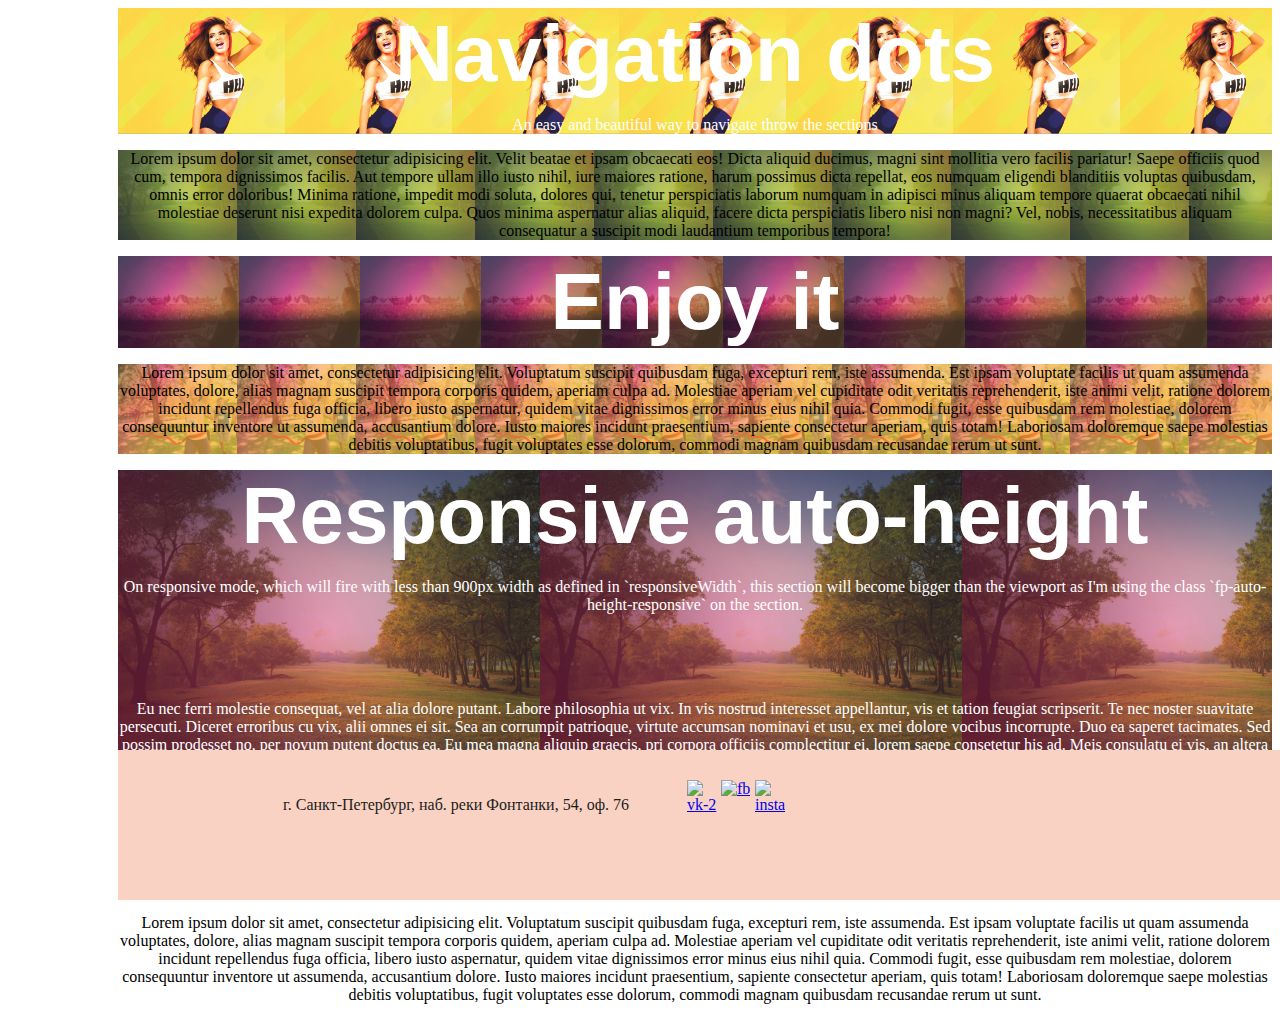
==== app/index2.html @ b0e47bbb "поменял картинки" ====
<!DOCTYPE html>
<html xmlns="http://www.w3.org/1999/xhtml">

<head>
	<meta http-equiv="Content-Type" content="text/html; charset=utf-8" />
	<title>Horizontal navigation dots - fullPage.js</title>
	<meta name="author" content="Alvaro Trigo Lopez" />
	<meta name="description" content="fullPage full-screen navigation and sections control menu." />
	<meta name="keywords"  content="fullpage,jquery,demo,screen,fullscreen,navigation,control arrows, dots" />
	<meta name="Resource-type" content="Document" />


	<link rel="stylesheet" type="text/css" href="../jquery.fullPage.css" />
	
	<style>

	/* Style for our header texts
	* --------------------------------------- */
	h1{
		font-size: 5em;
		font-family: arial,helvetica;
		color: #fff;
		margin:0;
	}
	.intro p{
		color: #fff;
	}

	/* Centered texts in each section
	* --------------------------------------- */
	.section{
		max-width: 100%;
		height: auto;
		text-align:center;
		margin-left: 110px;
	}
	#section0 {		
		background: url(img/bg1.jpg);
		-webkit-background-size: contain;
		background-size: contain;
	}
	#section1 {
		background: url(img/bg2.jpg);
		-webkit-background-size: contain;
		background-size: contain;
	}
	#section2 {
		background: url(img/bg3.jpg);
		-webkit-background-size: contain;
		background-size: contain;
	}
	#section3 {
		background: url(img/bg4.jpg);
		-webkit-background-size: contain;
		background-size: contain;
	}
	#section4 {
		background: url(img/bg5.jpg);
		-webkit-background-size: contain;
		background-size: contain;
	}
	#section5 {
		background: url(img/bg6.jpg);
		-webkit-background-size: contain;
		background-size: contain;
	}
	#section6 {
		background: #fff;		
	}
	#section7 {
		background: url(img/bg8.jpg);
		-webkit-background-size: contain;
		background-size: contain;
	}
	
	/* Overwriting styles for control arrows for slides
	* --------------------------------------- */
	.controlArrow.prev {
		left: 50px;
	}
	.controlArrow.next{
		right: 50px;
	}
	#fp-nav {
		top: 50%;
	}
	#fp-nav ul li, 
	.fp-slidesNav ul li {
		margin-bottom: 25px;
		margin-left: 25px;
	}
	#fp-nav ul li a span, 
	.fp-slidesNav ul li a span {
		width: 14px;
		height: 14px;
		background: transparent;
		border: 1px solid #e72473;
	}
	#fp-nav ul li:hover a span, 
	.fp-slidesNav ul li:hover a span {
		width: 14px;
		height: 14px;
		background: #e72473;
		border: 1px solid #e72473;
		margin: -2px 0 0 -2px;
	}
	#fp-nav ul li a.active span, 
	.fp-slidesNav ul li a.active span, 
	#fp-nav ul li:hover a.active span, 
	.fp-slidesNav ul li:hover a.active span {
		width: 14px;
		height: 14px;
		background: #e72473;
		border: 1px solid #e72473;
		margin: -2px 0 0 -2px;
	}
	#footer{
		position: absolute;
		-ms-text-align-last: auto;
		text-align: left;
		height: 150px;
		display:block;
		width: 100%;
		background: #f9d2c3;
		z-index:9;		
		color: #1d1d1b;
		padding: 0;
		bottom:0px;
	}
	.main-footer ul {
		padding: 0;
		margin: 0;
	}
	.main-footer ul li {
		list-style-type: none;
		display: inline-block;
		vertical-align: middle;
		width: 30px;
		height: 30px;
		padding-top: 30px;
	}
	.main-footer ul li:first-child {
		max-width: 400px;
		width: 100%;
		margin-left: 165px;
	}
	.main-footer ul li a {
		width: 30px;
		height: 30px;
		overflow: hidden;
	}
	.main-footer ul li a img {
		max-width: 100%;
	}
	/* Bottom menu
	* --------------------------------------- */
	#infoMenu li a {
		color: #fff;
	}
	</style>

	<!--[if IE]>
		<script type="text/javascript">
			 var console = { log: function() {} };
		</script>
	<![endif]-->

	<script src="http://ajax.googleapis.com/ajax/libs/jquery/1.9.1/jquery.min.js"></script>
	<script src="http://ajax.googleapis.com/ajax/libs/jqueryui/1.9.1/jquery-ui.min.js"></script>

	<script type="text/javascript" src="../vendors/scrolloverflow.js"></script>

	<script type="text/javascript" src="../jquery.fullPage.js"></script>
	

	<script type="text/javascript">
		$(document).ready(function() {
			$('#fullpage').fullpage({
				navigation: true,
				css3: true,
				navigationPosition: 'left',
				navigationTooltips: false,
				responsiveWidth: 768,				
				scrollingSpeed: 1700,				
				afterResponsive: function(isResponsive){
					
				}
			});
		});
	</script>

</head>
<body>

<div id="fullpage">
	<div class="section fp-auto-height-responsive" id="section0">
		<div class="intro">
			<h1>Navigation dots</h1>
			<p>An easy and beautiful way to navigate throw the sections</p>
		</div>
	</div>
	<div class="section" id="section1">

	    <p>Lorem ipsum dolor sit amet, consectetur adipisicing elit. Velit beatae et ipsam obcaecati eos! Dicta aliquid ducimus, magni sint mollitia vero facilis pariatur! Saepe officiis quod cum, tempora dignissimos facilis. Aut tempore ullam illo iusto nihil, iure maiores ratione, harum possimus dicta repellat, eos numquam eligendi blanditiis voluptas quibusdam, omnis error doloribus! Minima ratione, impedit modi soluta, dolores qui, tenetur perspiciatis laborum numquam in adipisci minus aliquam tempore quaerat obcaecati nihil molestiae deserunt nisi expedita dolorem culpa. Quos minima aspernatur alias aliquid, facere dicta perspiciatis libero nisi non magni? Vel, nobis, necessitatibus aliquam consequatur a suscipit modi laudantium temporibus tempora!</p>

	</div>
	<div class="section" id="section2">
		<div class="intro">
			<h1>Enjoy it</h1>
		</div>
	</div>
	<div class="section" id="section3">

	    <p>Lorem ipsum dolor sit amet, consectetur adipisicing elit. Voluptatum suscipit quibusdam fuga, excepturi rem, iste assumenda. Est ipsam voluptate facilis ut quam assumenda voluptates, dolore, alias magnam suscipit tempora corporis quidem, aperiam culpa ad. Molestiae aperiam vel cupiditate odit veritatis reprehenderit, iste animi velit, ratione dolorem incidunt repellendus fuga officia, libero iusto aspernatur, quidem vitae dignissimos error minus eius nihil quia. Commodi fugit, esse quibusdam rem molestiae, dolorem consequuntur inventore ut assumenda, accusantium dolore. Iusto maiores incidunt praesentium, sapiente consectetur aperiam, quis totam! Laboriosam doloremque saepe molestias debitis voluptatibus, fugit voluptates esse dolorum, commodi magnam quibusdam recusandae rerum ut sunt.</p>
	</div>
	<div class="section" id="section4">
		<div class="intro">
			<h1>Responsive auto-height</h1>
			<p>On responsive mode, which will fire with less than 900px width as defined in `responsiveWidth`, this section will become bigger than the viewport as I'm using the class `fp-auto-height-responsive` on the section.</p>
			<br>
			<br>
			<br>
			<p>
			Eu nec ferri molestie consequat, vel at alia dolore putant. Labore philosophia ut vix. In vis nostrud interesset appellantur, vis et tation feugiat scripserit. Te nec noster suavitate persecuti. Diceret erroribus cu vix, alii omnes ei sit. Sea an corrumpit patrioque, virtute accumsan nominavi et usu, ex mei dolore vocibus incorrupte. Duo ea saperet tacimates. Sed possim prodesset no, per novum putent doctus ea. Eu mea magna aliquip graecis, pri corpora officiis complectitur ei, lorem saepe consetetur his ad. Meis consulatu ei vis, an altera ocurreret interesset qui. Eu ponderum comprehensam his, case antiopam pri te. Mel ne partem consequat instructior. Ad dicunt malorum sea, ex qui omnes invenire gubergren. Ius cu autem aliquando, pri vide ornatus perpetua an, no has epicuri 


			</p>
		</div>
	</div>
	<div class="section" id="section5">
		<div class="intro">
			<h1>Keep it simple!</h1>
		</div>		
	</div>
	<div class="section" id="section6">

	    <p>Lorem ipsum dolor sit amet, consectetur adipisicing elit. Voluptatum suscipit quibusdam fuga, excepturi rem, iste assumenda. Est ipsam voluptate facilis ut quam assumenda voluptates, dolore, alias magnam suscipit tempora corporis quidem, aperiam culpa ad. Molestiae aperiam vel cupiditate odit veritatis reprehenderit, iste animi velit, ratione dolorem incidunt repellendus fuga officia, libero iusto aspernatur, quidem vitae dignissimos error minus eius nihil quia. Commodi fugit, esse quibusdam rem molestiae, dolorem consequuntur inventore ut assumenda, accusantium dolore. Iusto maiores incidunt praesentium, sapiente consectetur aperiam, quis totam! Laboriosam doloremque saepe molestias debitis voluptatibus, fugit voluptates esse dolorum, commodi magnam quibusdam recusandae rerum ut sunt.</p>
	</div>	
	<div class="section" id="section7">
		<div class="intro">
			
		</div>
		<div id="footer">
			<div class="main-footer">
				<ul>
					<li>
						<p>г. Санкт-Петербург, наб. реки Фонтанки, 54, оф. 76</p>
					</li>
					<li>
						<a href="#"><img src="imgs/vk-2.svg" alt="vk-2"></a>
					</li>
					<li>
						<a href="#"><img src="imgs/fb-2.svg" alt="fb"></a>
					</li>
					<li>
						<a href="#"><img src="imgs/insta-2.svg" alt="insta"></a>
					</li>
					<li></li>
				</ul>
			</div>
		</div>
	</div>
</div>


</body>
</html>
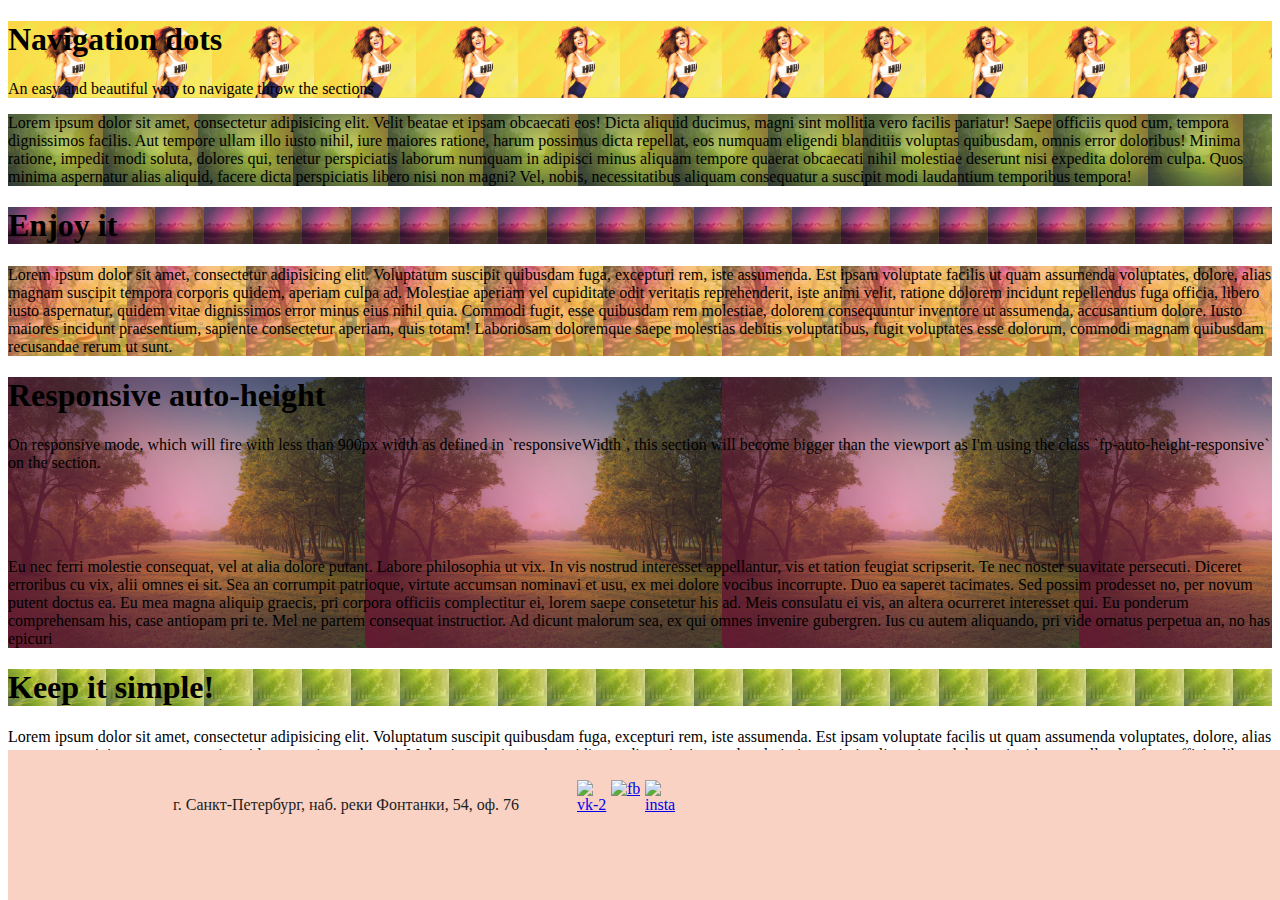
==== commit b9693568: "внесены правки в основной проект" ====
--- a/app/index2.html
+++ b/app/index2.html
@@ -14,26 +14,6 @@
 	
 	<style>
 
-	/* Style for our header texts
-	* --------------------------------------- */
-	h1{
-		font-size: 5em;
-		font-family: arial,helvetica;
-		color: #fff;
-		margin:0;
-	}
-	.intro p{
-		color: #fff;
-	}
-
-	/* Centered texts in each section
-	* --------------------------------------- */
-	.section{
-		max-width: 100%;
-		height: auto;
-		text-align:center;
-		margin-left: 110px;
-	}
 	#section0 {		
 		background: url(img/bg1.jpg);
 		-webkit-background-size: contain;
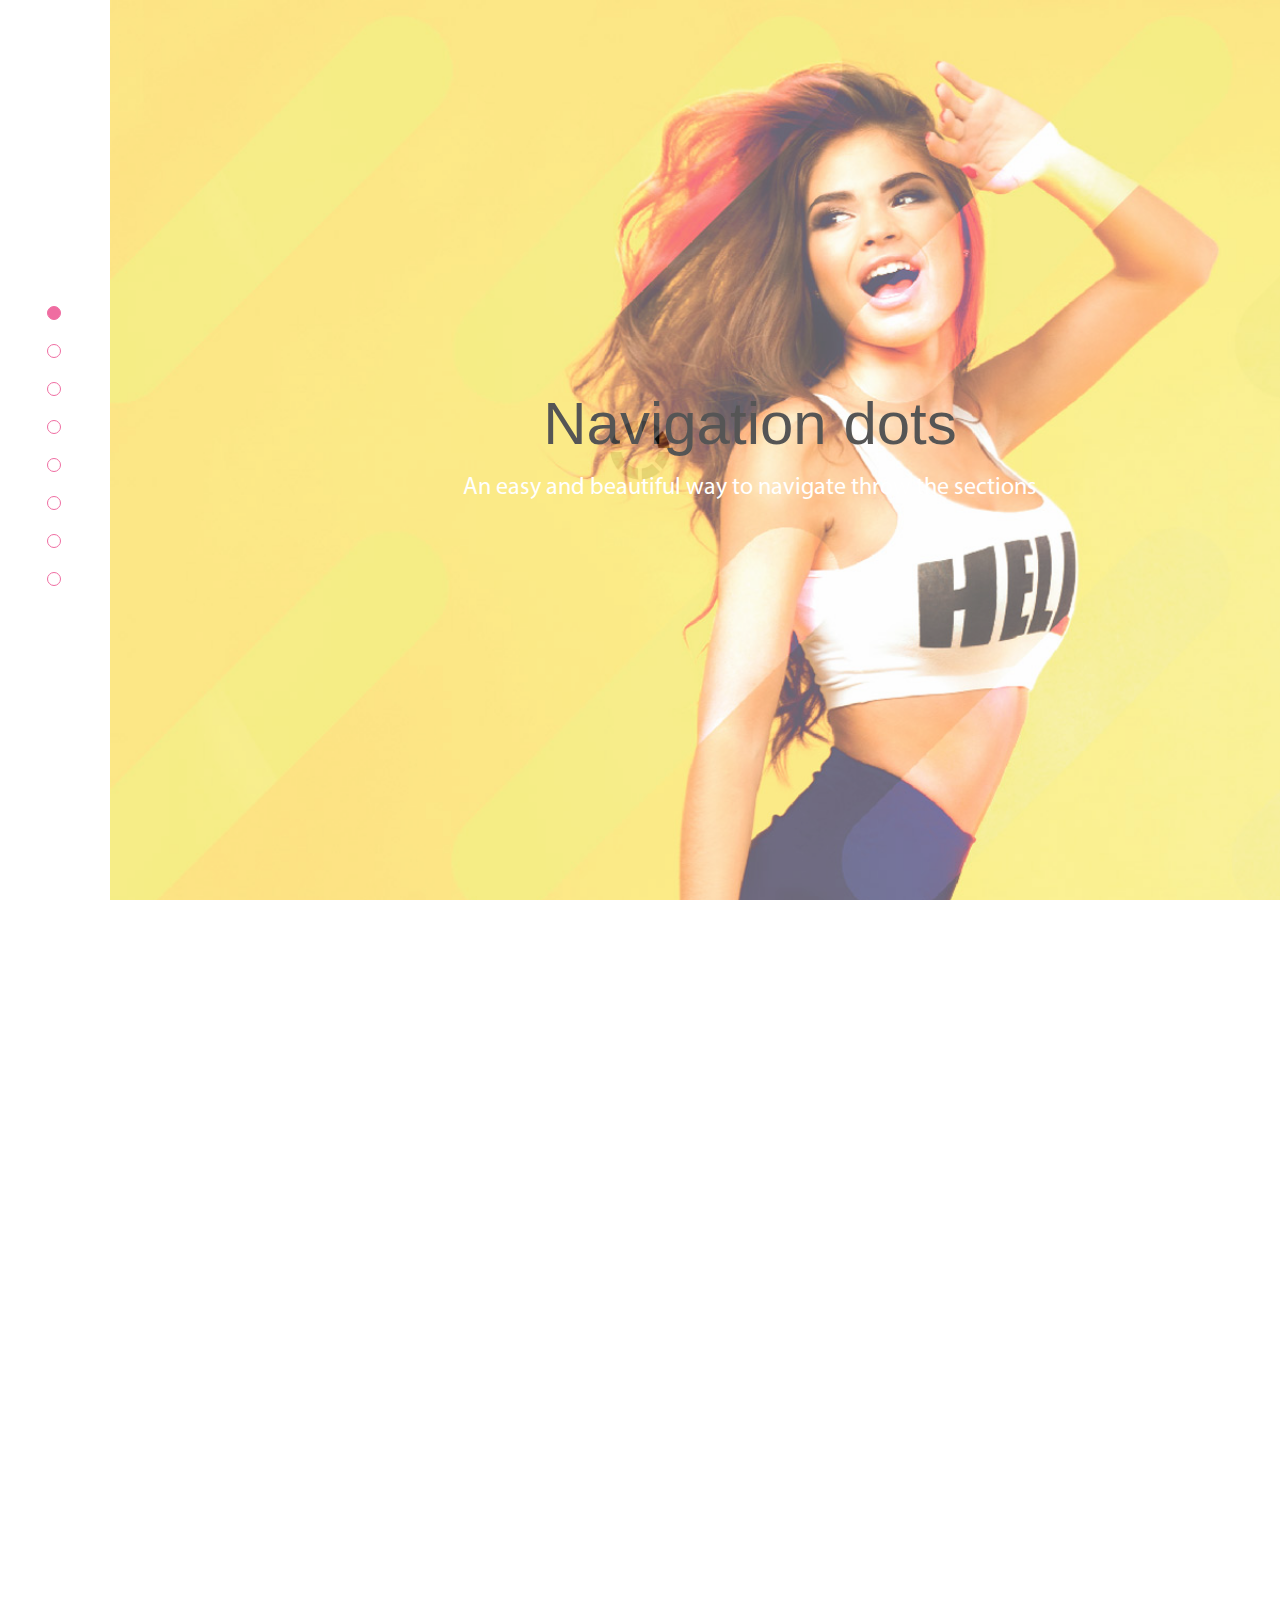
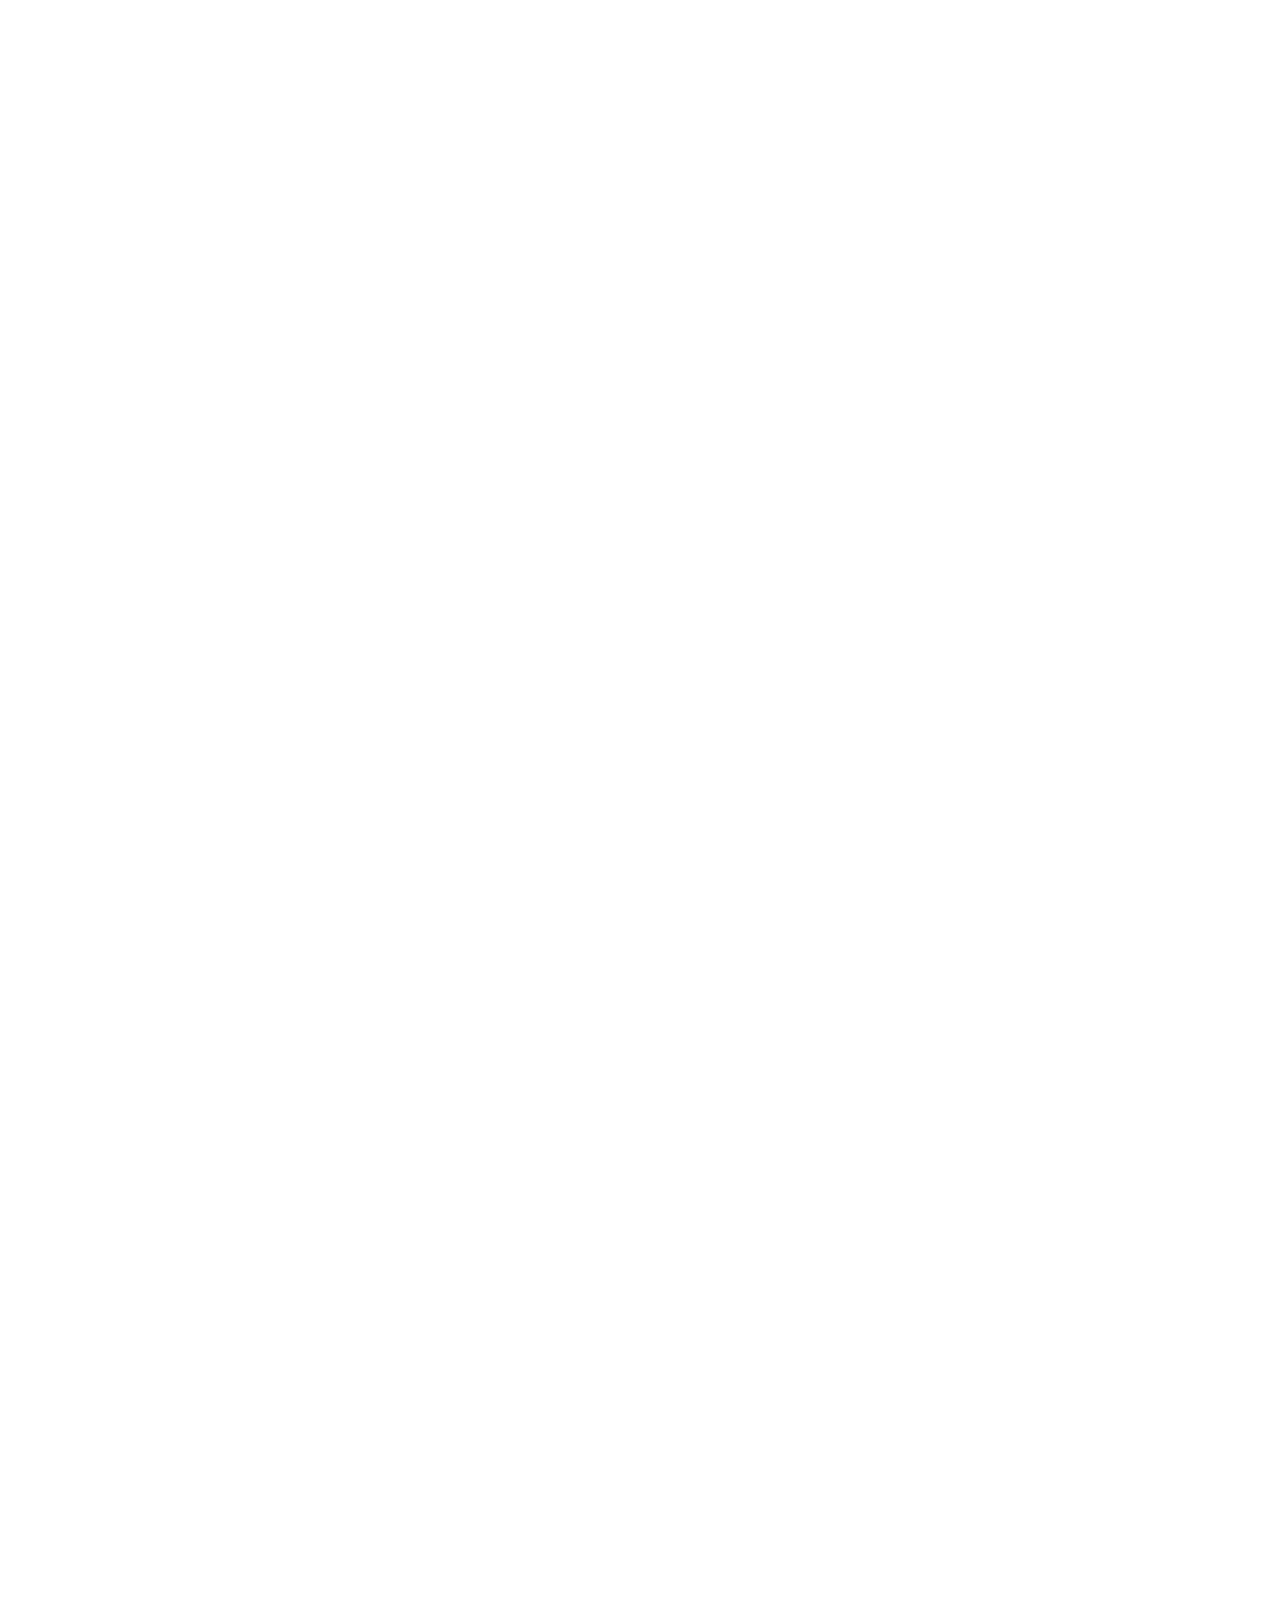
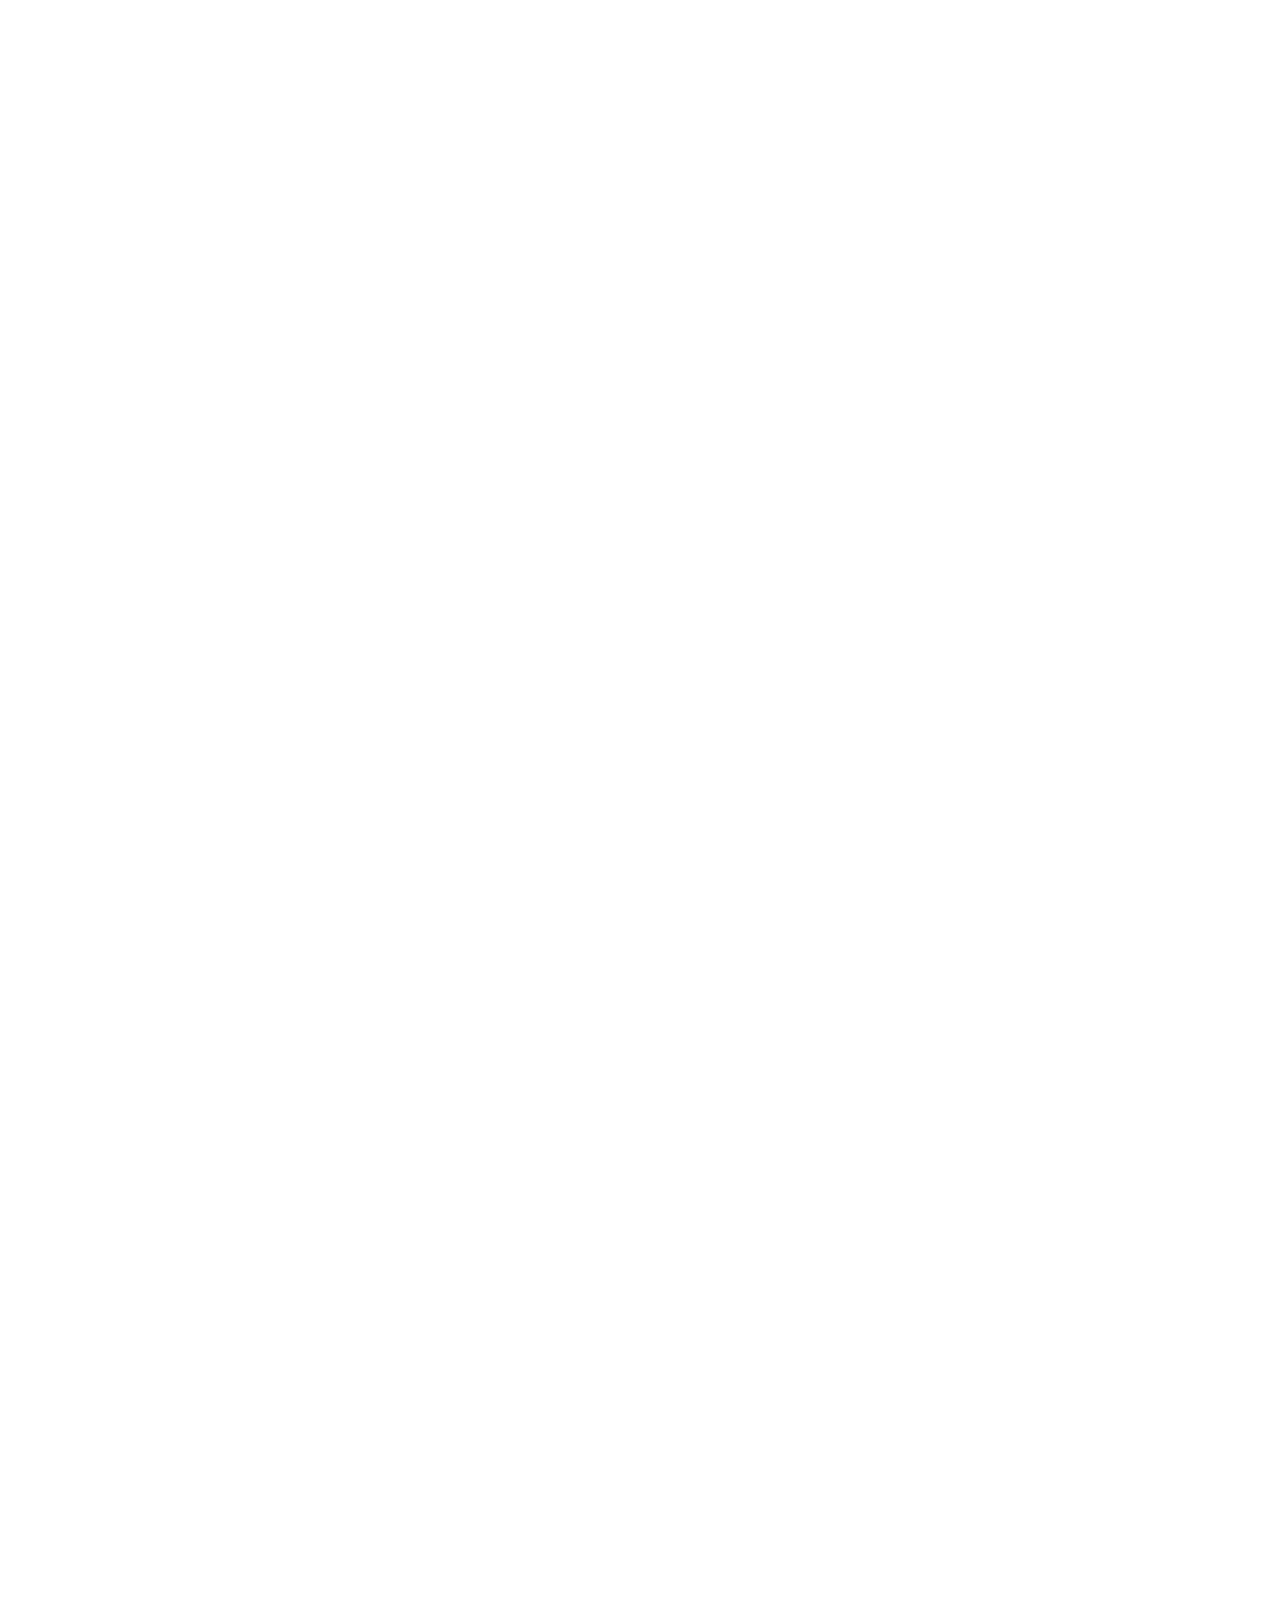
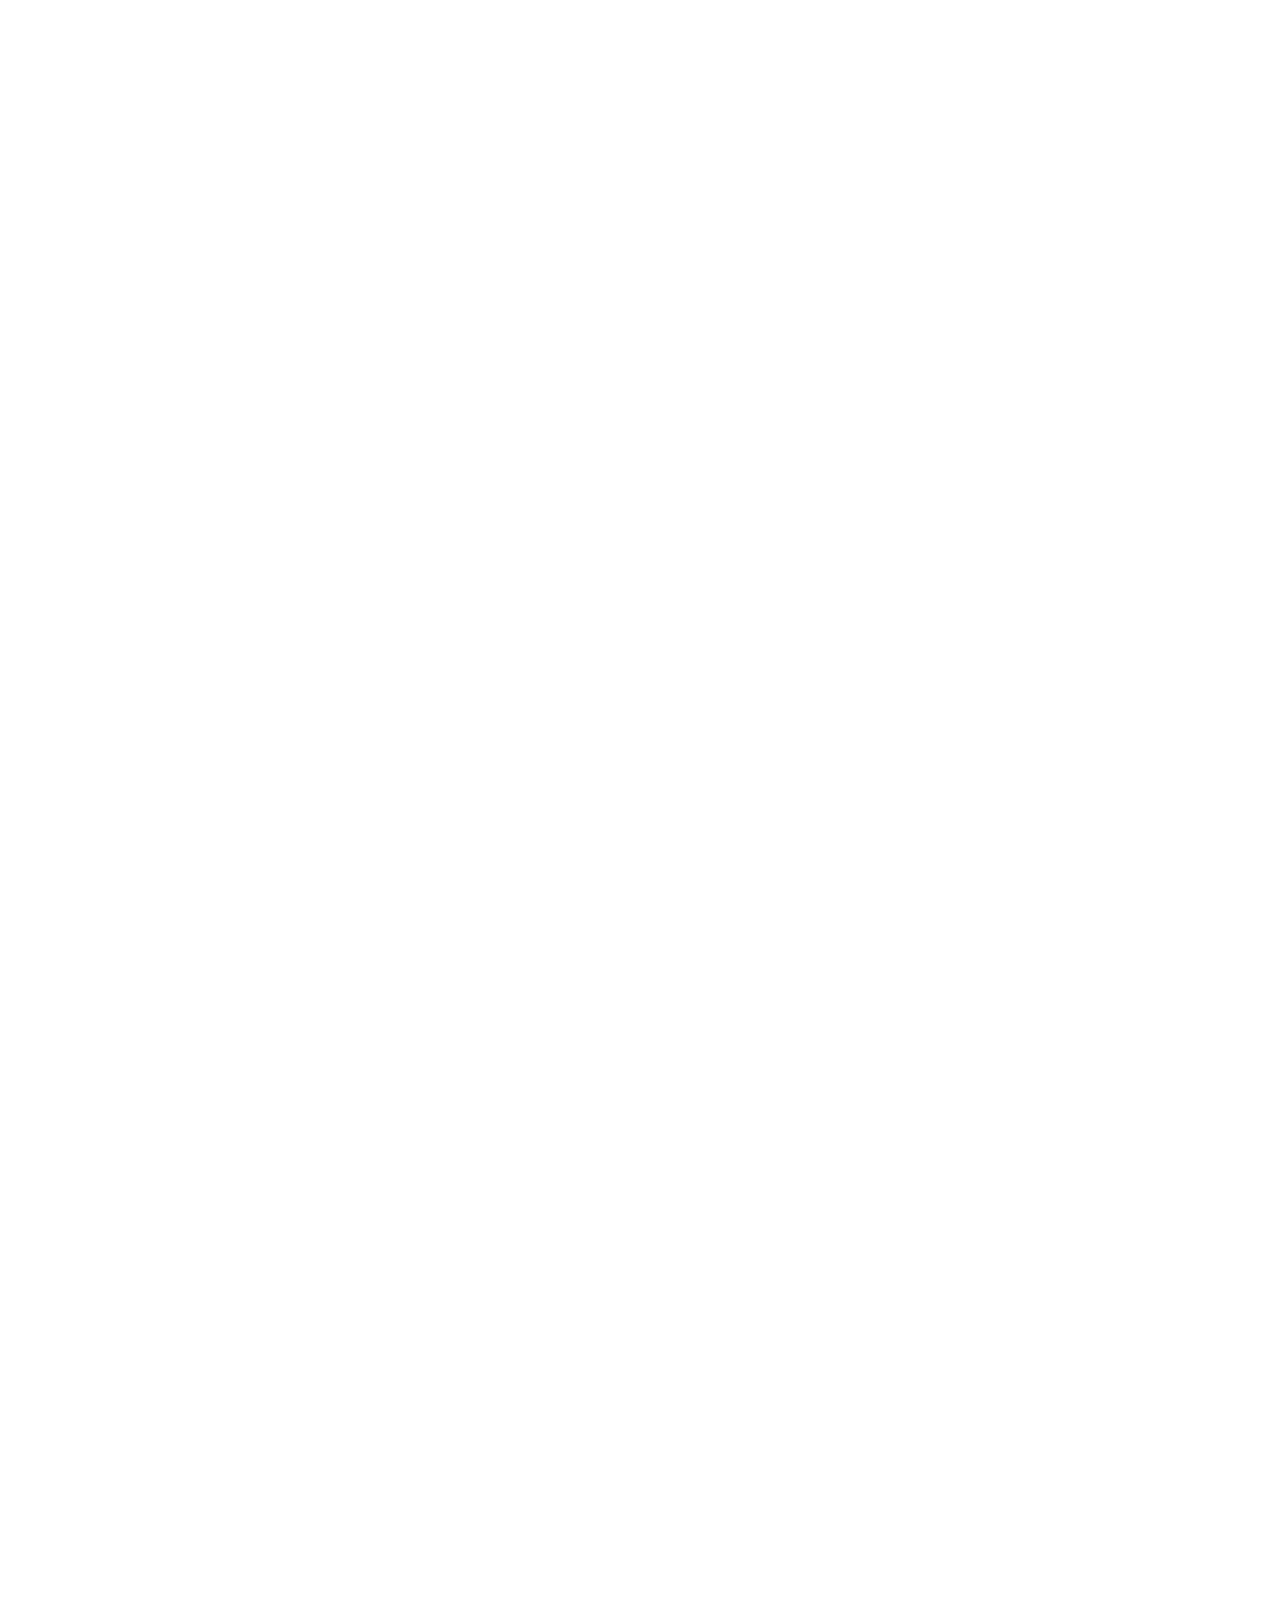
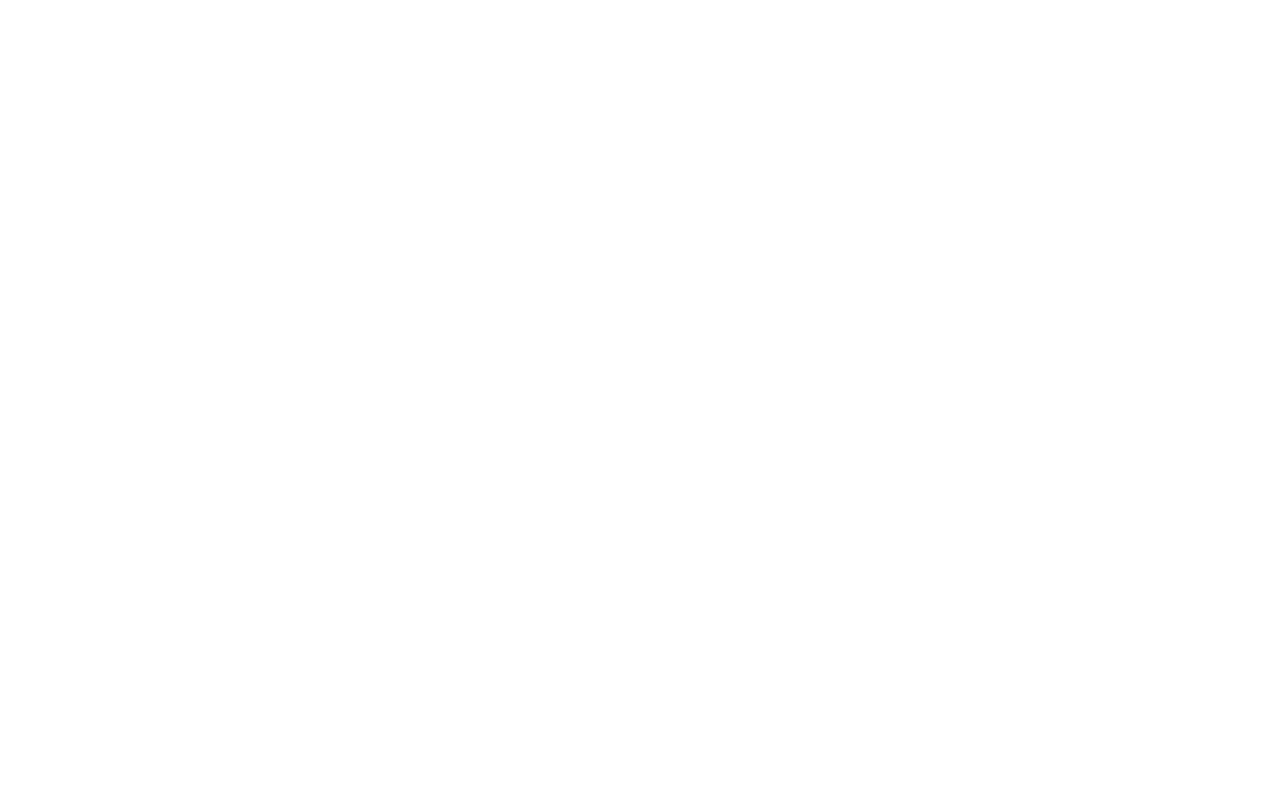
==== commit 7727561c: "Перенес стили из html в less" ====
--- a/app/index2.html
+++ b/app/index2.html
@@ -1,246 +1,240 @@
 <!DOCTYPE html>
-<html xmlns="http://www.w3.org/1999/xhtml">
-
+<!--[if lt IE 7]><html lang="ru" class="lt-ie9 lt-ie8 lt-ie7"><![endif]-->
+<!--[if IE 7]><html lang="ru" class="lt-ie9 lt-ie8"><![endif]-->
+<!--[if IE 8]><html lang="ru" class="lt-ie9"><![endif]-->
+<!--[if gt IE 8]><!-->
+<html lang="ru">
+<!--<![endif]-->
 <head>
-	<meta http-equiv="Content-Type" content="text/html; charset=utf-8" />
-	<title>Horizontal navigation dots - fullPage.js</title>
-	<meta name="author" content="Alvaro Trigo Lopez" />
-	<meta name="description" content="fullPage full-screen navigation and sections control menu." />
-	<meta name="keywords"  content="fullpage,jquery,demo,screen,fullscreen,navigation,control arrows, dots" />
-	<meta name="Resource-type" content="Document" />
-
-
-	<link rel="stylesheet" type="text/css" href="../jquery.fullPage.css" />
+
+	<meta charset="utf-8">
+
+	<title>Fitness festival</title>
+	<meta name="description" content="">
 	
+	<!-- Bootstrap v3.3.4 Grid Styles -->
+	<style>html{font-family:sans-serif;-ms-text-size-adjust:100%;-webkit-text-size-adjust:100%}body{margin:0}article,aside,details,figcaption,figure,footer,header,hgroup,main,menu,nav,section,summary{display:block}audio,canvas,progress,video{display:inline-block;vertical-align:baseline}audio:not([controls]){display:none;height:0}[hidden],template{display:none}a{background-color:transparent}a:active,a:hover{outline:0}abbr[title]{border-bottom:1px dotted}b,strong{font-weight:bold}dfn{font-style:italic}h1{font-size:2em;margin:0.67em 0}mark{background:#ff0;color:#000}small{font-size:80%}sub,sup{font-size:75%;line-height:0;position:relative;vertical-align:baseline}sup{top:-0.5em}sub{bottom:-0.25em}img{border:0}svg:not(:root){overflow:hidden}figure{margin:1em 40px}hr{-moz-box-sizing:content-box;-webkit-box-sizing:content-box;box-sizing:content-box;height:0}pre{overflow:auto}code,kbd,pre,samp{font-family:monospace, monospace;font-size:1em}button,input,optgroup,select,textarea{color:inherit;font:inherit;margin:0}button{overflow:visible}button,select{text-transform:none}button,html input[type="button"],input[type="reset"],input[type="submit"]{-webkit-appearance:button;cursor:pointer}button[disabled],html input[disabled]{cursor:default}button::-moz-focus-inner,input::-moz-focus-inner{border:0;padding:0}input{line-height:normal}input[type="checkbox"],input[type="radio"]{-webkit-box-sizing:border-box;-moz-box-sizing:border-box;box-sizing:border-box;padding:0}input[type="number"]::-webkit-inner-spin-button,input[type="number"]::-webkit-outer-spin-button{height:auto}input[type="search"]{-webkit-appearance:textfield;-moz-box-sizing:content-box;-webkit-box-sizing:content-box;box-sizing:content-box}input[type="search"]::-webkit-search-cancel-button,input[type="search"]::-webkit-search-decoration{-webkit-appearance:none}fieldset{border:1px solid #c0c0c0;margin:0 2px;padding:0.35em 0.625em 0.75em}legend{border:0;padding:0}textarea{overflow:auto}optgroup{font-weight:bold}table{border-collapse:collapse;border-spacing:0}td,th{padding:0}*{-webkit-box-sizing:border-box;-moz-box-sizing:border-box;box-sizing:border-box}*:before,*:after{-webkit-box-sizing:border-box;-moz-box-sizing:border-box;box-sizing:border-box}html{font-size:10px;-webkit-tap-highlight-color:rgba(0,0,0,0)}body{background-color:#fff}input,button,select,textarea{font-family:inherit;font-size:inherit;line-height:inherit}a{text-decoration:none}a:hover,a:focus{text-decoration:none}figure{margin:0}img{vertical-align:middle}.img-responsive{display:block;max-width:100%;height:auto}.img-rounded{border-radius:6px}.img-thumbnail{padding:4px;line-height:1.42857143;background-color:#fff;border:1px solid #ddd;border-radius:4px;-webkit-transition:all .2s ease-in-out;-o-transition:all .2s ease-in-out;transition:all .2s ease-in-out;display:inline-block;max-width:100%;height:auto}.img-circle{border-radius:50%}hr{margin-top:20px;margin-bottom:20px;border:0;border-top:1px solid #eee}.sr-only{position:absolute;width:1px;height:1px;margin:-1px;padding:0;overflow:hidden;clip:rect(0, 0, 0, 0);border:0}.sr-only-focusable:active,.sr-only-focusable:focus{position:static;width:auto;height:auto;margin:0;overflow:visible;clip:auto}[role="button"]{cursor:pointer}.container{margin-right:auto;margin-left:auto;padding-left:15px;padding-right:15px}@media (min-width:768px){.container{width:750px}}@media (min-width:992px){.container{width:970px}}@media (min-width:1200px){.container{width:1100px}}.container-fluid{margin-right:auto;margin-left:auto;padding-left:15px;padding-right:15px}.row{margin-left:-15px;margin-right:-15px}.col-xs-1, .col-sm-1, .col-md-1, .col-lg-1, .col-xs-2, .col-sm-2, .col-md-2, .col-lg-2, .col-xs-3, .col-sm-3, .col-md-3, .col-lg-3, .col-xs-4, .col-sm-4, .col-md-4, .col-lg-4, .col-xs-5, .col-sm-5, .col-md-5, .col-lg-5, .col-xs-6, .col-sm-6, .col-md-6, .col-lg-6, .col-xs-7, .col-sm-7, .col-md-7, .col-lg-7, .col-xs-8, .col-sm-8, .col-md-8, .col-lg-8, .col-xs-9, .col-sm-9, .col-md-9, .col-lg-9, .col-xs-10, .col-sm-10, .col-md-10, .col-lg-10, .col-xs-11, .col-sm-11, .col-md-11, .col-lg-11, .col-xs-12, .col-sm-12, .col-md-12, .col-lg-12{position:relative;min-height:1px;padding-left:15px;padding-right:15px}.col-xs-1, .col-xs-2, .col-xs-3, .col-xs-4, .col-xs-5, .col-xs-6, .col-xs-7, .col-xs-8, .col-xs-9, .col-xs-10, .col-xs-11, .col-xs-12{float:left}.col-xs-12{width:100%}.col-xs-11{width:91.66666667%}.col-xs-10{width:83.33333333%}.col-xs-9{width:75%}.col-xs-8{width:66.66666667%}.col-xs-7{width:58.33333333%}.col-xs-6{width:50%}.col-xs-5{width:41.66666667%}.col-xs-4{width:33.33333333%}.col-xs-3{width:25%}.col-xs-2{width:16.66666667%}.col-xs-1{width:8.33333333%}.col-xs-pull-12{right:100%}.col-xs-pull-11{right:91.66666667%}.col-xs-pull-10{right:83.33333333%}.col-xs-pull-9{right:75%}.col-xs-pull-8{right:66.66666667%}.col-xs-pull-7{right:58.33333333%}.col-xs-pull-6{right:50%}.col-xs-pull-5{right:41.66666667%}.col-xs-pull-4{right:33.33333333%}.col-xs-pull-3{right:25%}.col-xs-pull-2{right:16.66666667%}.col-xs-pull-1{right:8.33333333%}.col-xs-pull-0{right:auto}.col-xs-push-12{left:100%}.col-xs-push-11{left:91.66666667%}.col-xs-push-10{left:83.33333333%}.col-xs-push-9{left:75%}.col-xs-push-8{left:66.66666667%}.col-xs-push-7{left:58.33333333%}.col-xs-push-6{left:50%}.col-xs-push-5{left:41.66666667%}.col-xs-push-4{left:33.33333333%}.col-xs-push-3{left:25%}.col-xs-push-2{left:16.66666667%}.col-xs-push-1{left:8.33333333%}.col-xs-push-0{left:auto}.col-xs-offset-12{margin-left:100%}.col-xs-offset-11{margin-left:91.66666667%}.col-xs-offset-10{margin-left:83.33333333%}.col-xs-offset-9{margin-left:75%}.col-xs-offset-8{margin-left:66.66666667%}.col-xs-offset-7{margin-left:58.33333333%}.col-xs-offset-6{margin-left:50%}.col-xs-offset-5{margin-left:41.66666667%}.col-xs-offset-4{margin-left:33.33333333%}.col-xs-offset-3{margin-left:25%}.col-xs-offset-2{margin-left:16.66666667%}.col-xs-offset-1{margin-left:8.33333333%}.col-xs-offset-0{margin-left:0}@media (min-width:768px){.col-sm-1, .col-sm-2, .col-sm-3, .col-sm-4, .col-sm-5, .col-sm-6, .col-sm-7, .col-sm-8, .col-sm-9, .col-sm-10, .col-sm-11, .col-sm-12{float:left}.col-sm-12{width:100%}.col-sm-11{width:91.66666667%}.col-sm-10{width:83.33333333%}.col-sm-9{width:75%}.col-sm-8{width:66.66666667%}.col-sm-7{width:58.33333333%}.col-sm-6{width:50%}.col-sm-5{width:41.66666667%}.col-sm-4{width:33.33333333%}.col-sm-3{width:25%}.col-sm-2{width:16.66666667%}.col-sm-1{width:8.33333333%}.col-sm-pull-12{right:100%}.col-sm-pull-11{right:91.66666667%}.col-sm-pull-10{right:83.33333333%}.col-sm-pull-9{right:75%}.col-sm-pull-8{right:66.66666667%}.col-sm-pull-7{right:58.33333333%}.col-sm-pull-6{right:50%}.col-sm-pull-5{right:41.66666667%}.col-sm-pull-4{right:33.33333333%}.col-sm-pull-3{right:25%}.col-sm-pull-2{right:16.66666667%}.col-sm-pull-1{right:8.33333333%}.col-sm-pull-0{right:auto}.col-sm-push-12{left:100%}.col-sm-push-11{left:91.66666667%}.col-sm-push-10{left:83.33333333%}.col-sm-push-9{left:75%}.col-sm-push-8{left:66.66666667%}.col-sm-push-7{left:58.33333333%}.col-sm-push-6{left:50%}.col-sm-push-5{left:41.66666667%}.col-sm-push-4{left:33.33333333%}.col-sm-push-3{left:25%}.col-sm-push-2{left:16.66666667%}.col-sm-push-1{left:8.33333333%}.col-sm-push-0{left:auto}.col-sm-offset-12{margin-left:100%}.col-sm-offset-11{margin-left:91.66666667%}.col-sm-offset-10{margin-left:83.33333333%}.col-sm-offset-9{margin-left:75%}.col-sm-offset-8{margin-left:66.66666667%}.col-sm-offset-7{margin-left:58.33333333%}.col-sm-offset-6{margin-left:50%}.col-sm-offset-5{margin-left:41.66666667%}.col-sm-offset-4{margin-left:33.33333333%}.col-sm-offset-3{margin-left:25%}.col-sm-offset-2{margin-left:16.66666667%}.col-sm-offset-1{margin-left:8.33333333%}.col-sm-offset-0{margin-left:0}}@media (min-width:992px){.col-md-1, .col-md-2, .col-md-3, .col-md-4, .col-md-5, .col-md-6, .col-md-7, .col-md-8, .col-md-9, .col-md-10, .col-md-11, .col-md-12{float:left}.col-md-12{width:100%}.col-md-11{width:91.66666667%}.col-md-10{width:83.33333333%}.col-md-9{width:75%}.col-md-8{width:66.66666667%}.col-md-7{width:58.33333333%}.col-md-6{width:50%}.col-md-5{width:41.66666667%}.col-md-4{width:33.33333333%}.col-md-3{width:25%}.col-md-2{width:16.66666667%}.col-md-1{width:8.33333333%}.col-md-pull-12{right:100%}.col-md-pull-11{right:91.66666667%}.col-md-pull-10{right:83.33333333%}.col-md-pull-9{right:75%}.col-md-pull-8{right:66.66666667%}.col-md-pull-7{right:58.33333333%}.col-md-pull-6{right:50%}.col-md-pull-5{right:41.66666667%}.col-md-pull-4{right:33.33333333%}.col-md-pull-3{right:25%}.col-md-pull-2{right:16.66666667%}.col-md-pull-1{right:8.33333333%}.col-md-pull-0{right:auto}.col-md-push-12{left:100%}.col-md-push-11{left:91.66666667%}.col-md-push-10{left:83.33333333%}.col-md-push-9{left:75%}.col-md-push-8{left:66.66666667%}.col-md-push-7{left:58.33333333%}.col-md-push-6{left:50%}.col-md-push-5{left:41.66666667%}.col-md-push-4{left:33.33333333%}.col-md-push-3{left:25%}.col-md-push-2{left:16.66666667%}.col-md-push-1{left:8.33333333%}.col-md-push-0{left:auto}.col-md-offset-12{margin-left:100%}.col-md-offset-11{margin-left:91.66666667%}.col-md-offset-10{margin-left:83.33333333%}.col-md-offset-9{margin-left:75%}.col-md-offset-8{margin-left:66.66666667%}.col-md-offset-7{margin-left:58.33333333%}.col-md-offset-6{margin-left:50%}.col-md-offset-5{margin-left:41.66666667%}.col-md-offset-4{margin-left:33.33333333%}.col-md-offset-3{margin-left:25%}.col-md-offset-2{margin-left:16.66666667%}.col-md-offset-1{margin-left:8.33333333%}.col-md-offset-0{margin-left:0}}@media (min-width:1200px){.col-lg-1, .col-lg-2, .col-lg-3, .col-lg-4, .col-lg-5, .col-lg-6, .col-lg-7, .col-lg-8, .col-lg-9, .col-lg-10, .col-lg-11, .col-lg-12{float:left}.col-lg-12{width:100%}.col-lg-11{width:91.66666667%}.col-lg-10{width:83.33333333%}.col-lg-9{width:75%}.col-lg-8{width:66.66666667%}.col-lg-7{width:58.33333333%}.col-lg-6{width:50%}.col-lg-5{width:41.66666667%}.col-lg-4{width:33.33333333%}.col-lg-3{width:25%}.col-lg-2{width:16.66666667%}.col-lg-1{width:8.33333333%}.col-lg-pull-12{right:100%}.col-lg-pull-11{right:91.66666667%}.col-lg-pull-10{right:83.33333333%}.col-lg-pull-9{right:75%}.col-lg-pull-8{right:66.66666667%}.col-lg-pull-7{right:58.33333333%}.col-lg-pull-6{right:50%}.col-lg-pull-5{right:41.66666667%}.col-lg-pull-4{right:33.33333333%}.col-lg-pull-3{right:25%}.col-lg-pull-2{right:16.66666667%}.col-lg-pull-1{right:8.33333333%}.col-lg-pull-0{right:auto}.col-lg-push-12{left:100%}.col-lg-push-11{left:91.66666667%}.col-lg-push-10{left:83.33333333%}.col-lg-push-9{left:75%}.col-lg-push-8{left:66.66666667%}.col-lg-push-7{left:58.33333333%}.col-lg-push-6{left:50%}.col-lg-push-5{left:41.66666667%}.col-lg-push-4{left:33.33333333%}.col-lg-push-3{left:25%}.col-lg-push-2{left:16.66666667%}.col-lg-push-1{left:8.33333333%}.col-lg-push-0{left:auto}.col-lg-offset-12{margin-left:100%}.col-lg-offset-11{margin-left:91.66666667%}.col-lg-offset-10{margin-left:83.33333333%}.col-lg-offset-9{margin-left:75%}.col-lg-offset-8{margin-left:66.66666667%}.col-lg-offset-7{margin-left:58.33333333%}.col-lg-offset-6{margin-left:50%}.col-lg-offset-5{margin-left:41.66666667%}.col-lg-offset-4{margin-left:33.33333333%}.col-lg-offset-3{margin-left:25%}.col-lg-offset-2{margin-left:16.66666667%}.col-lg-offset-1{margin-left:8.33333333%}.col-lg-offset-0{margin-left:0}}.clearfix:before,.clearfix:after,.container:before,.container:after,.container-fluid:before,.container-fluid:after,.row:before,.row:after{content:" ";display:table}.clearfix:after,.container:after,.container-fluid:after,.row:after{clear:both}.center-block{display:block;margin-left:auto;margin-right:auto}.pull-right{float:right !important}.pull-left{float:left !important}.hide{display:none !important}.show{display:block !important}.invisible{visibility:hidden}.text-hide{font:0/0 a;color:transparent;text-shadow:none;background-color:transparent;border:0}.hidden{display:none !important}.affix{position:fixed}@-ms-viewport{width:device-width}.visible-xs,.visible-sm,.visible-md,.visible-lg{display:none !important}.visible-xs-block,.visible-xs-inline,.visible-xs-inline-block,.visible-sm-block,.visible-sm-inline,.visible-sm-inline-block,.visible-md-block,.visible-md-inline,.visible-md-inline-block,.visible-lg-block,.visible-lg-inline,.visible-lg-inline-block{display:none !important}@media (max-width:767px){.visible-xs{display:block !important}table.visible-xs{display:table}tr.visible-xs{display:table-row !important}th.visible-xs,td.visible-xs{display:table-cell !important}}@media (max-width:767px){.visible-xs-block{display:block !important}}@media (max-width:767px){.visible-xs-inline{display:inline !important}}@media (max-width:767px){.visible-xs-inline-block{display:inline-block !important}}@media (min-width:768px) and (max-width:991px){.visible-sm{display:block !important}table.visible-sm{display:table}tr.visible-sm{display:table-row !important}th.visible-sm,td.visible-sm{display:table-cell !important}}@media (min-width:768px) and (max-width:991px){.visible-sm-block{display:block !important}}@media (min-width:768px) and (max-width:991px){.visible-sm-inline{display:inline !important}}@media (min-width:768px) and (max-width:991px){.visible-sm-inline-block{display:inline-block !important}}@media (min-width:992px) and (max-width:1199px){.visible-md{display:block !important}table.visible-md{display:table}tr.visible-md{display:table-row !important}th.visible-md,td.visible-md{display:table-cell !important}}@media (min-width:992px) and (max-width:1199px){.visible-md-block{display:block !important}}@media (min-width:992px) and (max-width:1199px){.visible-md-inline{display:inline !important}}@media (min-width:992px) and (max-width:1199px){.visible-md-inline-block{display:inline-block !important}}@media (min-width:1200px){.visible-lg{display:block !important}table.visible-lg{display:table}tr.visible-lg{display:table-row !important}th.visible-lg,td.visible-lg{display:table-cell !important}}@media (min-width:1200px){.visible-lg-block{display:block !important}}@media (min-width:1200px){.visible-lg-inline{display:inline !important}}@media (min-width:1200px){.visible-lg-inline-block{display:inline-block !important}}@media (max-width:767px){.hidden-xs{display:none !important}}@media (min-width:768px) and (max-width:991px){.hidden-sm{display:none !important}}@media (min-width:992px) and (max-width:1199px){.hidden-md{display:none !important}}@media (min-width:1200px){.hidden-lg{display:none !important}}.visible-print{display:none !important}@media print{.visible-print{display:block !important}table.visible-print{display:table}tr.visible-print{display:table-row !important}th.visible-print,td.visible-print{display:table-cell !important}}.visible-print-block{display:none !important}@media print{.visible-print-block{display:block !important}}.visible-print-inline{display:none !important}@media print{.visible-print-inline{display:inline !important}}.visible-print-inline-block{display:none !important}@media print{.visible-print-inline-block{display:inline-block !important}}@media print{.hidden-print{display:none !important}}</style>
+	<!-- Header CSS (First Sections of Website: compress & paste after release from _header.css here) -->
 	<style>
-
-	#section0 {		
-		background: url(img/bg1.jpg);
-		-webkit-background-size: contain;
-		background-size: contain;
-	}
-	#section1 {
-		background: url(img/bg2.jpg);
-		-webkit-background-size: contain;
-		background-size: contain;
-	}
-	#section2 {
-		background: url(img/bg3.jpg);
-		-webkit-background-size: contain;
-		background-size: contain;
-	}
-	#section3 {
-		background: url(img/bg4.jpg);
-		-webkit-background-size: contain;
-		background-size: contain;
-	}
-	#section4 {
-		background: url(img/bg5.jpg);
-		-webkit-background-size: contain;
-		background-size: contain;
-	}
-	#section5 {
-		background: url(img/bg6.jpg);
-		-webkit-background-size: contain;
-		background-size: contain;
-	}
-	#section6 {
-		background: #fff;		
-	}
-	#section7 {
-		background: url(img/bg8.jpg);
-		-webkit-background-size: contain;
-		background-size: contain;
-	}
-	
-	/* Overwriting styles for control arrows for slides
-	* --------------------------------------- */
-	.controlArrow.prev {
-		left: 50px;
-	}
-	.controlArrow.next{
-		right: 50px;
-	}
-	#fp-nav {
-		top: 50%;
-	}
-	#fp-nav ul li, 
-	.fp-slidesNav ul li {
-		margin-bottom: 25px;
-		margin-left: 25px;
-	}
-	#fp-nav ul li a span, 
-	.fp-slidesNav ul li a span {
-		width: 14px;
-		height: 14px;
-		background: transparent;
-		border: 1px solid #e72473;
-	}
-	#fp-nav ul li:hover a span, 
-	.fp-slidesNav ul li:hover a span {
-		width: 14px;
-		height: 14px;
-		background: #e72473;
-		border: 1px solid #e72473;
-		margin: -2px 0 0 -2px;
-	}
-	#fp-nav ul li a.active span, 
-	.fp-slidesNav ul li a.active span, 
-	#fp-nav ul li:hover a.active span, 
-	.fp-slidesNav ul li:hover a.active span {
-		width: 14px;
-		height: 14px;
-		background: #e72473;
-		border: 1px solid #e72473;
-		margin: -2px 0 0 -2px;
-	}
-	#footer{
-		position: absolute;
-		-ms-text-align-last: auto;
-		text-align: left;
-		height: 150px;
-		display:block;
-		width: 100%;
-		background: #f9d2c3;
-		z-index:9;		
-		color: #1d1d1b;
-		padding: 0;
-		bottom:0px;
-	}
-	.main-footer ul {
-		padding: 0;
-		margin: 0;
-	}
-	.main-footer ul li {
-		list-style-type: none;
-		display: inline-block;
-		vertical-align: middle;
-		width: 30px;
-		height: 30px;
-		padding-top: 30px;
-	}
-	.main-footer ul li:first-child {
-		max-width: 400px;
-		width: 100%;
-		margin-left: 165px;
-	}
-	.main-footer ul li a {
-		width: 30px;
-		height: 30px;
-		overflow: hidden;
-	}
-	.main-footer ul li a img {
-		max-width: 100%;
-	}
-	/* Bottom menu
-	* --------------------------------------- */
-	#infoMenu li a {
-		color: #fff;
-	}
-	</style>
+		.loader{background:none repeat scroll 0 0 #fff;bottom:0;height:100%;left:0;position:fixed;right:0;top:0;width:100%;z-index:9999}.loader_inner{background-image:url("img/preloader.gif");background-size:cover;background-repeat:no-repeat;background-position:center center;background-color:#fff;height:60px;width:60px;margin-top:-30px;margin-left:-30px;left:50%;top:50%;position:absolute}
+	</style>	
 
 	<!--[if IE]>
 		<script type="text/javascript">
 			 var console = { log: function() {} };
 		</script>
-	<![endif]-->
-
-	<script src="http://ajax.googleapis.com/ajax/libs/jquery/1.9.1/jquery.min.js"></script>
-	<script src="http://ajax.googleapis.com/ajax/libs/jqueryui/1.9.1/jquery-ui.min.js"></script>
-
-	<script type="text/javascript" src="../vendors/scrolloverflow.js"></script>
-
-	<script type="text/javascript" src="../jquery.fullPage.js"></script>
-	
-
-	<script type="text/javascript">
-		$(document).ready(function() {
-			$('#fullpage').fullpage({
-				navigation: true,
-				css3: true,
-				navigationPosition: 'left',
-				navigationTooltips: false,
-				responsiveWidth: 768,				
-				scrollingSpeed: 1700,				
-				afterResponsive: function(isResponsive){
-					
-				}
-			});
-		});
-	</script>
-
-</head>
-<body>
-
-<div id="fullpage">
-	<div class="section fp-auto-height-responsive" id="section0">
-		<div class="intro">
-			<h1>Navigation dots</h1>
-			<p>An easy and beautiful way to navigate throw the sections</p>
-		</div>
+		<![endif]-->
+
+		<!-- Fonts Loader from _fonts.css (HTML5 LocalStorage) -->
+		<script>!function(){function e(e,t,n){e.addEventListener?e.addEventListener(t,n,!1):e.attachEvent&&e.attachEvent("on"+t,n)}function t(e){return window.localStorage&&localStorage.font_css_cache&&localStorage.font_css_cache_file===e}function n(){if(window.localStorage&&window.XMLHttpRequest)if(t(o))a(localStorage.font_css_cache);else{var n=new XMLHttpRequest;n.open("GET",o,!0),e(n,"load",function(){4===n.readyState&&(a(n.responseText),localStorage.font_css_cache=n.responseText,localStorage.font_css_cache_file=o)}),n.send()}else{var c=document.createElement("link");c.href=o,c.rel="stylesheet",c.type="text/css",document.getElementsByTagName("head")[0].appendChild(c),document.cookie="font_css_cache"}}function a(e){var t=document.createElement("style");t.innerHTML=e,document.getElementsByTagName("head")[0].appendChild(t)}var o="_fonts.css";window.localStorage&&localStorage.font_css_cache||document.cookie.indexOf("font_css_cache")>-1?n():e(window,"load",n)}();</script>
+
+		<!-- Load CSS Compilled without JS -->
+		<noscript><link rel="stylesheet" href="style.min.css"></noscript>
+
+		<meta http-equiv="X-UA-Compatible" content="IE=edge">
+		<meta name="viewport" content="width=device-width, initial-scale=1, maximum-scale=1">
+
+		<link rel="shortcut icon" href="img/favicon/favicon.ico" type="image/x-icon">
+		<link rel="apple-touch-icon" href="img/favicon/apple-touch-icon.png">
+		<link rel="apple-touch-icon" sizes="72x72" href="img/favicon/apple-touch-icon-72x72.png">
+		<link rel="apple-touch-icon" sizes="114x114" href="img/favicon/apple-touch-icon-114x114.png">
+
+
+	</head>
+
+	<body>
+
+
+
+	<div class="remodal-bg">
+		<div class="loader">
+			<div class="loader_inner"></div>
+		</div>
+		<div id="fullpage">
+			<div class="section fp-auto-height-responsive" id="section0">
+				<div class="intro">
+					<h1>Navigation dots</h1>
+					<p>An easy and beautiful way to navigate throw the sections</p>
+				</div>
+			</div>
+			<div class="section" id="section1">
+
+				<p>Lorem ipsum dolor sit amet, consectetur adipisicing elit. Velit beatae et ipsam obcaecati eos! Dicta aliquid ducimus, magni sint mollitia vero facilis pariatur! Saepe officiis quod cum, tempora dignissimos facilis. Aut tempore ullam illo iusto nihil, iure maiores ratione, harum possimus dicta repellat, eos numquam eligendi blanditiis voluptas quibusdam, omnis error doloribus! Minima ratione, impedit modi soluta, dolores qui, tenetur perspiciatis laborum numquam in adipisci minus aliquam tempore quaerat obcaecati nihil molestiae deserunt nisi expedita dolorem culpa. Quos minima aspernatur alias aliquid, facere dicta perspiciatis libero nisi non magni? Vel, nobis, necessitatibus aliquam consequatur a suscipit modi laudantium temporibus tempora!</p>
+
+			</div>
+			<div class="section" id="section2">
+				<div class="intro">
+					<h1>Enjoy it</h1>
+				</div>
+			</div>
+			<div class="section" id="section3">
+
+				<p>Lorem ipsum dolor sit amet, consectetur adipisicing elit. Voluptatum suscipit quibusdam fuga, excepturi rem, iste assumenda. Est ipsam voluptate facilis ut quam assumenda voluptates, dolore, alias magnam suscipit tempora corporis quidem, aperiam culpa ad. Molestiae aperiam vel cupiditate odit veritatis reprehenderit, iste animi velit, ratione dolorem incidunt repellendus fuga officia, libero iusto aspernatur, quidem vitae dignissimos error minus eius nihil quia. Commodi fugit, esse quibusdam rem molestiae, dolorem consequuntur inventore ut assumenda, accusantium dolore. Iusto maiores incidunt praesentium, sapiente consectetur aperiam, quis totam! Laboriosam doloremque saepe molestias debitis voluptatibus, fugit voluptates esse dolorum, commodi magnam quibusdam recusandae rerum ut sunt.</p>
+			</div>
+			<div class="section" id="section4">
+				<div class="intro">
+					<h1>Responsive auto-height</h1>
+					<p>On responsive mode, which will fire with less than 900px width as defined in `responsiveWidth`, this section will become bigger than the viewport as I'm using the class `fp-auto-height-responsive` on the section.</p>
+					<br>
+					<br>
+					<br>
+					<p>
+						Eu nec ferri molestie consequat, vel at alia dolore putant. Labore philosophia ut vix. In vis nostrud interesset appellantur, vis et tation feugiat scripserit. Te nec noster suavitate persecuti. Diceret erroribus cu vix, alii omnes ei sit. Sea an corrumpit patrioque, virtute accumsan nominavi et usu, ex mei dolore vocibus incorrupte. Duo ea saperet tacimates. Sed possim prodesset no, per novum putent doctus ea. Eu mea magna aliquip graecis, pri corpora officiis complectitur ei, lorem saepe consetetur his ad. Meis consulatu ei vis, an altera ocurreret interesset qui. Eu ponderum comprehensam his, case antiopam pri te. Mel ne partem consequat instructior. Ad dicunt malorum sea, ex qui omnes invenire gubergren. Ius cu autem aliquando, pri vide ornatus perpetua an, no has epicuri 
+
+
+					</p>
+				</div>
+			</div>
+			<div class="section" id="section5">
+				<div class="intro">
+					<h1>Keep it simple!</h1>
+				</div>		
+			</div>
+			<div class="section" id="section6">
+
+				<p>Lorem ipsum dolor sit amet, consectetur adipisicing elit. Voluptatum suscipit quibusdam fuga, excepturi rem, iste assumenda. Est ipsam voluptate facilis ut quam assumenda voluptates, dolore, alias magnam suscipit tempora corporis quidem, aperiam culpa ad. Molestiae aperiam vel cupiditate odit veritatis reprehenderit, iste animi velit, ratione dolorem incidunt repellendus fuga officia, libero iusto aspernatur, quidem vitae dignissimos error minus eius nihil quia. Commodi fugit, esse quibusdam rem molestiae, dolorem consequuntur inventore ut assumenda, accusantium dolore. Iusto maiores incidunt praesentium, sapiente consectetur aperiam, quis totam! Laboriosam doloremque saepe molestias debitis voluptatibus, fugit voluptates esse dolorum, commodi magnam quibusdam recusandae rerum ut sunt.</p>
+			</div>	
+			<div class="section" id="section7">
+				<div class="intro">
+
+				</div>
+			</div>
+			<div id="footer">
+				<div class="main-footer">
+					<ul>
+						<li>
+							<p>г. Санкт-Петербург, наб. реки Фонтанки, 54, оф. 76</p>
+						</li>
+						<li>
+							<a href="#"><img src="img/vk-2.svg" alt="vk-2"></a>
+						</li>
+						<li>
+							<a href="#"><img src="img/fb-2.svg" alt="fb"></a>
+						</li>
+						<li>
+							<a href="#"><img src="img/insta-2.svg" alt="insta"></a>
+						</li>
+						<li></li>
+					</ul>
+				</div>
+			</div>
+		</div>
+	</div>	
+	<!-- Модальное окно -->
+	<div class="remodal" data-remodal-id="modal" role="dialog">
+		<button data-remodal-action="close" class="remodal-close" aria-label="Close"></button>
+		<div>
+			<h2>Заполните форму</h2>
+			<p>и наш специалист свяжется с Вами в течение 15 минут</p>
+			<form action="form-control/mail.php" method="post" class="main-form" id="modal-form" name="main-form">
+				<!-- Hidden Required Fields -->
+				<input type="hidden" name="project_name" value="vilar-agro">
+				<input type="hidden" name="admin_email" value="vilaragro@gmail.com">
+				<input type="hidden" name="form_subject" value="Заявка с сайта «Вилар-Агро»">
+				<!-- END Hidden Required Fields -->
+				<div class="input-group">
+					<input type="text"  name="name" placeholder="Ваше имя" required>
+				</div>
+				<div class="input-group">
+					<input type="email"  name="email" placeholder="Ваш e-mail" required>
+				</div>
+				<div class="input-group">
+					<input class="phone" type="text"  name="phone" placeholder="Ваш телефон" required>
+				</div>
+				<input type="hidden"  name="s_formi" value="Получить консультацию">
+				<button type="submit" name="submit" class="btn btn-blue modal-btn">Получить консультацию</button>
+			</form>
+		</div>
+		<br>
 	</div>
-	<div class="section" id="section1">
-
-	    <p>Lorem ipsum dolor sit amet, consectetur adipisicing elit. Velit beatae et ipsam obcaecati eos! Dicta aliquid ducimus, magni sint mollitia vero facilis pariatur! Saepe officiis quod cum, tempora dignissimos facilis. Aut tempore ullam illo iusto nihil, iure maiores ratione, harum possimus dicta repellat, eos numquam eligendi blanditiis voluptas quibusdam, omnis error doloribus! Minima ratione, impedit modi soluta, dolores qui, tenetur perspiciatis laborum numquam in adipisci minus aliquam tempore quaerat obcaecati nihil molestiae deserunt nisi expedita dolorem culpa. Quos minima aspernatur alias aliquid, facere dicta perspiciatis libero nisi non magni? Vel, nobis, necessitatibus aliquam consequatur a suscipit modi laudantium temporibus tempora!</p>
-
+	<!-- Конец Модальное окно  -->
+	<!--  модальное окно политика конфиденциальности -->
+	<div class="remodal policy-conf" data-remodal-id="modal-2" role="dialog">
+		<button data-remodal-action="close" class="remodal-close" aria-label="Close"></button>
+		<div id="policy" class="mfp-hide white-popup-block">
+			<div class="policy-confidential">
+				<h1>ПОЛИТИКА КОНФИДЕНЦИАЛЬНОСТИ</h1>
+				<p>Ваша конфиденциальность очень важна для нас. Мы хотим, чтобы Ваша работа в Интернет по возможности была максимально приятной и полезной, и Вы совершенно спокойно использовали широчайший спектр информации, инструментов и возможностей, которые предлагает Интернет.</p>
+				<p>Личная информация Членов, собранная при регистрации (или в любое другое время) преимущественно используется для подготовки Продуктов или Услуг в соответствии с Вашими потребностями. Ваша информация не будет передана или продана третьим сторонам. Однако мы можем частично раскрывать личную информацию в особых случаях, описанных в "Согласии с рассылкой"</p>
+				<h2>Какие данные собираются на сайте</h2>
+				<p>При добровольной регистрации Вы отправляете свое Имя, телефон и E-mail через форму регистрации.</p>
+				<h2>С какой целью собираются эти данные</h2>
+				<p>Имя используется для обращения лично к Вам, а ваш e-mail и телефон для отправки Вам писем рассылок, новостей, полезных материалов, коммерческих предложений.</p>
+				<p>Ваши имя, телефон и e-mail не передаются третьим лицам, ни при каких условиях кроме случаев, связанных с исполнением требований законодательства. Ваше имя, телефон и e-mail на защищенных серверах сервиса getresponse.com и используются в соответствии с его политикой конфиденциальности.</p>
+				<p>Вы можете отказаться от получения писем рассылки и удалить из базы данных свои контактные данные в любой момент, кликнув на ссылку для отписки, присутствующую в каждом письме.</p>
+				<h2>Как эти данные используются</h2>
+				<p>На сайте www.hodi.com.ua используются куки (Cookies) и данные о посетителях сервиса Google Analytics.</p>
+				<p>При помощи этих данных собирается информация о действиях посетителей на сайте с целью улучшения его содержания, улучшения функциональных возможностей сайта и, как следствие, создания качественного контента и сервисов для посетителей.</p>
+				<p>Вы можете в любой момент изменить настройки своего браузера так, чтобы браузер блокировал все файлы cookie или оповещал об отправке этих файлов. Учтите при этом, что некоторые функции и сервисы не смогут работать должным образом.</p>
+				<h2>Как эти данные защищаются</h2>
+				<p>Для защиты Вашей личной информации мы используем разнообразные административные, управленческие и технические меры безопасности. Наша Компания придерживается различных международных стандартов контроля, направленных на операции с личной информацией, которые включают определенные меры контроля по защите информации, собранной в Интернет.</p>
+				<p>Наших сотрудников обучают понимать и выполнять эти меры контроля, они ознакомлены с нашим Уведомлением о конфиденциальности, нормами и инструкциями. Тем не менее, несмотря на то, что мы стремимся обезопасить Вашу личную информацию, Вы тоже должны принимать меры, чтобы защитить ее.</p>
+				<p>Мы настоятельно рекомендуем Вам принимать все возможные меры предосторожности во время пребывания в Интернете. Организованные нами услуги и веб-сайты предусматривают меры по защите от утечки, несанкционированного использования и изменения информации, которую мы контролируем. Несмотря на то, что мы делаем все возможное, чтобы обеспечить целостность и безопасность своей сети и систем, мы не можем гарантировать, что наши меры безопасности предотвратят незаконный доступ к этой информации хакеров сторонних организаций.</p>
+				<p>В случае изменения данной политики конфиденциальности Вы сможете прочитать об этих изменениях на этой странице или, в особых случаях, получить уведомление на свой e-mail.</p>
+				<p>Для связи с администратором сайта по любым вопросам Вы можете написать письмо на e-mail: hodi.legko@gmail.com</p>
+			</div>
+		</div>
 	</div>
-	<div class="section" id="section2">
-		<div class="intro">
-			<h1>Enjoy it</h1>
-		</div>
-	</div>
-	<div class="section" id="section3">
-
-	    <p>Lorem ipsum dolor sit amet, consectetur adipisicing elit. Voluptatum suscipit quibusdam fuga, excepturi rem, iste assumenda. Est ipsam voluptate facilis ut quam assumenda voluptates, dolore, alias magnam suscipit tempora corporis quidem, aperiam culpa ad. Molestiae aperiam vel cupiditate odit veritatis reprehenderit, iste animi velit, ratione dolorem incidunt repellendus fuga officia, libero iusto aspernatur, quidem vitae dignissimos error minus eius nihil quia. Commodi fugit, esse quibusdam rem molestiae, dolorem consequuntur inventore ut assumenda, accusantium dolore. Iusto maiores incidunt praesentium, sapiente consectetur aperiam, quis totam! Laboriosam doloremque saepe molestias debitis voluptatibus, fugit voluptates esse dolorum, commodi magnam quibusdam recusandae rerum ut sunt.</p>
-	</div>
-	<div class="section" id="section4">
-		<div class="intro">
-			<h1>Responsive auto-height</h1>
-			<p>On responsive mode, which will fire with less than 900px width as defined in `responsiveWidth`, this section will become bigger than the viewport as I'm using the class `fp-auto-height-responsive` on the section.</p>
-			<br>
-			<br>
-			<br>
-			<p>
-			Eu nec ferri molestie consequat, vel at alia dolore putant. Labore philosophia ut vix. In vis nostrud interesset appellantur, vis et tation feugiat scripserit. Te nec noster suavitate persecuti. Diceret erroribus cu vix, alii omnes ei sit. Sea an corrumpit patrioque, virtute accumsan nominavi et usu, ex mei dolore vocibus incorrupte. Duo ea saperet tacimates. Sed possim prodesset no, per novum putent doctus ea. Eu mea magna aliquip graecis, pri corpora officiis complectitur ei, lorem saepe consetetur his ad. Meis consulatu ei vis, an altera ocurreret interesset qui. Eu ponderum comprehensam his, case antiopam pri te. Mel ne partem consequat instructior. Ad dicunt malorum sea, ex qui omnes invenire gubergren. Ius cu autem aliquando, pri vide ornatus perpetua an, no has epicuri 
-
-
-			</p>
-		</div>
-	</div>
-	<div class="section" id="section5">
-		<div class="intro">
-			<h1>Keep it simple!</h1>
-		</div>		
-	</div>
-	<div class="section" id="section6">
-
-	    <p>Lorem ipsum dolor sit amet, consectetur adipisicing elit. Voluptatum suscipit quibusdam fuga, excepturi rem, iste assumenda. Est ipsam voluptate facilis ut quam assumenda voluptates, dolore, alias magnam suscipit tempora corporis quidem, aperiam culpa ad. Molestiae aperiam vel cupiditate odit veritatis reprehenderit, iste animi velit, ratione dolorem incidunt repellendus fuga officia, libero iusto aspernatur, quidem vitae dignissimos error minus eius nihil quia. Commodi fugit, esse quibusdam rem molestiae, dolorem consequuntur inventore ut assumenda, accusantium dolore. Iusto maiores incidunt praesentium, sapiente consectetur aperiam, quis totam! Laboriosam doloremque saepe molestias debitis voluptatibus, fugit voluptates esse dolorum, commodi magnam quibusdam recusandae rerum ut sunt.</p>
-	</div>	
-	<div class="section" id="section7">
-		<div class="intro">
-			
-		</div>
-		<div id="footer">
-			<div class="main-footer">
-				<ul>
-					<li>
-						<p>г. Санкт-Петербург, наб. реки Фонтанки, 54, оф. 76</p>
-					</li>
-					<li>
-						<a href="#"><img src="imgs/vk-2.svg" alt="vk-2"></a>
-					</li>
-					<li>
-						<a href="#"><img src="imgs/fb-2.svg" alt="fb"></a>
-					</li>
-					<li>
-						<a href="#"><img src="imgs/insta-2.svg" alt="insta"></a>
-					</li>
-					<li></li>
-				</ul>
-			</div>
-		</div>
-	</div>
-</div>
+	<!-- /форма модальное окно политика конфиденциальности-->
+
+	<script src="libs/jquery/jquery-1.11.2.min.js"></script>
+
+<!--[if lt IE 9]>
+<script src="libs/html5shiv/es5-shim.min.js"></script>
+<script src="libs/html5shiv/html5shiv.min.js"></script>
+<script src="libs/html5shiv/html5shiv-printshiv.min.js"></script>
+<script src="libs/respond/respond.min.js"></script>
+<![endif]-->
+
+<!-- Load CSS -->
+<script>
+	function loadCSS(hf) {
+		var ms=document.createElement("link");ms.rel="stylesheet";
+		ms.href=hf;document.getElementsByTagName("head")[0].appendChild(ms);
+	}
+	loadCSS("_fonts.css"); //Load Libs CSS: Animate CSS
+	loadCSS("libs/owlcarousel/owl.carousel.min.css"); //Load Libs CSS: OwlCarousel CSS
+	loadCSS("libs/owlcarousel/owl.theme.default.min.css"); //Load Libs CSS: OwlCarousel CSS
+	loadCSS("libs/animate/animate.css"); //Load Libs CSS: Animate CSS
+	loadCSS("libs/fullPage/jquery.fullPage.css"); //Load Libs CSS: fullPage CSS
+	loadCSS("libs/remodal/remodal.css"); //Load Libs CSS: Remodal CSS
+	loadCSS("libs/remodal/remodal-default-theme.css"); //Load Libs CSS: Remodal CSS
+	loadCSS("header-css/_header.css");   //Header Styles (compress & paste to header after release)
+	loadCSS("css/style.css");            //User Styles: Main
+	loadCSS("css/_media.css");           //User Styles: Media
+</script>
+
+<!-- Load CSS compiled without Bootstrap & Header styles (after release) -->
+<script>var ms=document.createElement("link");ms.rel="stylesheet";
+// ms.href="style.min.css";document.getElementsByTagName("head")[0].appendChild(ms);
+</script>
+
+
+
+<!-- Load Scripts -->
+<script>var scr = {"scripts":[
+	{"src" : "libs/modernizr/modernizr.js", "async" : false},
+	{"src" : "libs/animate/wow.js", "async" : false},
+	{"src" : "libs/plugins-scroll/plugins-scroll.js", "async" : false},
+	{"src" : "libs/owlcarousel/owl.carousel.min.js", "async" : false},
+	{"src" : "libs/vendors/scrolloverflow.min.js", "async" : false},
+	{"src" : "libs/fullPage/jquery.fullPage.min.js", "async" : false},
+	{"src" : "libs/remodal/remodal.min.js", "async" : false},
+	{"src" : "libs/validate/jquery.validate.min.js", "async" : false},
+	{"src" : "libs/validate/messages_ru.min.js", "async" : false},
+	{"src" : "js/common.js", "async" : false}
+	]};!function(t,n,r){"use strict";var c=function(t){if("[object Array]"!==Object.prototype.toString.call(t))return!1;for(var r=0;r<t.length;r++){var c=n.createElement("script"),e=t[r];c.src=e.src,c.async=e.async,n.body.appendChild(c)}return!0};t.addEventListener?t.addEventListener("load",function(){c(r.scripts);},!1):t.attachEvent?t.attachEvent("onload",function(){c(r.scripts)}):t.onload=function(){c(r.scripts)}}(window,document,scr);
+</script>
+<script>
+	$(window).load(function() {
+
+		$("#wrapper").fadeOut();
+		$(".loader").delay(400).fadeOut("slow");
+
+	});
+</script>
+
+
 
 
 </body>
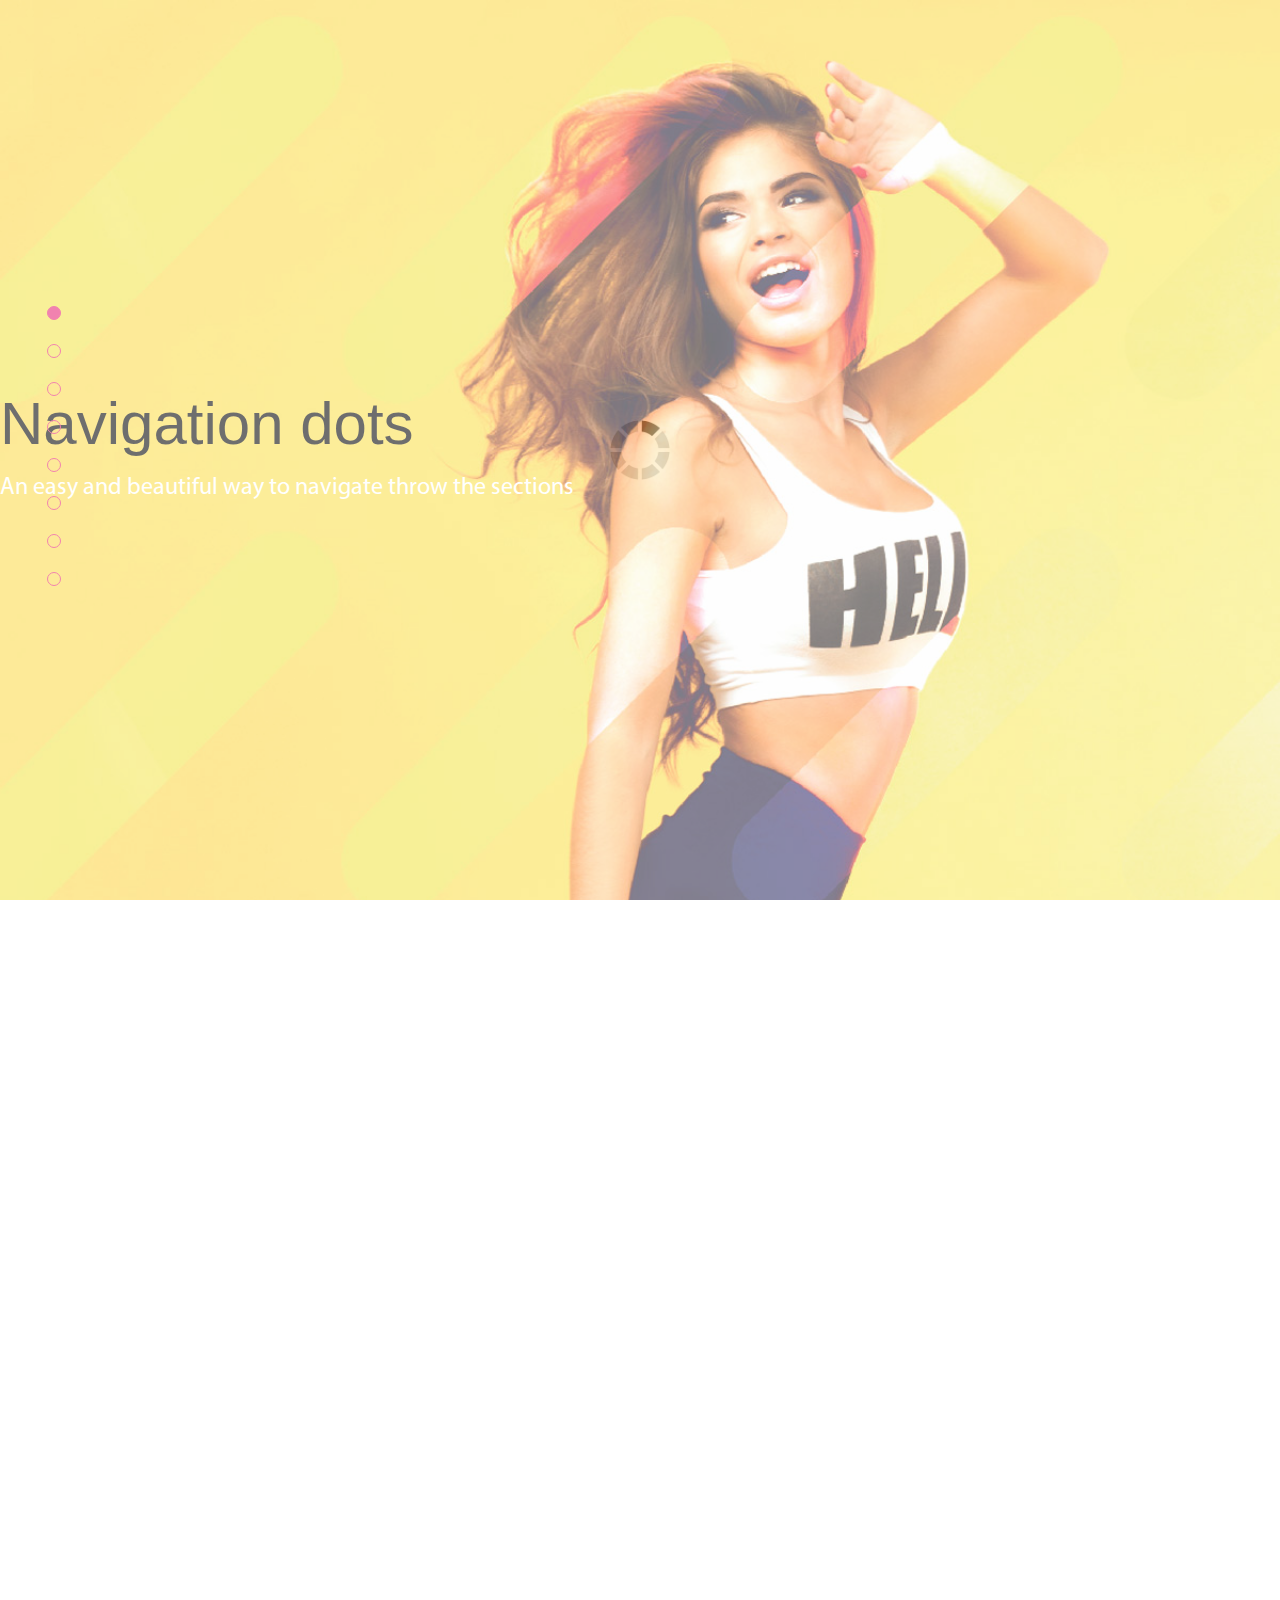
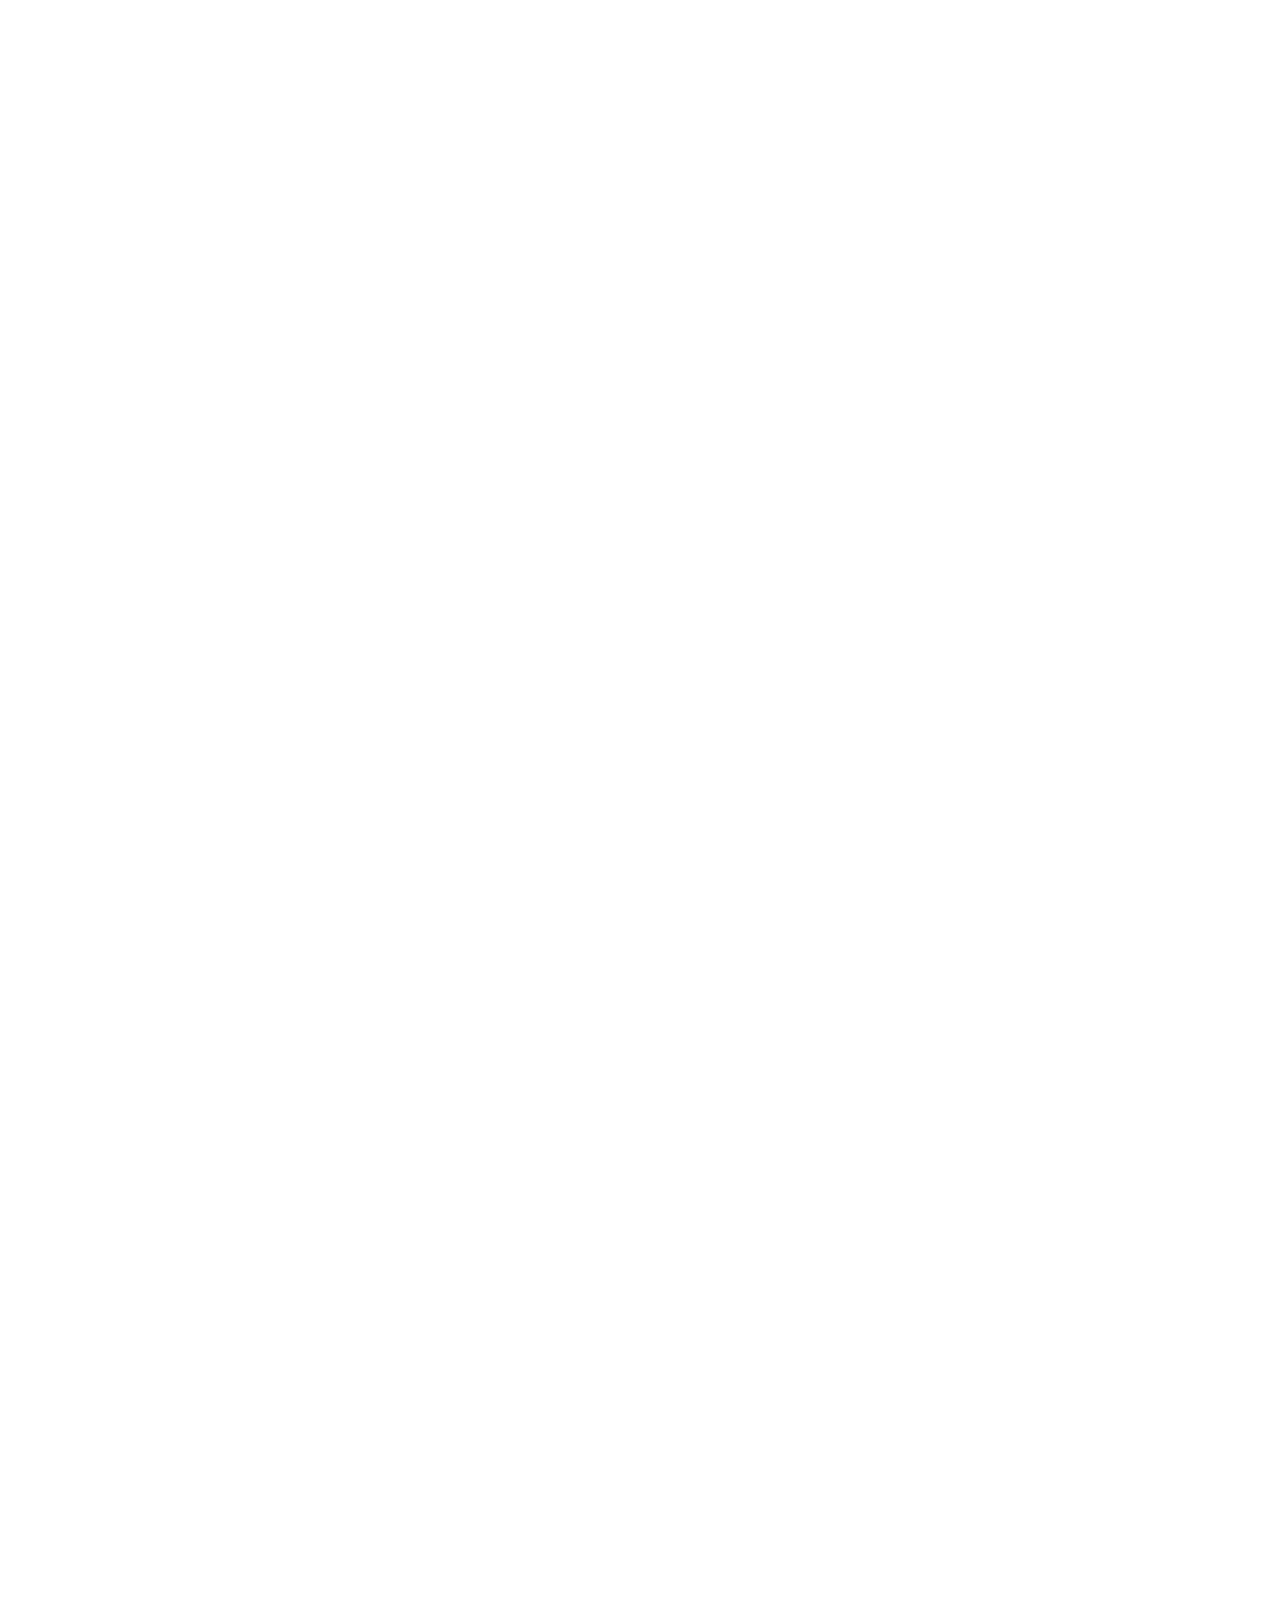
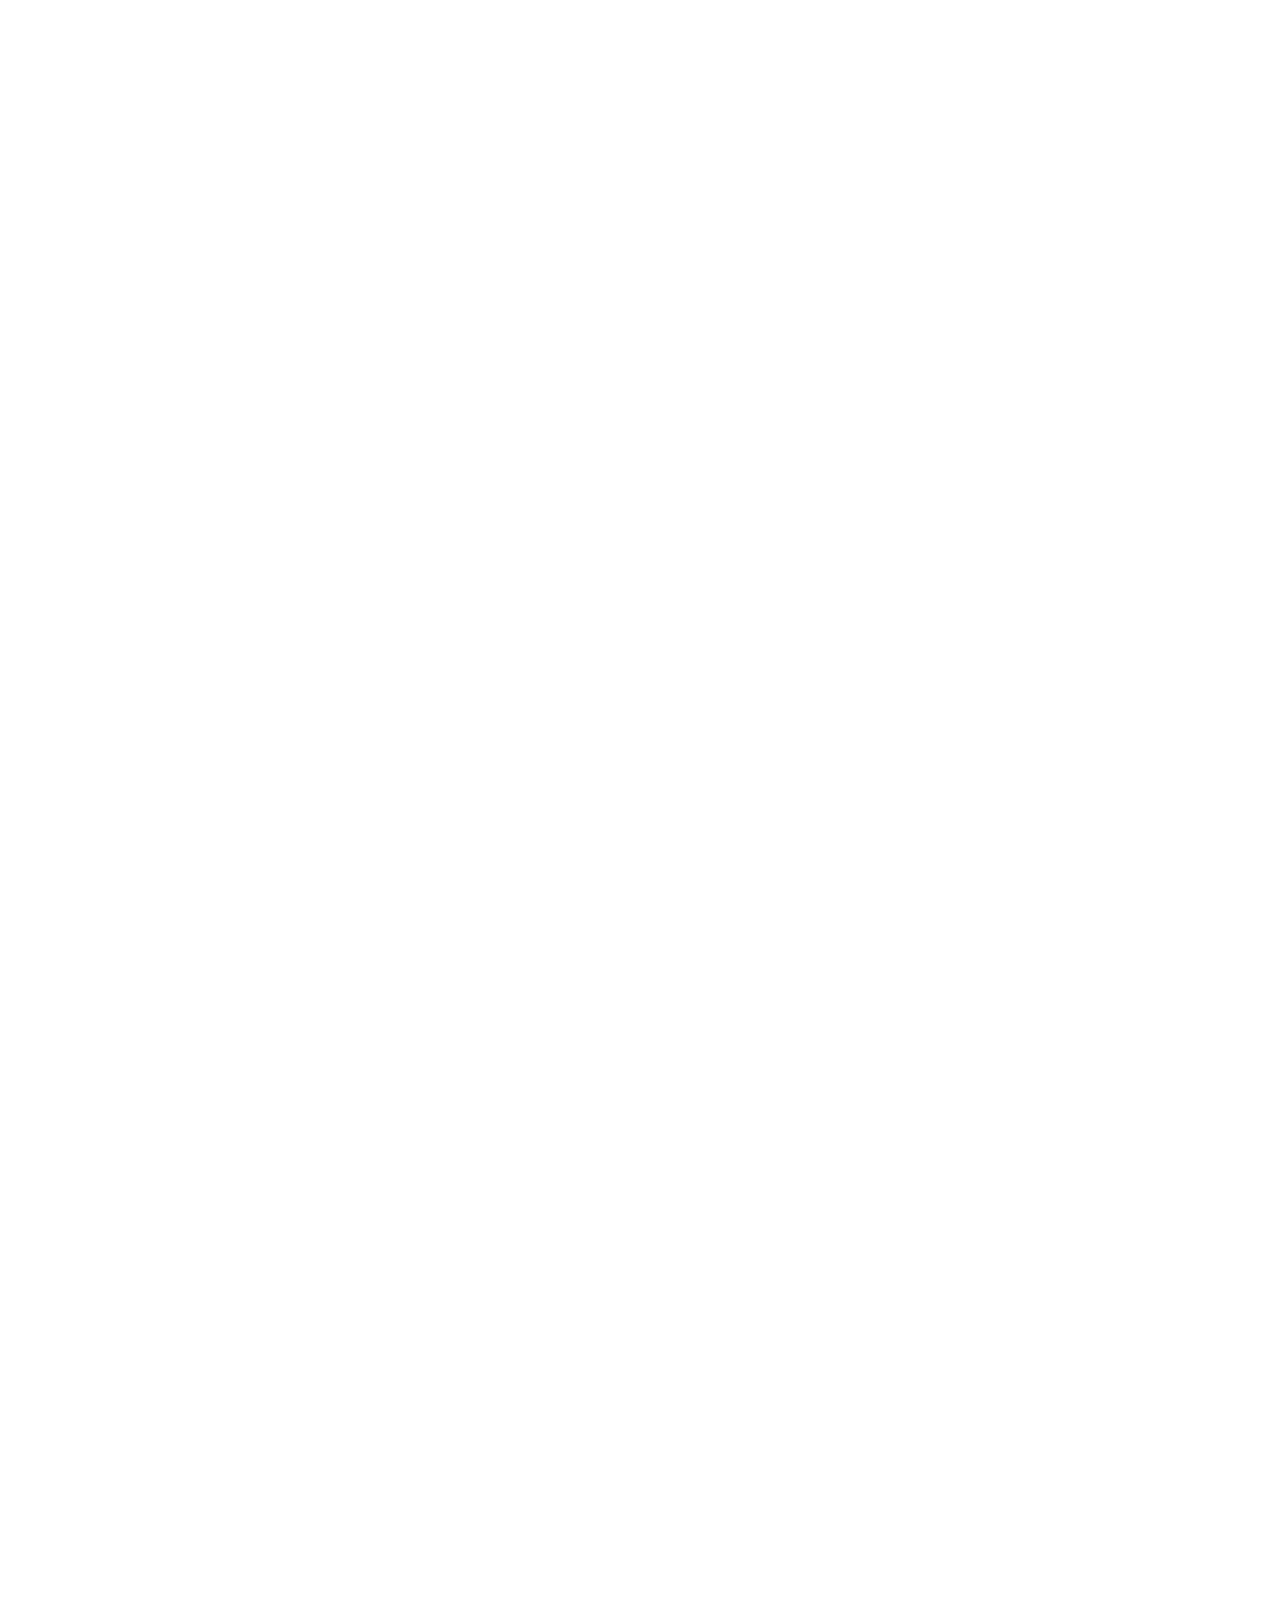
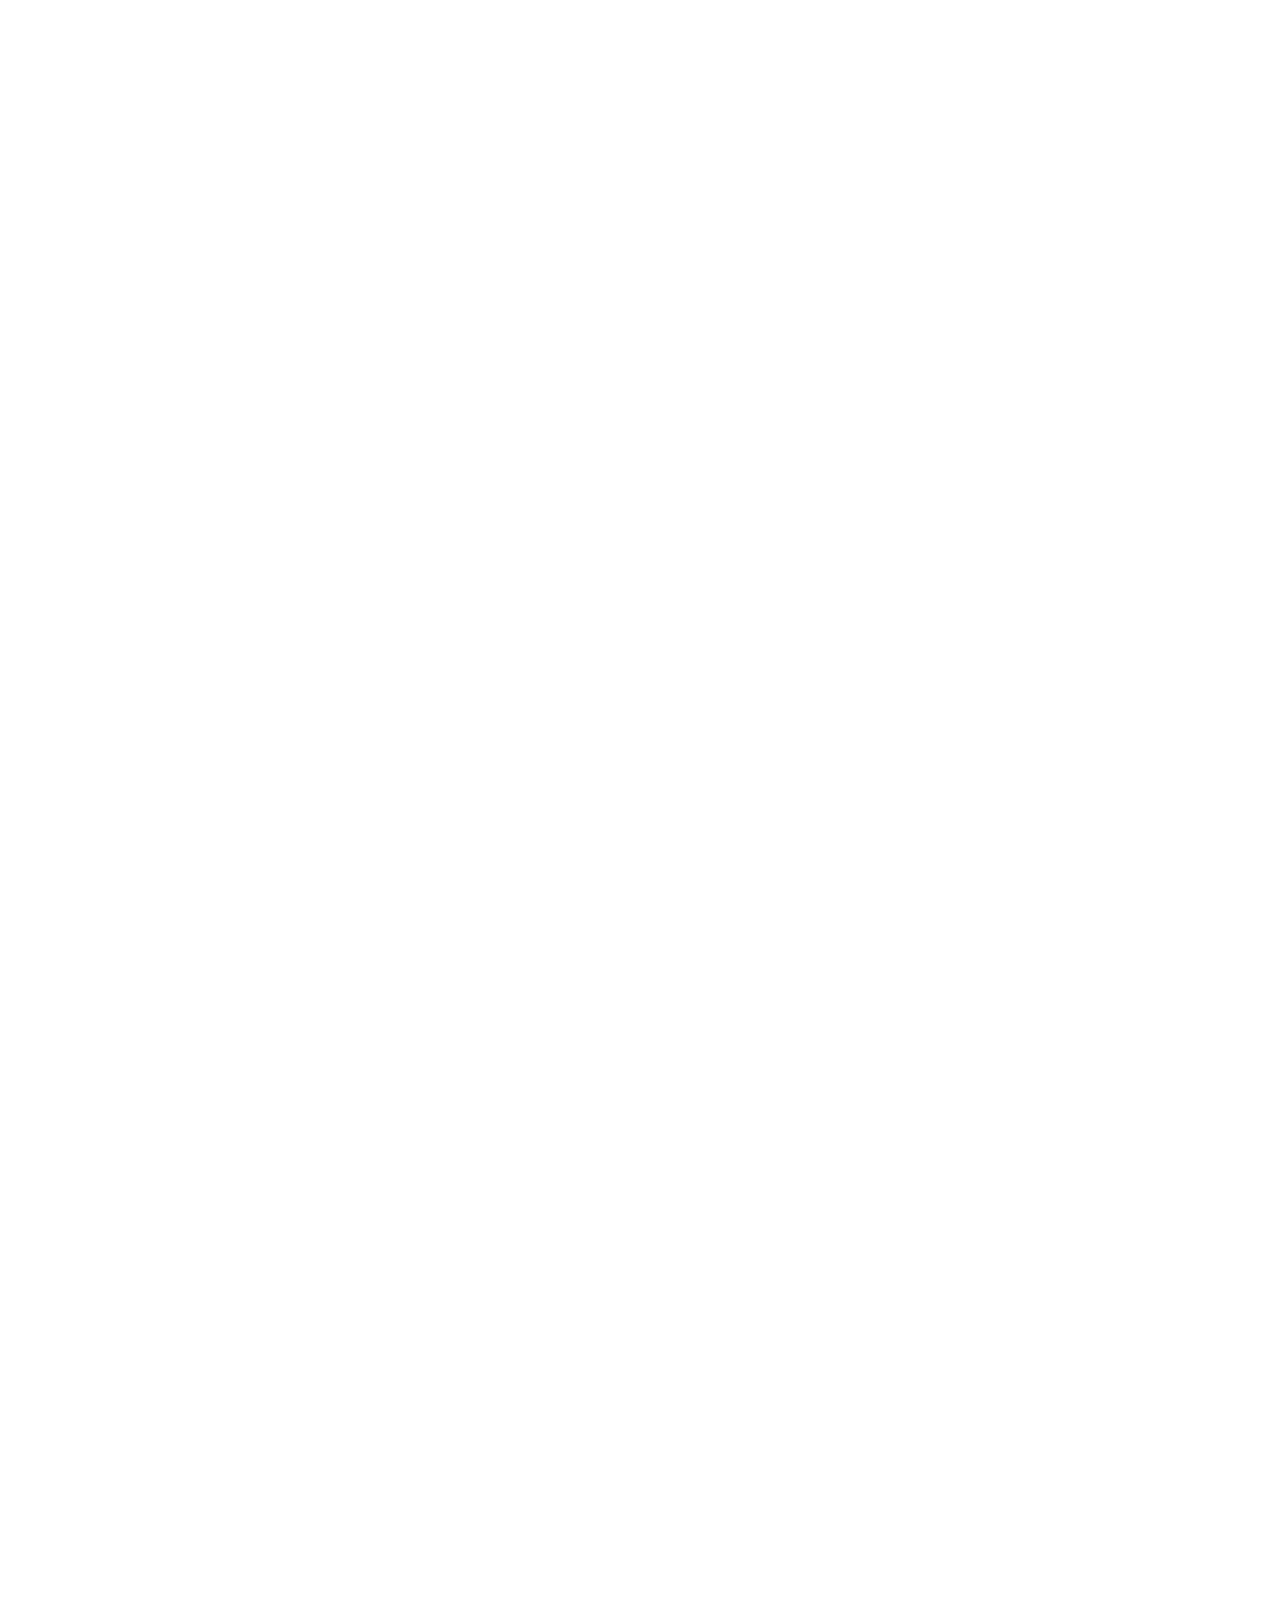
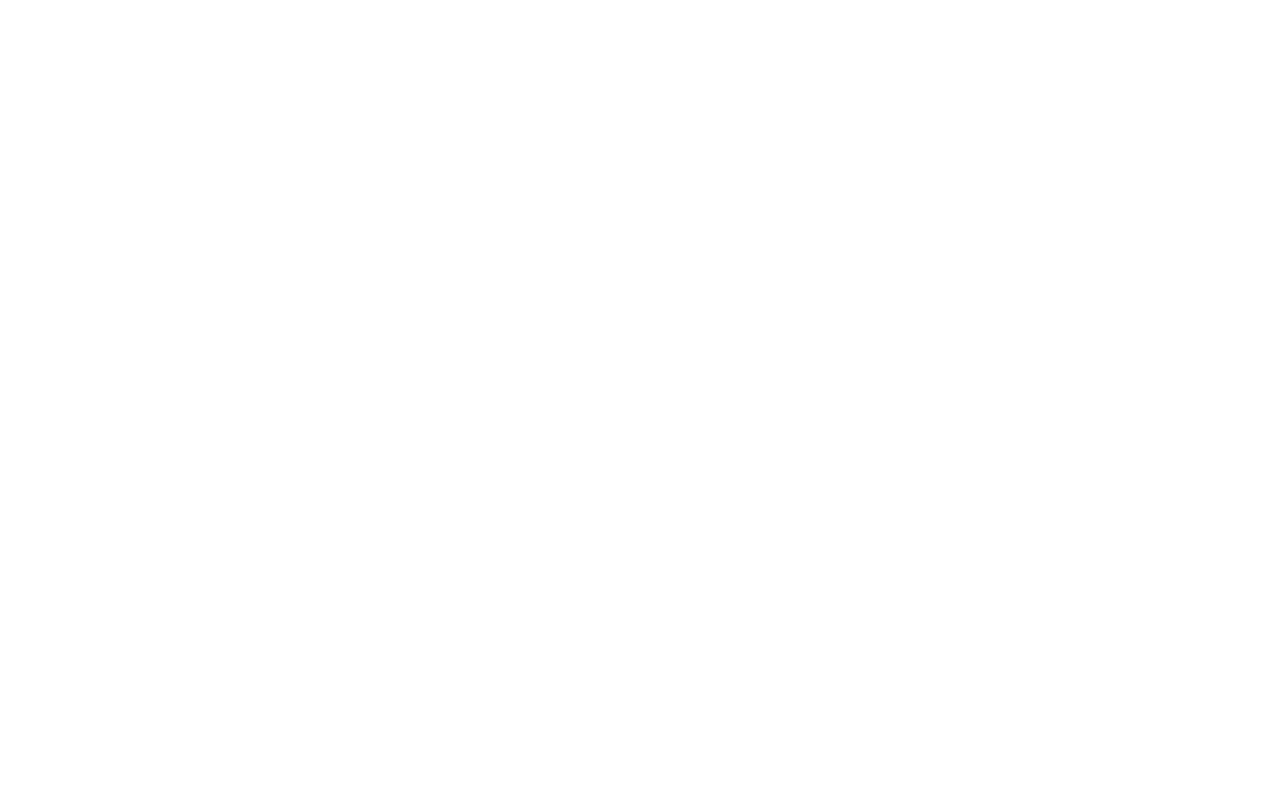
==== commit 9e01b13a: "подогнал сетку" ====
--- a/app/index2.html
+++ b/app/index2.html
@@ -11,9 +11,9 @@
 
 	<title>Fitness festival</title>
 	<meta name="description" content="">
-	
+
 	<!-- Bootstrap v3.3.4 Grid Styles -->
-	<style>html{font-family:sans-serif;-ms-text-size-adjust:100%;-webkit-text-size-adjust:100%}body{margin:0}article,aside,details,figcaption,figure,footer,header,hgroup,main,menu,nav,section,summary{display:block}audio,canvas,progress,video{display:inline-block;vertical-align:baseline}audio:not([controls]){display:none;height:0}[hidden],template{display:none}a{background-color:transparent}a:active,a:hover{outline:0}abbr[title]{border-bottom:1px dotted}b,strong{font-weight:bold}dfn{font-style:italic}h1{font-size:2em;margin:0.67em 0}mark{background:#ff0;color:#000}small{font-size:80%}sub,sup{font-size:75%;line-height:0;position:relative;vertical-align:baseline}sup{top:-0.5em}sub{bottom:-0.25em}img{border:0}svg:not(:root){overflow:hidden}figure{margin:1em 40px}hr{-moz-box-sizing:content-box;-webkit-box-sizing:content-box;box-sizing:content-box;height:0}pre{overflow:auto}code,kbd,pre,samp{font-family:monospace, monospace;font-size:1em}button,input,optgroup,select,textarea{color:inherit;font:inherit;margin:0}button{overflow:visible}button,select{text-transform:none}button,html input[type="button"],input[type="reset"],input[type="submit"]{-webkit-appearance:button;cursor:pointer}button[disabled],html input[disabled]{cursor:default}button::-moz-focus-inner,input::-moz-focus-inner{border:0;padding:0}input{line-height:normal}input[type="checkbox"],input[type="radio"]{-webkit-box-sizing:border-box;-moz-box-sizing:border-box;box-sizing:border-box;padding:0}input[type="number"]::-webkit-inner-spin-button,input[type="number"]::-webkit-outer-spin-button{height:auto}input[type="search"]{-webkit-appearance:textfield;-moz-box-sizing:content-box;-webkit-box-sizing:content-box;box-sizing:content-box}input[type="search"]::-webkit-search-cancel-button,input[type="search"]::-webkit-search-decoration{-webkit-appearance:none}fieldset{border:1px solid #c0c0c0;margin:0 2px;padding:0.35em 0.625em 0.75em}legend{border:0;padding:0}textarea{overflow:auto}optgroup{font-weight:bold}table{border-collapse:collapse;border-spacing:0}td,th{padding:0}*{-webkit-box-sizing:border-box;-moz-box-sizing:border-box;box-sizing:border-box}*:before,*:after{-webkit-box-sizing:border-box;-moz-box-sizing:border-box;box-sizing:border-box}html{font-size:10px;-webkit-tap-highlight-color:rgba(0,0,0,0)}body{background-color:#fff}input,button,select,textarea{font-family:inherit;font-size:inherit;line-height:inherit}a{text-decoration:none}a:hover,a:focus{text-decoration:none}figure{margin:0}img{vertical-align:middle}.img-responsive{display:block;max-width:100%;height:auto}.img-rounded{border-radius:6px}.img-thumbnail{padding:4px;line-height:1.42857143;background-color:#fff;border:1px solid #ddd;border-radius:4px;-webkit-transition:all .2s ease-in-out;-o-transition:all .2s ease-in-out;transition:all .2s ease-in-out;display:inline-block;max-width:100%;height:auto}.img-circle{border-radius:50%}hr{margin-top:20px;margin-bottom:20px;border:0;border-top:1px solid #eee}.sr-only{position:absolute;width:1px;height:1px;margin:-1px;padding:0;overflow:hidden;clip:rect(0, 0, 0, 0);border:0}.sr-only-focusable:active,.sr-only-focusable:focus{position:static;width:auto;height:auto;margin:0;overflow:visible;clip:auto}[role="button"]{cursor:pointer}.container{margin-right:auto;margin-left:auto;padding-left:15px;padding-right:15px}@media (min-width:768px){.container{width:750px}}@media (min-width:992px){.container{width:970px}}@media (min-width:1200px){.container{width:1100px}}.container-fluid{margin-right:auto;margin-left:auto;padding-left:15px;padding-right:15px}.row{margin-left:-15px;margin-right:-15px}.col-xs-1, .col-sm-1, .col-md-1, .col-lg-1, .col-xs-2, .col-sm-2, .col-md-2, .col-lg-2, .col-xs-3, .col-sm-3, .col-md-3, .col-lg-3, .col-xs-4, .col-sm-4, .col-md-4, .col-lg-4, .col-xs-5, .col-sm-5, .col-md-5, .col-lg-5, .col-xs-6, .col-sm-6, .col-md-6, .col-lg-6, .col-xs-7, .col-sm-7, .col-md-7, .col-lg-7, .col-xs-8, .col-sm-8, .col-md-8, .col-lg-8, .col-xs-9, .col-sm-9, .col-md-9, .col-lg-9, .col-xs-10, .col-sm-10, .col-md-10, .col-lg-10, .col-xs-11, .col-sm-11, .col-md-11, .col-lg-11, .col-xs-12, .col-sm-12, .col-md-12, .col-lg-12{position:relative;min-height:1px;padding-left:15px;padding-right:15px}.col-xs-1, .col-xs-2, .col-xs-3, .col-xs-4, .col-xs-5, .col-xs-6, .col-xs-7, .col-xs-8, .col-xs-9, .col-xs-10, .col-xs-11, .col-xs-12{float:left}.col-xs-12{width:100%}.col-xs-11{width:91.66666667%}.col-xs-10{width:83.33333333%}.col-xs-9{width:75%}.col-xs-8{width:66.66666667%}.col-xs-7{width:58.33333333%}.col-xs-6{width:50%}.col-xs-5{width:41.66666667%}.col-xs-4{width:33.33333333%}.col-xs-3{width:25%}.col-xs-2{width:16.66666667%}.col-xs-1{width:8.33333333%}.col-xs-pull-12{right:100%}.col-xs-pull-11{right:91.66666667%}.col-xs-pull-10{right:83.33333333%}.col-xs-pull-9{right:75%}.col-xs-pull-8{right:66.66666667%}.col-xs-pull-7{right:58.33333333%}.col-xs-pull-6{right:50%}.col-xs-pull-5{right:41.66666667%}.col-xs-pull-4{right:33.33333333%}.col-xs-pull-3{right:25%}.col-xs-pull-2{right:16.66666667%}.col-xs-pull-1{right:8.33333333%}.col-xs-pull-0{right:auto}.col-xs-push-12{left:100%}.col-xs-push-11{left:91.66666667%}.col-xs-push-10{left:83.33333333%}.col-xs-push-9{left:75%}.col-xs-push-8{left:66.66666667%}.col-xs-push-7{left:58.33333333%}.col-xs-push-6{left:50%}.col-xs-push-5{left:41.66666667%}.col-xs-push-4{left:33.33333333%}.col-xs-push-3{left:25%}.col-xs-push-2{left:16.66666667%}.col-xs-push-1{left:8.33333333%}.col-xs-push-0{left:auto}.col-xs-offset-12{margin-left:100%}.col-xs-offset-11{margin-left:91.66666667%}.col-xs-offset-10{margin-left:83.33333333%}.col-xs-offset-9{margin-left:75%}.col-xs-offset-8{margin-left:66.66666667%}.col-xs-offset-7{margin-left:58.33333333%}.col-xs-offset-6{margin-left:50%}.col-xs-offset-5{margin-left:41.66666667%}.col-xs-offset-4{margin-left:33.33333333%}.col-xs-offset-3{margin-left:25%}.col-xs-offset-2{margin-left:16.66666667%}.col-xs-offset-1{margin-left:8.33333333%}.col-xs-offset-0{margin-left:0}@media (min-width:768px){.col-sm-1, .col-sm-2, .col-sm-3, .col-sm-4, .col-sm-5, .col-sm-6, .col-sm-7, .col-sm-8, .col-sm-9, .col-sm-10, .col-sm-11, .col-sm-12{float:left}.col-sm-12{width:100%}.col-sm-11{width:91.66666667%}.col-sm-10{width:83.33333333%}.col-sm-9{width:75%}.col-sm-8{width:66.66666667%}.col-sm-7{width:58.33333333%}.col-sm-6{width:50%}.col-sm-5{width:41.66666667%}.col-sm-4{width:33.33333333%}.col-sm-3{width:25%}.col-sm-2{width:16.66666667%}.col-sm-1{width:8.33333333%}.col-sm-pull-12{right:100%}.col-sm-pull-11{right:91.66666667%}.col-sm-pull-10{right:83.33333333%}.col-sm-pull-9{right:75%}.col-sm-pull-8{right:66.66666667%}.col-sm-pull-7{right:58.33333333%}.col-sm-pull-6{right:50%}.col-sm-pull-5{right:41.66666667%}.col-sm-pull-4{right:33.33333333%}.col-sm-pull-3{right:25%}.col-sm-pull-2{right:16.66666667%}.col-sm-pull-1{right:8.33333333%}.col-sm-pull-0{right:auto}.col-sm-push-12{left:100%}.col-sm-push-11{left:91.66666667%}.col-sm-push-10{left:83.33333333%}.col-sm-push-9{left:75%}.col-sm-push-8{left:66.66666667%}.col-sm-push-7{left:58.33333333%}.col-sm-push-6{left:50%}.col-sm-push-5{left:41.66666667%}.col-sm-push-4{left:33.33333333%}.col-sm-push-3{left:25%}.col-sm-push-2{left:16.66666667%}.col-sm-push-1{left:8.33333333%}.col-sm-push-0{left:auto}.col-sm-offset-12{margin-left:100%}.col-sm-offset-11{margin-left:91.66666667%}.col-sm-offset-10{margin-left:83.33333333%}.col-sm-offset-9{margin-left:75%}.col-sm-offset-8{margin-left:66.66666667%}.col-sm-offset-7{margin-left:58.33333333%}.col-sm-offset-6{margin-left:50%}.col-sm-offset-5{margin-left:41.66666667%}.col-sm-offset-4{margin-left:33.33333333%}.col-sm-offset-3{margin-left:25%}.col-sm-offset-2{margin-left:16.66666667%}.col-sm-offset-1{margin-left:8.33333333%}.col-sm-offset-0{margin-left:0}}@media (min-width:992px){.col-md-1, .col-md-2, .col-md-3, .col-md-4, .col-md-5, .col-md-6, .col-md-7, .col-md-8, .col-md-9, .col-md-10, .col-md-11, .col-md-12{float:left}.col-md-12{width:100%}.col-md-11{width:91.66666667%}.col-md-10{width:83.33333333%}.col-md-9{width:75%}.col-md-8{width:66.66666667%}.col-md-7{width:58.33333333%}.col-md-6{width:50%}.col-md-5{width:41.66666667%}.col-md-4{width:33.33333333%}.col-md-3{width:25%}.col-md-2{width:16.66666667%}.col-md-1{width:8.33333333%}.col-md-pull-12{right:100%}.col-md-pull-11{right:91.66666667%}.col-md-pull-10{right:83.33333333%}.col-md-pull-9{right:75%}.col-md-pull-8{right:66.66666667%}.col-md-pull-7{right:58.33333333%}.col-md-pull-6{right:50%}.col-md-pull-5{right:41.66666667%}.col-md-pull-4{right:33.33333333%}.col-md-pull-3{right:25%}.col-md-pull-2{right:16.66666667%}.col-md-pull-1{right:8.33333333%}.col-md-pull-0{right:auto}.col-md-push-12{left:100%}.col-md-push-11{left:91.66666667%}.col-md-push-10{left:83.33333333%}.col-md-push-9{left:75%}.col-md-push-8{left:66.66666667%}.col-md-push-7{left:58.33333333%}.col-md-push-6{left:50%}.col-md-push-5{left:41.66666667%}.col-md-push-4{left:33.33333333%}.col-md-push-3{left:25%}.col-md-push-2{left:16.66666667%}.col-md-push-1{left:8.33333333%}.col-md-push-0{left:auto}.col-md-offset-12{margin-left:100%}.col-md-offset-11{margin-left:91.66666667%}.col-md-offset-10{margin-left:83.33333333%}.col-md-offset-9{margin-left:75%}.col-md-offset-8{margin-left:66.66666667%}.col-md-offset-7{margin-left:58.33333333%}.col-md-offset-6{margin-left:50%}.col-md-offset-5{margin-left:41.66666667%}.col-md-offset-4{margin-left:33.33333333%}.col-md-offset-3{margin-left:25%}.col-md-offset-2{margin-left:16.66666667%}.col-md-offset-1{margin-left:8.33333333%}.col-md-offset-0{margin-left:0}}@media (min-width:1200px){.col-lg-1, .col-lg-2, .col-lg-3, .col-lg-4, .col-lg-5, .col-lg-6, .col-lg-7, .col-lg-8, .col-lg-9, .col-lg-10, .col-lg-11, .col-lg-12{float:left}.col-lg-12{width:100%}.col-lg-11{width:91.66666667%}.col-lg-10{width:83.33333333%}.col-lg-9{width:75%}.col-lg-8{width:66.66666667%}.col-lg-7{width:58.33333333%}.col-lg-6{width:50%}.col-lg-5{width:41.66666667%}.col-lg-4{width:33.33333333%}.col-lg-3{width:25%}.col-lg-2{width:16.66666667%}.col-lg-1{width:8.33333333%}.col-lg-pull-12{right:100%}.col-lg-pull-11{right:91.66666667%}.col-lg-pull-10{right:83.33333333%}.col-lg-pull-9{right:75%}.col-lg-pull-8{right:66.66666667%}.col-lg-pull-7{right:58.33333333%}.col-lg-pull-6{right:50%}.col-lg-pull-5{right:41.66666667%}.col-lg-pull-4{right:33.33333333%}.col-lg-pull-3{right:25%}.col-lg-pull-2{right:16.66666667%}.col-lg-pull-1{right:8.33333333%}.col-lg-pull-0{right:auto}.col-lg-push-12{left:100%}.col-lg-push-11{left:91.66666667%}.col-lg-push-10{left:83.33333333%}.col-lg-push-9{left:75%}.col-lg-push-8{left:66.66666667%}.col-lg-push-7{left:58.33333333%}.col-lg-push-6{left:50%}.col-lg-push-5{left:41.66666667%}.col-lg-push-4{left:33.33333333%}.col-lg-push-3{left:25%}.col-lg-push-2{left:16.66666667%}.col-lg-push-1{left:8.33333333%}.col-lg-push-0{left:auto}.col-lg-offset-12{margin-left:100%}.col-lg-offset-11{margin-left:91.66666667%}.col-lg-offset-10{margin-left:83.33333333%}.col-lg-offset-9{margin-left:75%}.col-lg-offset-8{margin-left:66.66666667%}.col-lg-offset-7{margin-left:58.33333333%}.col-lg-offset-6{margin-left:50%}.col-lg-offset-5{margin-left:41.66666667%}.col-lg-offset-4{margin-left:33.33333333%}.col-lg-offset-3{margin-left:25%}.col-lg-offset-2{margin-left:16.66666667%}.col-lg-offset-1{margin-left:8.33333333%}.col-lg-offset-0{margin-left:0}}.clearfix:before,.clearfix:after,.container:before,.container:after,.container-fluid:before,.container-fluid:after,.row:before,.row:after{content:" ";display:table}.clearfix:after,.container:after,.container-fluid:after,.row:after{clear:both}.center-block{display:block;margin-left:auto;margin-right:auto}.pull-right{float:right !important}.pull-left{float:left !important}.hide{display:none !important}.show{display:block !important}.invisible{visibility:hidden}.text-hide{font:0/0 a;color:transparent;text-shadow:none;background-color:transparent;border:0}.hidden{display:none !important}.affix{position:fixed}@-ms-viewport{width:device-width}.visible-xs,.visible-sm,.visible-md,.visible-lg{display:none !important}.visible-xs-block,.visible-xs-inline,.visible-xs-inline-block,.visible-sm-block,.visible-sm-inline,.visible-sm-inline-block,.visible-md-block,.visible-md-inline,.visible-md-inline-block,.visible-lg-block,.visible-lg-inline,.visible-lg-inline-block{display:none !important}@media (max-width:767px){.visible-xs{display:block !important}table.visible-xs{display:table}tr.visible-xs{display:table-row !important}th.visible-xs,td.visible-xs{display:table-cell !important}}@media (max-width:767px){.visible-xs-block{display:block !important}}@media (max-width:767px){.visible-xs-inline{display:inline !important}}@media (max-width:767px){.visible-xs-inline-block{display:inline-block !important}}@media (min-width:768px) and (max-width:991px){.visible-sm{display:block !important}table.visible-sm{display:table}tr.visible-sm{display:table-row !important}th.visible-sm,td.visible-sm{display:table-cell !important}}@media (min-width:768px) and (max-width:991px){.visible-sm-block{display:block !important}}@media (min-width:768px) and (max-width:991px){.visible-sm-inline{display:inline !important}}@media (min-width:768px) and (max-width:991px){.visible-sm-inline-block{display:inline-block !important}}@media (min-width:992px) and (max-width:1199px){.visible-md{display:block !important}table.visible-md{display:table}tr.visible-md{display:table-row !important}th.visible-md,td.visible-md{display:table-cell !important}}@media (min-width:992px) and (max-width:1199px){.visible-md-block{display:block !important}}@media (min-width:992px) and (max-width:1199px){.visible-md-inline{display:inline !important}}@media (min-width:992px) and (max-width:1199px){.visible-md-inline-block{display:inline-block !important}}@media (min-width:1200px){.visible-lg{display:block !important}table.visible-lg{display:table}tr.visible-lg{display:table-row !important}th.visible-lg,td.visible-lg{display:table-cell !important}}@media (min-width:1200px){.visible-lg-block{display:block !important}}@media (min-width:1200px){.visible-lg-inline{display:inline !important}}@media (min-width:1200px){.visible-lg-inline-block{display:inline-block !important}}@media (max-width:767px){.hidden-xs{display:none !important}}@media (min-width:768px) and (max-width:991px){.hidden-sm{display:none !important}}@media (min-width:992px) and (max-width:1199px){.hidden-md{display:none !important}}@media (min-width:1200px){.hidden-lg{display:none !important}}.visible-print{display:none !important}@media print{.visible-print{display:block !important}table.visible-print{display:table}tr.visible-print{display:table-row !important}th.visible-print,td.visible-print{display:table-cell !important}}.visible-print-block{display:none !important}@media print{.visible-print-block{display:block !important}}.visible-print-inline{display:none !important}@media print{.visible-print-inline{display:inline !important}}.visible-print-inline-block{display:none !important}@media print{.visible-print-inline-block{display:inline-block !important}}@media print{.hidden-print{display:none !important}}</style>
+	<style>html{font-family:sans-serif;-ms-text-size-adjust:100%;-webkit-text-size-adjust:100%}body{margin:0}article,aside,details,figcaption,figure,footer,header,hgroup,main,menu,nav,section,summary{display:block}audio,canvas,progress,video{display:inline-block;vertical-align:baseline}audio:not([controls]){display:none;height:0}[hidden],template{display:none}a{background-color:transparent}a:active,a:hover{outline:0}abbr[title]{border-bottom:1px dotted}b,strong{font-weight:bold}dfn{font-style:italic}h1{font-size:2em;margin:0.67em 0}mark{background:#ff0;color:#000}small{font-size:80%}sub,sup{font-size:75%;line-height:0;position:relative;vertical-align:baseline}sup{top:-0.5em}sub{bottom:-0.25em}img{border:0}svg:not(:root){overflow:hidden}figure{margin:1em 40px}hr{-moz-box-sizing:content-box;-webkit-box-sizing:content-box;box-sizing:content-box;height:0}pre{overflow:auto}code,kbd,pre,samp{font-family:monospace, monospace;font-size:1em}button,input,optgroup,select,textarea{color:inherit;font:inherit;margin:0}button{overflow:visible}button,select{text-transform:none}button,html input[type="button"],input[type="reset"],input[type="submit"]{-webkit-appearance:button;cursor:pointer}button[disabled],html input[disabled]{cursor:default}button::-moz-focus-inner,input::-moz-focus-inner{border:0;padding:0}input{line-height:normal}input[type="checkbox"],input[type="radio"]{-webkit-box-sizing:border-box;-moz-box-sizing:border-box;box-sizing:border-box;padding:0}input[type="number"]::-webkit-inner-spin-button,input[type="number"]::-webkit-outer-spin-button{height:auto}input[type="search"]{-webkit-appearance:textfield;-moz-box-sizing:content-box;-webkit-box-sizing:content-box;box-sizing:content-box}input[type="search"]::-webkit-search-cancel-button,input[type="search"]::-webkit-search-decoration{-webkit-appearance:none}fieldset{border:1px solid #c0c0c0;margin:0 2px;padding:0.35em 0.625em 0.75em}legend{border:0;padding:0}textarea{overflow:auto}optgroup{font-weight:bold}table{border-collapse:collapse;border-spacing:0}td,th{padding:0}*{-webkit-box-sizing:border-box;-moz-box-sizing:border-box;box-sizing:border-box}*:before,*:after{-webkit-box-sizing:border-box;-moz-box-sizing:border-box;box-sizing:border-box}html{font-size:10px;-webkit-tap-highlight-color:rgba(0,0,0,0)}body{background-color:#fff}input,button,select,textarea{font-family:inherit;font-size:inherit;line-height:inherit}a{text-decoration:none}a:hover,a:focus{text-decoration:none}figure{margin:0}img{vertical-align:middle}.img-responsive{display:block;max-width:100%;height:auto}.img-rounded{border-radius:6px}.img-thumbnail{padding:4px;line-height:1.42857143;background-color:#fff;border:1px solid #ddd;border-radius:4px;-webkit-transition:all .2s ease-in-out;-o-transition:all .2s ease-in-out;transition:all .2s ease-in-out;display:inline-block;max-width:100%;height:auto}.img-circle{border-radius:50%}hr{margin-top:20px;margin-bottom:20px;border:0;border-top:1px solid #eee}.sr-only{position:absolute;width:1px;height:1px;margin:-1px;padding:0;overflow:hidden;clip:rect(0, 0, 0, 0);border:0}.sr-only-focusable:active,.sr-only-focusable:focus{position:static;width:auto;height:auto;margin:0;overflow:visible;clip:auto}[role="button"]{cursor:pointer}.container{margin-right:auto;margin-left:auto;padding-left:10px;padding-right:10px}@media (min-width:768px){.container{width:750px}}@media (min-width:992px){.container{width:970px}}@media (min-width:1200px){.container{width:1035px}}.container-fluid{margin-right:auto;margin-left:auto;padding-left:10px;padding-right:10px}.row{margin-left:-10px;margin-right:-10px}.col-xs-1, .col-sm-1, .col-md-1, .col-lg-1, .col-xs-2, .col-sm-2, .col-md-2, .col-lg-2, .col-xs-3, .col-sm-3, .col-md-3, .col-lg-3, .col-xs-4, .col-sm-4, .col-md-4, .col-lg-4, .col-xs-5, .col-sm-5, .col-md-5, .col-lg-5, .col-xs-6, .col-sm-6, .col-md-6, .col-lg-6, .col-xs-7, .col-sm-7, .col-md-7, .col-lg-7, .col-xs-8, .col-sm-8, .col-md-8, .col-lg-8, .col-xs-9, .col-sm-9, .col-md-9, .col-lg-9, .col-xs-10, .col-sm-10, .col-md-10, .col-lg-10, .col-xs-11, .col-sm-11, .col-md-11, .col-lg-11, .col-xs-12, .col-sm-12, .col-md-12, .col-lg-12{position:relative;min-height:1px;padding-left:10px;padding-right:10px}.col-xs-1, .col-xs-2, .col-xs-3, .col-xs-4, .col-xs-5, .col-xs-6, .col-xs-7, .col-xs-8, .col-xs-9, .col-xs-10, .col-xs-11, .col-xs-12{float:left}.col-xs-12{width:100%}.col-xs-11{width:91.66666667%}.col-xs-10{width:83.33333333%}.col-xs-9{width:75%}.col-xs-8{width:66.66666667%}.col-xs-7{width:58.33333333%}.col-xs-6{width:50%}.col-xs-5{width:41.66666667%}.col-xs-4{width:33.33333333%}.col-xs-3{width:25%}.col-xs-2{width:16.66666667%}.col-xs-1{width:8.33333333%}.col-xs-pull-12{right:100%}.col-xs-pull-11{right:91.66666667%}.col-xs-pull-10{right:83.33333333%}.col-xs-pull-9{right:75%}.col-xs-pull-8{right:66.66666667%}.col-xs-pull-7{right:58.33333333%}.col-xs-pull-6{right:50%}.col-xs-pull-5{right:41.66666667%}.col-xs-pull-4{right:33.33333333%}.col-xs-pull-3{right:25%}.col-xs-pull-2{right:16.66666667%}.col-xs-pull-1{right:8.33333333%}.col-xs-pull-0{right:auto}.col-xs-push-12{left:100%}.col-xs-push-11{left:91.66666667%}.col-xs-push-10{left:83.33333333%}.col-xs-push-9{left:75%}.col-xs-push-8{left:66.66666667%}.col-xs-push-7{left:58.33333333%}.col-xs-push-6{left:50%}.col-xs-push-5{left:41.66666667%}.col-xs-push-4{left:33.33333333%}.col-xs-push-3{left:25%}.col-xs-push-2{left:16.66666667%}.col-xs-push-1{left:8.33333333%}.col-xs-push-0{left:auto}.col-xs-offset-12{margin-left:100%}.col-xs-offset-11{margin-left:91.66666667%}.col-xs-offset-10{margin-left:83.33333333%}.col-xs-offset-9{margin-left:75%}.col-xs-offset-8{margin-left:66.66666667%}.col-xs-offset-7{margin-left:58.33333333%}.col-xs-offset-6{margin-left:50%}.col-xs-offset-5{margin-left:41.66666667%}.col-xs-offset-4{margin-left:33.33333333%}.col-xs-offset-3{margin-left:25%}.col-xs-offset-2{margin-left:16.66666667%}.col-xs-offset-1{margin-left:8.33333333%}.col-xs-offset-0{margin-left:0}@media (min-width:768px){.col-sm-1, .col-sm-2, .col-sm-3, .col-sm-4, .col-sm-5, .col-sm-6, .col-sm-7, .col-sm-8, .col-sm-9, .col-sm-10, .col-sm-11, .col-sm-12{float:left}.col-sm-12{width:100%}.col-sm-11{width:91.66666667%}.col-sm-10{width:83.33333333%}.col-sm-9{width:75%}.col-sm-8{width:66.66666667%}.col-sm-7{width:58.33333333%}.col-sm-6{width:50%}.col-sm-5{width:41.66666667%}.col-sm-4{width:33.33333333%}.col-sm-3{width:25%}.col-sm-2{width:16.66666667%}.col-sm-1{width:8.33333333%}.col-sm-pull-12{right:100%}.col-sm-pull-11{right:91.66666667%}.col-sm-pull-10{right:83.33333333%}.col-sm-pull-9{right:75%}.col-sm-pull-8{right:66.66666667%}.col-sm-pull-7{right:58.33333333%}.col-sm-pull-6{right:50%}.col-sm-pull-5{right:41.66666667%}.col-sm-pull-4{right:33.33333333%}.col-sm-pull-3{right:25%}.col-sm-pull-2{right:16.66666667%}.col-sm-pull-1{right:8.33333333%}.col-sm-pull-0{right:auto}.col-sm-push-12{left:100%}.col-sm-push-11{left:91.66666667%}.col-sm-push-10{left:83.33333333%}.col-sm-push-9{left:75%}.col-sm-push-8{left:66.66666667%}.col-sm-push-7{left:58.33333333%}.col-sm-push-6{left:50%}.col-sm-push-5{left:41.66666667%}.col-sm-push-4{left:33.33333333%}.col-sm-push-3{left:25%}.col-sm-push-2{left:16.66666667%}.col-sm-push-1{left:8.33333333%}.col-sm-push-0{left:auto}.col-sm-offset-12{margin-left:100%}.col-sm-offset-11{margin-left:91.66666667%}.col-sm-offset-10{margin-left:83.33333333%}.col-sm-offset-9{margin-left:75%}.col-sm-offset-8{margin-left:66.66666667%}.col-sm-offset-7{margin-left:58.33333333%}.col-sm-offset-6{margin-left:50%}.col-sm-offset-5{margin-left:41.66666667%}.col-sm-offset-4{margin-left:33.33333333%}.col-sm-offset-3{margin-left:25%}.col-sm-offset-2{margin-left:16.66666667%}.col-sm-offset-1{margin-left:8.33333333%}.col-sm-offset-0{margin-left:0}}@media (min-width:992px){.col-md-1, .col-md-2, .col-md-3, .col-md-4, .col-md-5, .col-md-6, .col-md-7, .col-md-8, .col-md-9, .col-md-10, .col-md-11, .col-md-12{float:left}.col-md-12{width:100%}.col-md-11{width:91.66666667%}.col-md-10{width:83.33333333%}.col-md-9{width:75%}.col-md-8{width:66.66666667%}.col-md-7{width:58.33333333%}.col-md-6{width:50%}.col-md-5{width:41.66666667%}.col-md-4{width:33.33333333%}.col-md-3{width:25%}.col-md-2{width:16.66666667%}.col-md-1{width:8.33333333%}.col-md-pull-12{right:100%}.col-md-pull-11{right:91.66666667%}.col-md-pull-10{right:83.33333333%}.col-md-pull-9{right:75%}.col-md-pull-8{right:66.66666667%}.col-md-pull-7{right:58.33333333%}.col-md-pull-6{right:50%}.col-md-pull-5{right:41.66666667%}.col-md-pull-4{right:33.33333333%}.col-md-pull-3{right:25%}.col-md-pull-2{right:16.66666667%}.col-md-pull-1{right:8.33333333%}.col-md-pull-0{right:auto}.col-md-push-12{left:100%}.col-md-push-11{left:91.66666667%}.col-md-push-10{left:83.33333333%}.col-md-push-9{left:75%}.col-md-push-8{left:66.66666667%}.col-md-push-7{left:58.33333333%}.col-md-push-6{left:50%}.col-md-push-5{left:41.66666667%}.col-md-push-4{left:33.33333333%}.col-md-push-3{left:25%}.col-md-push-2{left:16.66666667%}.col-md-push-1{left:8.33333333%}.col-md-push-0{left:auto}.col-md-offset-12{margin-left:100%}.col-md-offset-11{margin-left:91.66666667%}.col-md-offset-10{margin-left:83.33333333%}.col-md-offset-9{margin-left:75%}.col-md-offset-8{margin-left:66.66666667%}.col-md-offset-7{margin-left:58.33333333%}.col-md-offset-6{margin-left:50%}.col-md-offset-5{margin-left:41.66666667%}.col-md-offset-4{margin-left:33.33333333%}.col-md-offset-3{margin-left:25%}.col-md-offset-2{margin-left:16.66666667%}.col-md-offset-1{margin-left:8.33333333%}.col-md-offset-0{margin-left:0}}@media (min-width:1200px){.col-lg-1, .col-lg-2, .col-lg-3, .col-lg-4, .col-lg-5, .col-lg-6, .col-lg-7, .col-lg-8, .col-lg-9, .col-lg-10, .col-lg-11, .col-lg-12{float:left}.col-lg-12{width:100%}.col-lg-11{width:91.66666667%}.col-lg-10{width:83.33333333%}.col-lg-9{width:75%}.col-lg-8{width:66.66666667%}.col-lg-7{width:58.33333333%}.col-lg-6{width:50%}.col-lg-5{width:41.66666667%}.col-lg-4{width:33.33333333%}.col-lg-3{width:25%}.col-lg-2{width:16.66666667%}.col-lg-1{width:8.33333333%}.col-lg-pull-12{right:100%}.col-lg-pull-11{right:91.66666667%}.col-lg-pull-10{right:83.33333333%}.col-lg-pull-9{right:75%}.col-lg-pull-8{right:66.66666667%}.col-lg-pull-7{right:58.33333333%}.col-lg-pull-6{right:50%}.col-lg-pull-5{right:41.66666667%}.col-lg-pull-4{right:33.33333333%}.col-lg-pull-3{right:25%}.col-lg-pull-2{right:16.66666667%}.col-lg-pull-1{right:8.33333333%}.col-lg-pull-0{right:auto}.col-lg-push-12{left:100%}.col-lg-push-11{left:91.66666667%}.col-lg-push-10{left:83.33333333%}.col-lg-push-9{left:75%}.col-lg-push-8{left:66.66666667%}.col-lg-push-7{left:58.33333333%}.col-lg-push-6{left:50%}.col-lg-push-5{left:41.66666667%}.col-lg-push-4{left:33.33333333%}.col-lg-push-3{left:25%}.col-lg-push-2{left:16.66666667%}.col-lg-push-1{left:8.33333333%}.col-lg-push-0{left:auto}.col-lg-offset-12{margin-left:100%}.col-lg-offset-11{margin-left:91.66666667%}.col-lg-offset-10{margin-left:83.33333333%}.col-lg-offset-9{margin-left:75%}.col-lg-offset-8{margin-left:66.66666667%}.col-lg-offset-7{margin-left:58.33333333%}.col-lg-offset-6{margin-left:50%}.col-lg-offset-5{margin-left:41.66666667%}.col-lg-offset-4{margin-left:33.33333333%}.col-lg-offset-3{margin-left:25%}.col-lg-offset-2{margin-left:16.66666667%}.col-lg-offset-1{margin-left:8.33333333%}.col-lg-offset-0{margin-left:0}}.clearfix:before,.clearfix:after,.container:before,.container:after,.container-fluid:before,.container-fluid:after,.row:before,.row:after{content:" ";display:table}.clearfix:after,.container:after,.container-fluid:after,.row:after{clear:both}.center-block{display:block;margin-left:auto;margin-right:auto}.pull-right{float:right !important}.pull-left{float:left !important}.hide{display:none !important}.show{display:block !important}.invisible{visibility:hidden}.text-hide{font:0/0 a;color:transparent;text-shadow:none;background-color:transparent;border:0}.hidden{display:none !important}.affix{position:fixed}@-ms-viewport{width:device-width}.visible-xs,.visible-sm,.visible-md,.visible-lg{display:none !important}.visible-xs-block,.visible-xs-inline,.visible-xs-inline-block,.visible-sm-block,.visible-sm-inline,.visible-sm-inline-block,.visible-md-block,.visible-md-inline,.visible-md-inline-block,.visible-lg-block,.visible-lg-inline,.visible-lg-inline-block{display:none !important}@media (max-width:767px){.visible-xs{display:block !important}table.visible-xs{display:table}tr.visible-xs{display:table-row !important}th.visible-xs,td.visible-xs{display:table-cell !important}}@media (max-width:767px){.visible-xs-block{display:block !important}}@media (max-width:767px){.visible-xs-inline{display:inline !important}}@media (max-width:767px){.visible-xs-inline-block{display:inline-block !important}}@media (min-width:768px) and (max-width:991px){.visible-sm{display:block !important}table.visible-sm{display:table}tr.visible-sm{display:table-row !important}th.visible-sm,td.visible-sm{display:table-cell !important}}@media (min-width:768px) and (max-width:991px){.visible-sm-block{display:block !important}}@media (min-width:768px) and (max-width:991px){.visible-sm-inline{display:inline !important}}@media (min-width:768px) and (max-width:991px){.visible-sm-inline-block{display:inline-block !important}}@media (min-width:992px) and (max-width:1199px){.visible-md{display:block !important}table.visible-md{display:table}tr.visible-md{display:table-row !important}th.visible-md,td.visible-md{display:table-cell !important}}@media (min-width:992px) and (max-width:1199px){.visible-md-block{display:block !important}}@media (min-width:992px) and (max-width:1199px){.visible-md-inline{display:inline !important}}@media (min-width:992px) and (max-width:1199px){.visible-md-inline-block{display:inline-block !important}}@media (min-width:1200px){.visible-lg{display:block !important}table.visible-lg{display:table}tr.visible-lg{display:table-row !important}th.visible-lg,td.visible-lg{display:table-cell !important}}@media (min-width:1200px){.visible-lg-block{display:block !important}}@media (min-width:1200px){.visible-lg-inline{display:inline !important}}@media (min-width:1200px){.visible-lg-inline-block{display:inline-block !important}}@media (max-width:767px){.hidden-xs{display:none !important}}@media (min-width:768px) and (max-width:991px){.hidden-sm{display:none !important}}@media (min-width:992px) and (max-width:1199px){.hidden-md{display:none !important}}@media (min-width:1200px){.hidden-lg{display:none !important}}.visible-print{display:none !important}@media print{.visible-print{display:block !important}table.visible-print{display:table}tr.visible-print{display:table-row !important}th.visible-print,td.visible-print{display:table-cell !important}}.visible-print-block{display:none !important}@media print{.visible-print-block{display:block !important}}.visible-print-inline{display:none !important}@media print{.visible-print-inline{display:inline !important}}.visible-print-inline-block{display:none !important}@media print{.visible-print-inline-block{display:inline-block !important}}@media print{.hidden-print{display:none !important}}</style>
 	<!-- Header CSS (First Sections of Website: compress & paste after release from _header.css here) -->
 	<style>
 		.loader{background:none repeat scroll 0 0 #fff;bottom:0;height:100%;left:0;position:fixed;right:0;top:0;width:100%;z-index:9999}.loader_inner{background-image:url("img/preloader.gif");background-size:cover;background-repeat:no-repeat;background-position:center center;background-color:#fff;height:60px;width:60px;margin-top:-30px;margin-left:-30px;left:50%;top:50%;position:absolute}
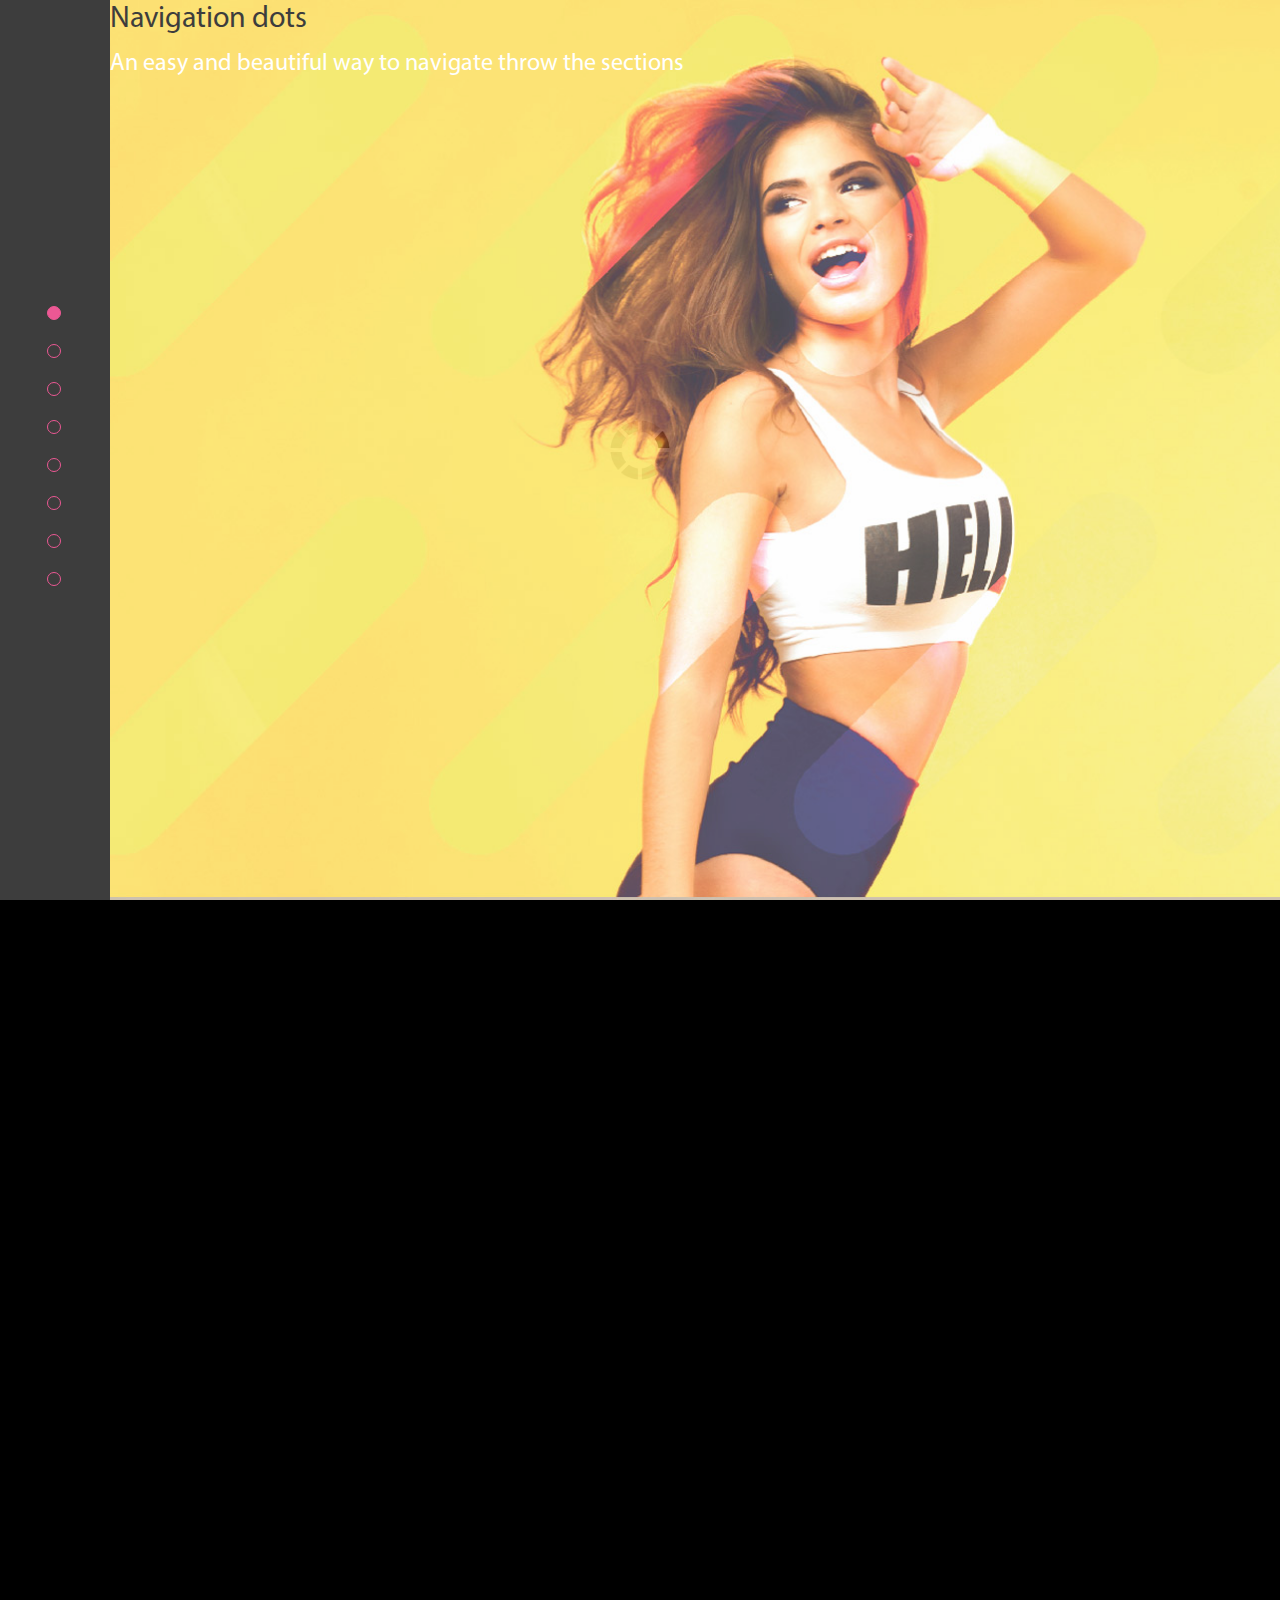
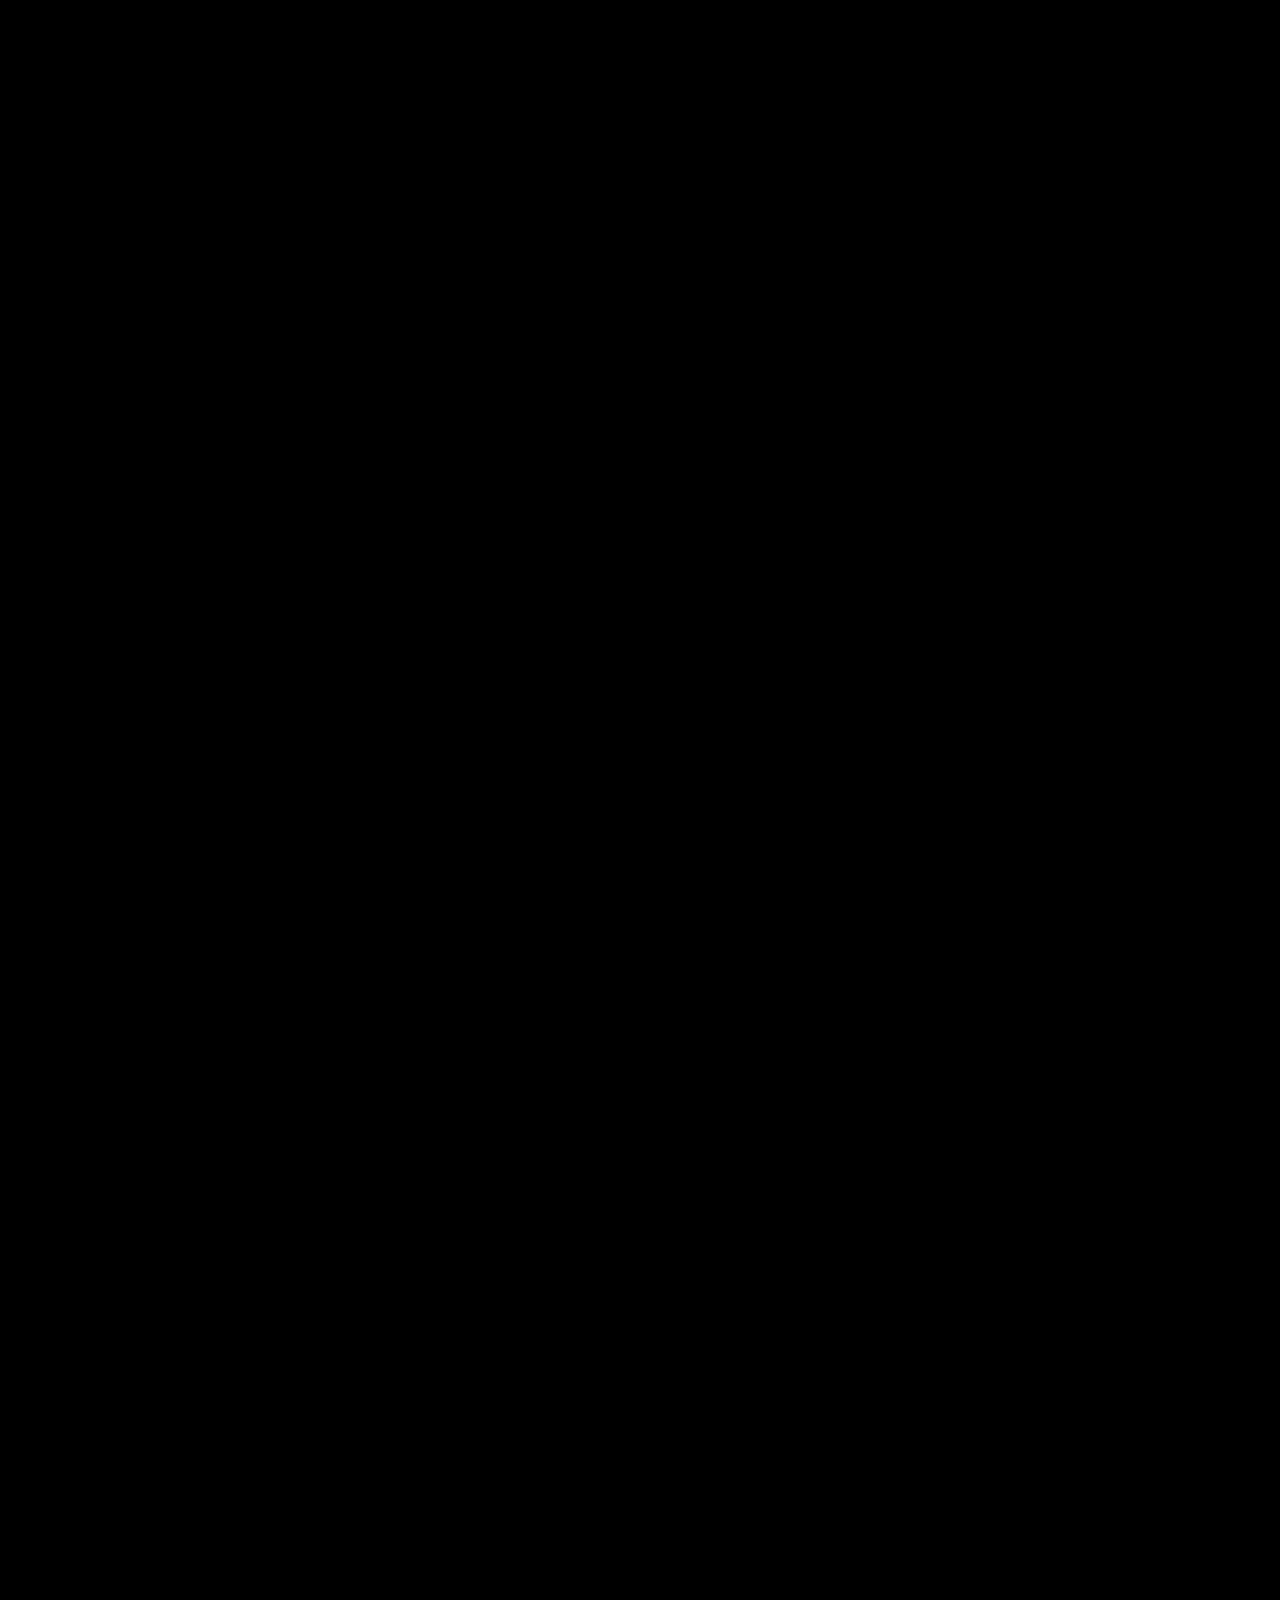
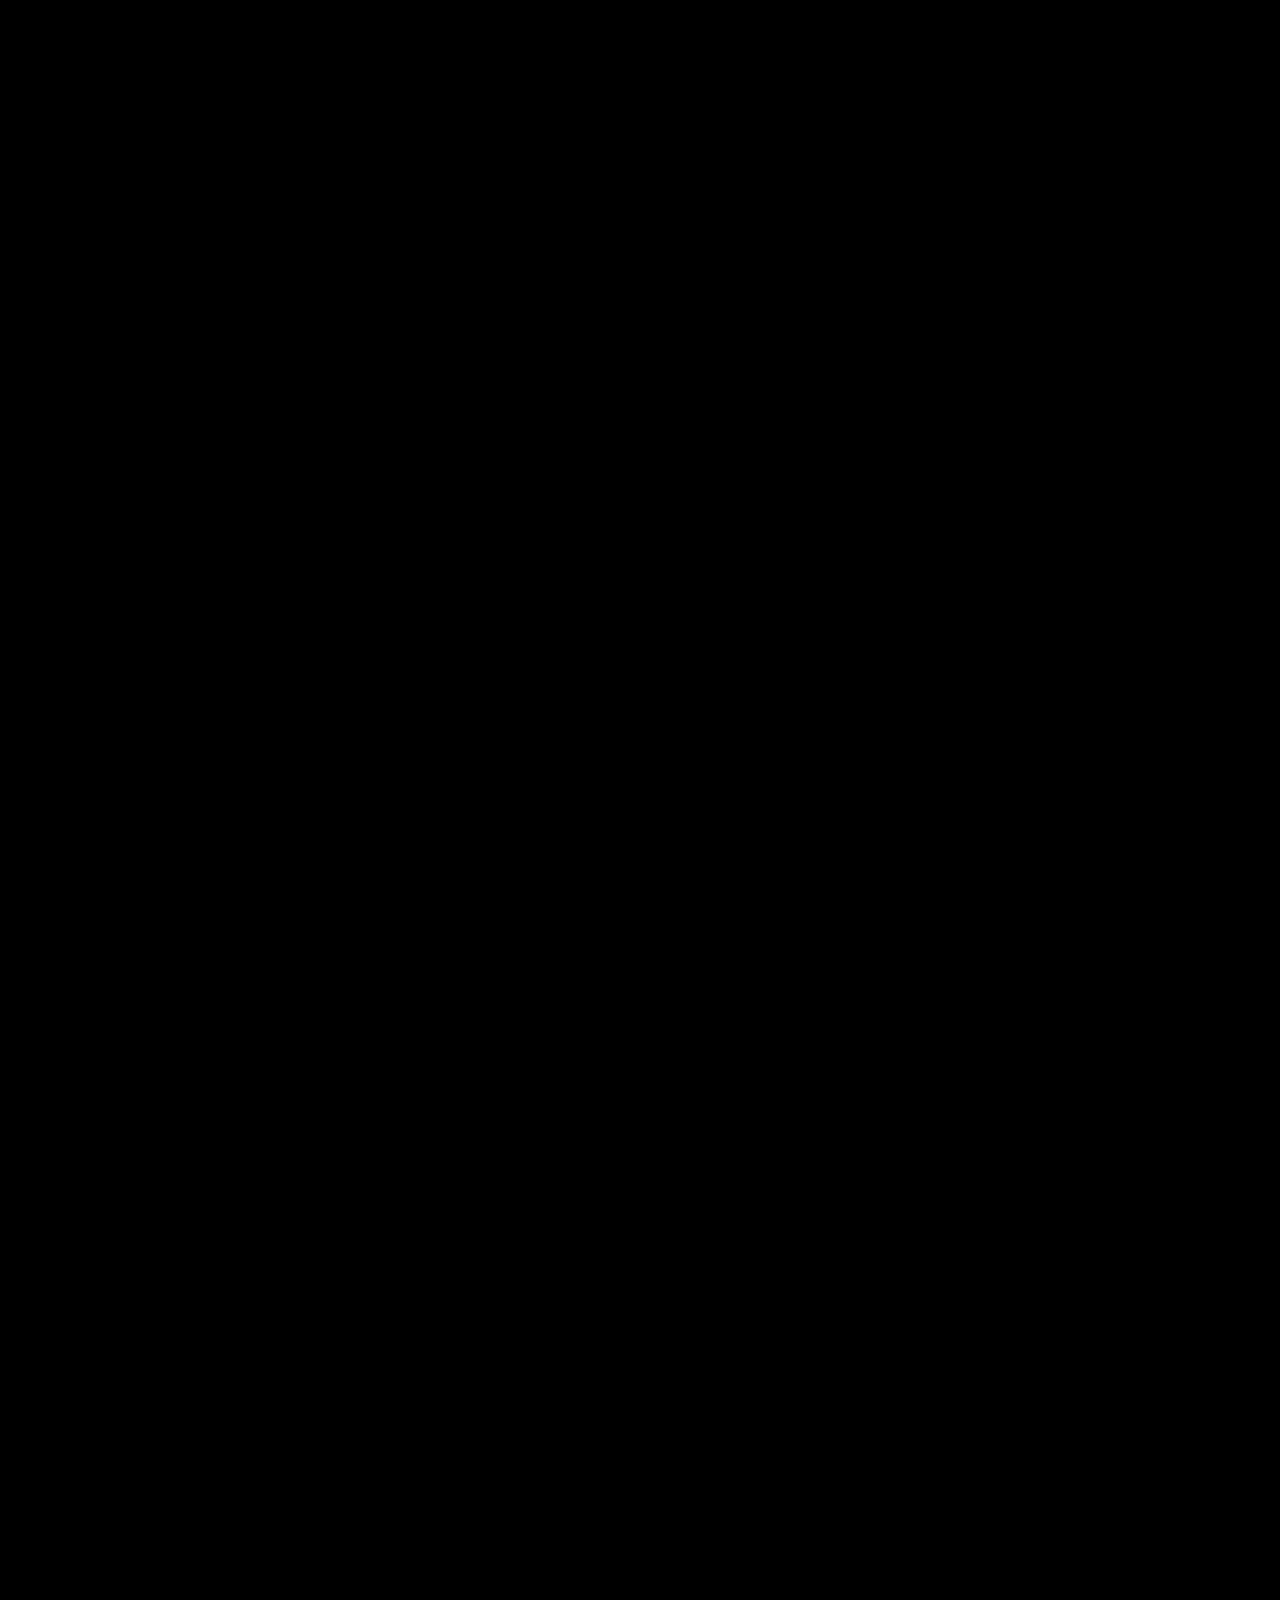
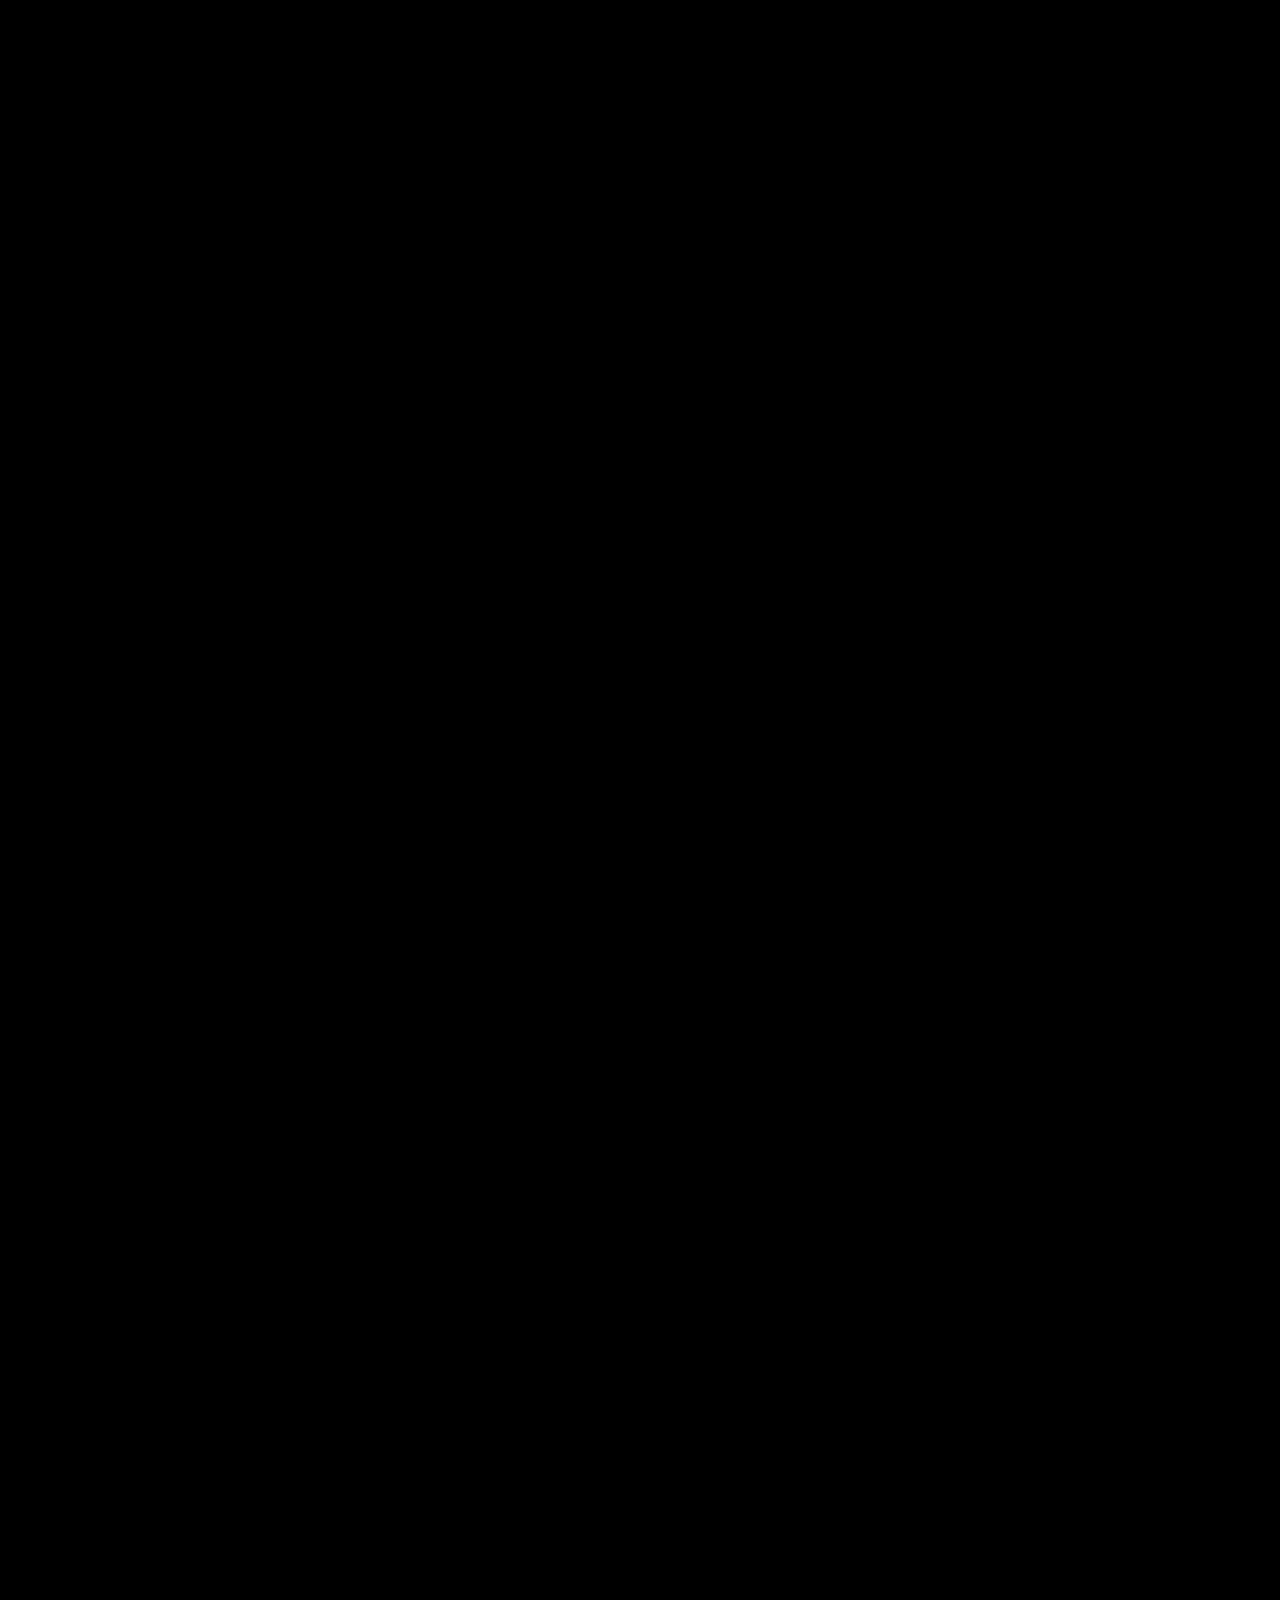
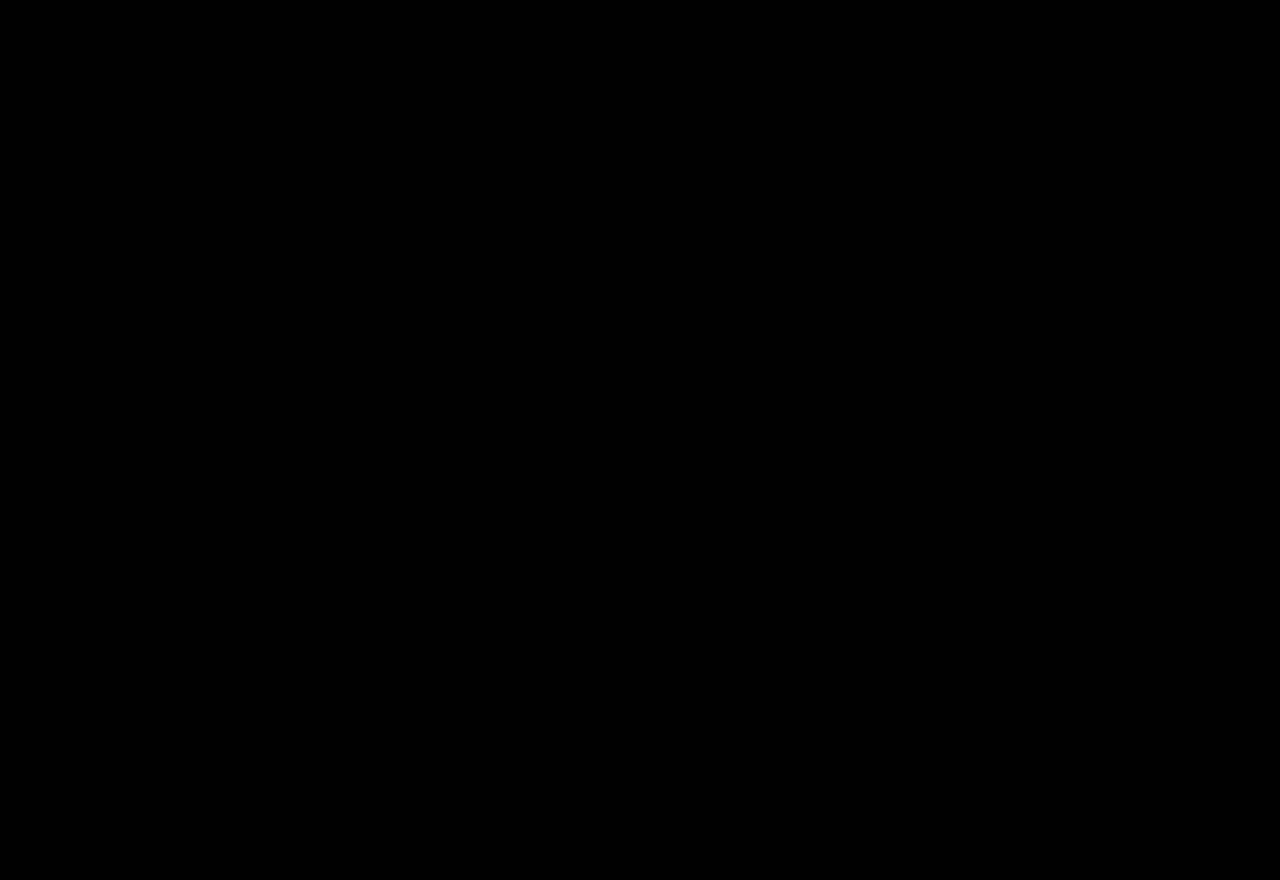
==== commit 5c860512: "Сделаны страницы 4-7" ====
--- a/app/index2.html
+++ b/app/index2.html
@@ -68,36 +68,234 @@
 				</div>
 			</div>
 			<div class="section" id="section3">
-
-				<p>Lorem ipsum dolor sit amet, consectetur adipisicing elit. Voluptatum suscipit quibusdam fuga, excepturi rem, iste assumenda. Est ipsam voluptate facilis ut quam assumenda voluptates, dolore, alias magnam suscipit tempora corporis quidem, aperiam culpa ad. Molestiae aperiam vel cupiditate odit veritatis reprehenderit, iste animi velit, ratione dolorem incidunt repellendus fuga officia, libero iusto aspernatur, quidem vitae dignissimos error minus eius nihil quia. Commodi fugit, esse quibusdam rem molestiae, dolorem consequuntur inventore ut assumenda, accusantium dolore. Iusto maiores incidunt praesentium, sapiente consectetur aperiam, quis totam! Laboriosam doloremque saepe molestias debitis voluptatibus, fugit voluptates esse dolorum, commodi magnam quibusdam recusandae rerum ut sunt.</p>
+				<div class="logo-top-wrap">
+			        <div class="logo-top">
+			             <img src="img/logo-2.png" alt="logo-1">
+			        </div>
+			    </div>
+				<div class="row">
+					<div class="col-sm-3 col-sm-offset-1">
+						<h2 class="main-headline run-headline">Lifest <span>Run</span></h2>
+						<ul class="run-dist">
+							<li>5 км</li>
+							<li>3 км</li>
+						</ul>
+					</div>
+				</div>
+				<div class="row">
+					<div class="row">
+      					<div class="col-sm-7 col-sm-offset-1">
+       						<div class="programm-inner-bottom">
+        						<ul>
+         							<li>
+          								<div class="programm-inner-discription">
+           									<div class="programm-inner-photo">
+            									<img src="img/run-1.jpg" alt="run-events">
+           									</div>
+	           								<div class="programm-inner-content">
+	            								<p>Корпоративное участие</p>
+	           								</div>
+          								</div>
+         							</li>
+         							<li>
+          								<div class="programm-inner-discription">
+           									<div class="programm-inner-photo">
+            									<img src="img/run-2.jpg" alt="run-events">
+           									</div>
+	           								<div class="programm-inner-content">
+	            								<p>Забег со звездой</p>
+	           								</div>
+          								</div>
+         							</li>
+         							<li>
+          								<div class="programm-inner-discription">
+           									<div class="programm-inner-photo">
+            									<img src="img/run-3.jpg" alt="run-events">
+           									</div>
+	           								<div class="programm-inner-content">
+	            								<p>Награждение победителей</p>
+	           								</div>
+          								</div>
+         							</li>
+        						</ul>
+       						</div>
+      					</div>
+     				</div>
+				</div>
 			</div>
 			<div class="section" id="section4">
-				<div class="intro">
-					<h1>Responsive auto-height</h1>
-					<p>On responsive mode, which will fire with less than 900px width as defined in `responsiveWidth`, this section will become bigger than the viewport as I'm using the class `fp-auto-height-responsive` on the section.</p>
-					<br>
-					<br>
-					<br>
-					<p>
-						Eu nec ferri molestie consequat, vel at alia dolore putant. Labore philosophia ut vix. In vis nostrud interesset appellantur, vis et tation feugiat scripserit. Te nec noster suavitate persecuti. Diceret erroribus cu vix, alii omnes ei sit. Sea an corrumpit patrioque, virtute accumsan nominavi et usu, ex mei dolore vocibus incorrupte. Duo ea saperet tacimates. Sed possim prodesset no, per novum putent doctus ea. Eu mea magna aliquip graecis, pri corpora officiis complectitur ei, lorem saepe consetetur his ad. Meis consulatu ei vis, an altera ocurreret interesset qui. Eu ponderum comprehensam his, case antiopam pri te. Mel ne partem consequat instructior. Ad dicunt malorum sea, ex qui omnes invenire gubergren. Ius cu autem aliquando, pri vide ornatus perpetua an, no has epicuri 
-
-
-					</p>
+				<div class="logo-top-wrap">
+			        <div class="logo-top">
+			             <img src="img/logo-2.png" alt="logo-1">
+			        </div>
+			    </div>
+				<div class="row">
+					<div class="col-sm-3 col-sm-offset-1">
+						<h2 class="main-headline sport-headline">Lifest <span>Sport</span></h2>
+					</div>
+				</div>
+				<div class="row">
+					<div class="row">
+      					<div class="col-sm-10 col-sm-offset-1">
+       						<div class="programm-inner-bottom">
+        						<ul>
+         							<li>
+          								<div class="programm-inner-discription">
+           									<div class="programm-inner-photo">
+            									<img src="img/sport-1.jpg" alt="ЙОГА 300+ человек">
+           									</div>
+	           								<div class="programm-inner-content">
+	            								<p>ЙОГА 300+ человек</p>
+	           								</div>
+          								</div>
+         							</li>
+         							<li>
+          								<div class="programm-inner-discription">
+           									<div class="programm-inner-photo">
+            									<img src="img/sport-2.jpg" alt="Кросс-фит">
+           									</div>
+	           								<div class="programm-inner-content">
+	            								<p>Кросс-фит Самый массовый кросс-фит челендж в России</p>
+	           								</div>
+          								</div>
+         							</li>
+         							<li>
+          								<div class="programm-inner-discription">
+           									<div class="programm-inner-photo">
+            									<img src="img/sport-3.jpg" alt="Сайклинг">
+           									</div>
+	           								<div class="programm-inner-content">
+	            								<p>Сайклинг Заезды по уровням новичок/pro</p>
+	           								</div>
+          								</div>
+         							</li>
+         							<li>
+          								<div class="programm-inner-discription">
+           									<div class="programm-inner-photo">
+            									<img src="img/sport-4.jpg" alt="Зона гаджетов">
+           									</div>
+	           								<div class="programm-inner-content">
+	            								<p>Зона гаджетов</p>
+	           								</div>
+          								</div>
+         							</li>
+         							<li>
+          								<div class="programm-inner-discription">
+           									<div class="programm-inner-photo">
+            									<img src="img/sport-5.jpg" alt="Спортивное питание">
+           									</div>
+	           								<div class="programm-inner-content">
+	            								<p>Спортивное питание</p>
+	           								</div>
+          								</div>
+         							</li>
+        						</ul>
+       						</div>
+      					</div>
+     				</div>
 				</div>
 			</div>
 			<div class="section" id="section5">
-				<div class="intro">
-					<h1>Keep it simple!</h1>
-				</div>		
+				<div class="logo-top-wrap">
+			        <div class="logo-top">
+			             <img src="img/logo-2.png" alt="logo-1">
+			        </div>
+			    </div>
+				<div class="row">
+					<div class="col-sm-3 col-sm-offset-1">
+						<h2 class="main-headline health-headline">Lifest <span>HealthCare</span></h2>
+					</div>
+				</div>
+				<div class="row">
+					<div class="col-sm-10 col-sm-offset-1 nord-walk">
+						<div class="health-care-wrap">
+							<div class="health-care-item health-care-item--1">
+								<img src="img/healthcare-1.jpg" alt="HealthCare">
+								<div>
+									<p>Лекции и мастер-классы</p>
+								</div>
+							</div>
+						</div>
+					</div>
+				</div>
+				<div class="row">
+					<div class="row">
+      					<div class="col-sm-10 col-sm-offset-1">
+       						<div class="programm-inner-bottom">
+        						<ul>
+         							<li>
+          								<div class="programm-inner-discription">
+           									<div class="programm-inner-photo">
+            									<img src="img/sport-1.jpg" alt="ЙОГА 300+ человек">
+           									</div>
+	           								<div class="programm-inner-content">
+	            								<p>ЙОГА 300+ человек</p>
+	           								</div>
+          								</div>
+         							</li>
+         							<li>
+          								<div class="programm-inner-discription">
+           									<div class="programm-inner-photo">
+            									<img src="img/sport-2.jpg" alt="Кросс-фит">
+           									</div>
+	           								<div class="programm-inner-content">
+	            								<p>Кросс-фит Самый массовый кросс-фит челендж в России</p>
+	           								</div>
+          								</div>
+         							</li>
+         							<li>
+          								<div class="programm-inner-discription">
+           									<div class="programm-inner-photo">
+            									<img src="img/sport-3.jpg" alt="Сайклинг">
+           									</div>
+	           								<div class="programm-inner-content">
+	            								<p>Сайклинг Заезды по уровням новичок/pro</p>
+	           								</div>
+          								</div>
+         							</li>
+         							<li>
+          								<div class="programm-inner-discription">
+           									<div class="programm-inner-photo">
+            									<img src="img/sport-4.jpg" alt="Зона гаджетов">
+           									</div>
+	           								<div class="programm-inner-content">
+	            								<p>Зона гаджетов</p>
+	           								</div>
+          								</div>
+         							</li>
+        						</ul>
+       						</div>
+      					</div>
+     				</div>
+				</div>
 			</div>
 			<div class="section" id="section6">
-
-				<p>Lorem ipsum dolor sit amet, consectetur adipisicing elit. Voluptatum suscipit quibusdam fuga, excepturi rem, iste assumenda. Est ipsam voluptate facilis ut quam assumenda voluptates, dolore, alias magnam suscipit tempora corporis quidem, aperiam culpa ad. Molestiae aperiam vel cupiditate odit veritatis reprehenderit, iste animi velit, ratione dolorem incidunt repellendus fuga officia, libero iusto aspernatur, quidem vitae dignissimos error minus eius nihil quia. Commodi fugit, esse quibusdam rem molestiae, dolorem consequuntur inventore ut assumenda, accusantium dolore. Iusto maiores incidunt praesentium, sapiente consectetur aperiam, quis totam! Laboriosam doloremque saepe molestias debitis voluptatibus, fugit voluptates esse dolorum, commodi magnam quibusdam recusandae rerum ut sunt.</p>
-			</div>	
+				<div class="logo-top-wrap">
+			        <div class="logo-top">
+			             <img src="img/logo-3.png" alt="logo-1">
+			        </div>
+			    </div>
+				<div>
+					<div class="row">
+						<div class="col-sm-10 col-sm-offset-1">
+							<h2 class="press-headline">Пресса о фестивале</h2>
+						</div>
+					</div>
+					<div class="row">
+						<div class="col-sm-5 col-sm-offset-1 no-padding">
+							<p class="press-text press-text--1">Организаторы нашумевшего фестиваля двух столиц GEEK PICNIC, вдохновившисть своим предыдущим успехом, на этот раз решили сделать фестиваль не только для гиков,но и для всех, кого интересуют модные сегодня темы красоты, здоровья и правильного питания в современнном мегаполисе</p>
+							<p class="press-text press-text--2">По словам Ирины Тоневой, презентовавшей свою новую программу на Фестивале, Life Picnic - это та площадка, которая как нельзя лучше отражает суть проекта певицы, в основе которого  - легкое, “воздушное” звучание. Идея Фестиваля в том, чтобы собрать вместе людей, стремящихся к гармонии и балансу, ведущих активный образ жизни и интересующихся самой природой человека.</p>
+						</div>
+						<div class="col-sm-5">
+							<p class="press-text press-text--3">На Life Picnic каждый сможет открыть для себя что-то новое, проверить здоровье и научиться сохранять и демонстрировать свою природную красоту, получить консультации ведущих специалистов, вдохновиться историями успеха, зарядиться энергией, познакомиться с единомышленниками, найти занятие по душе и просто с удовольствием отдохнуть.</p>
+							<p class="press-text press-text--4">Life Picnic 2016 - cмый полезный фестиваль этого лета от создателей GEEK PICNIC</p>
+						</div>
+					</div>
+				</div>
+			</div>
+			
 			<div class="section" id="section7">
-				<div class="intro">
-
-				</div>
+				
 			</div>
 			<div id="footer">
 				<div class="main-footer">
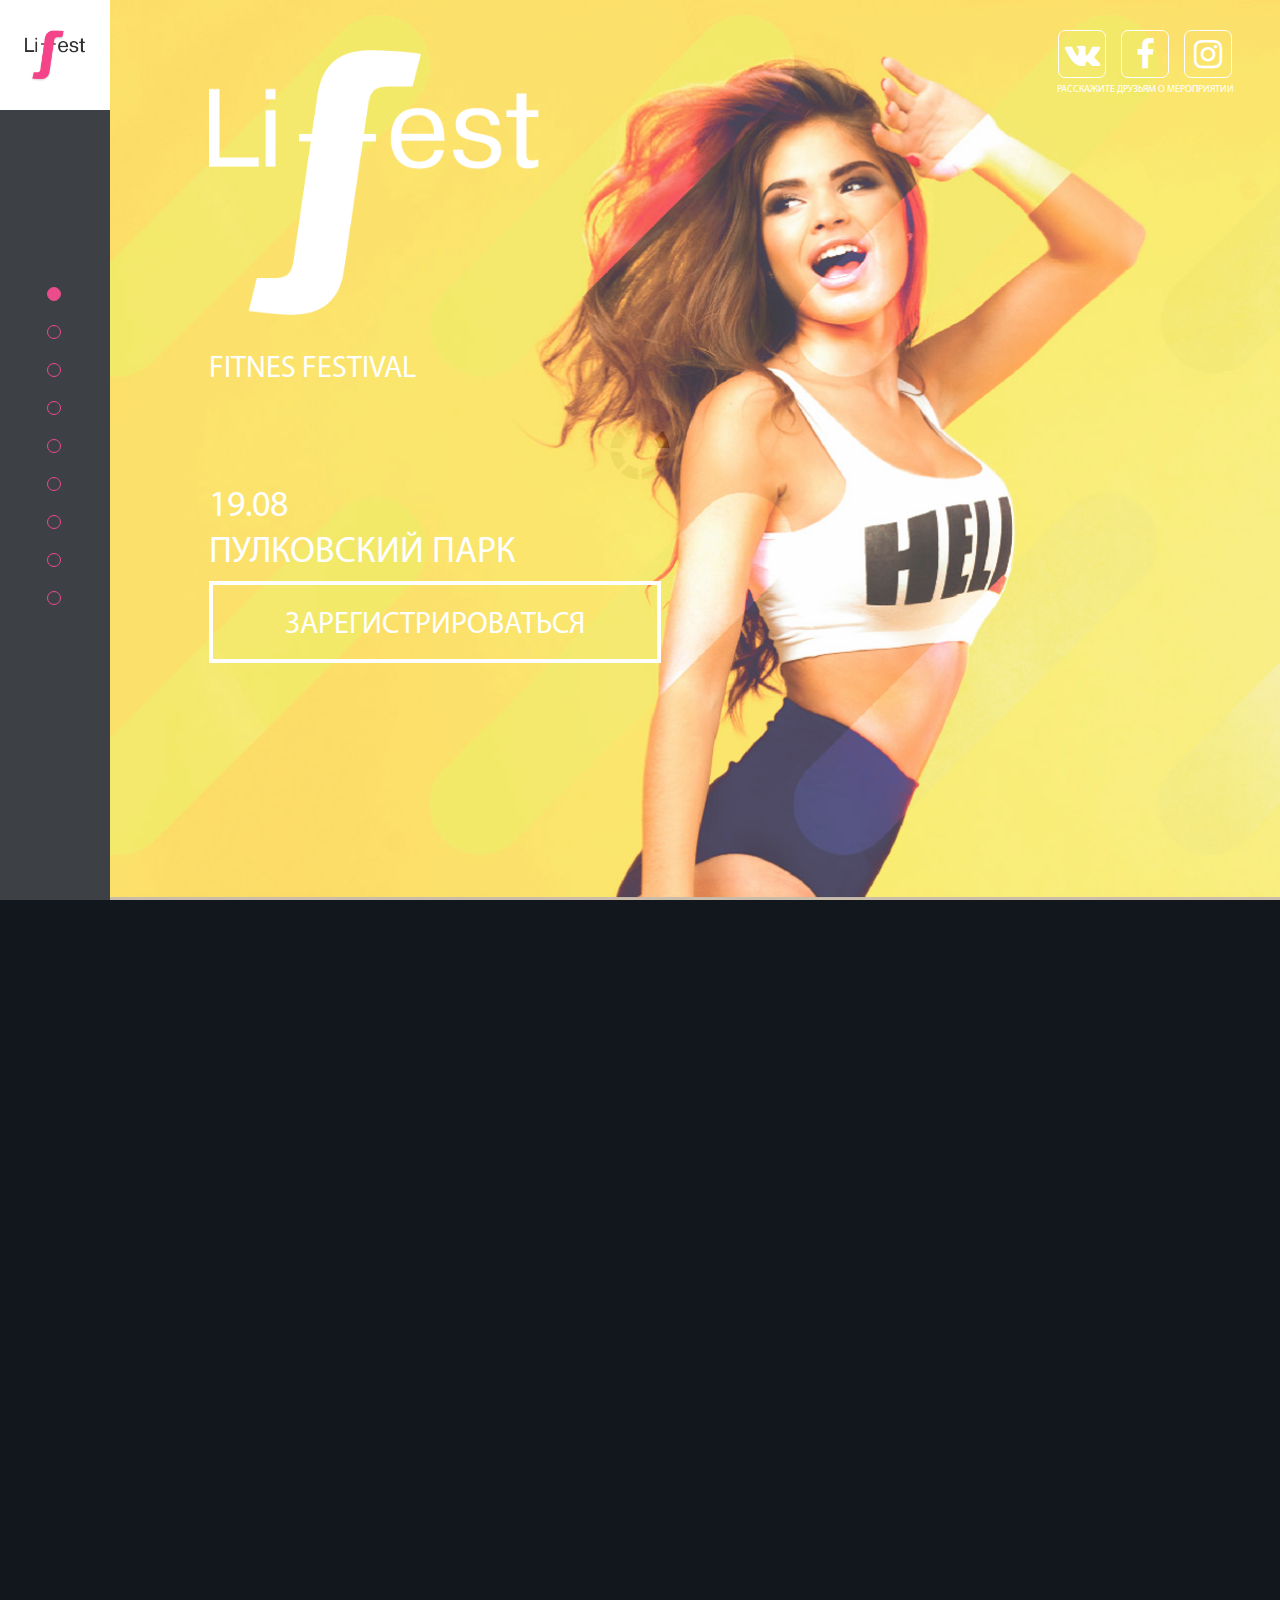
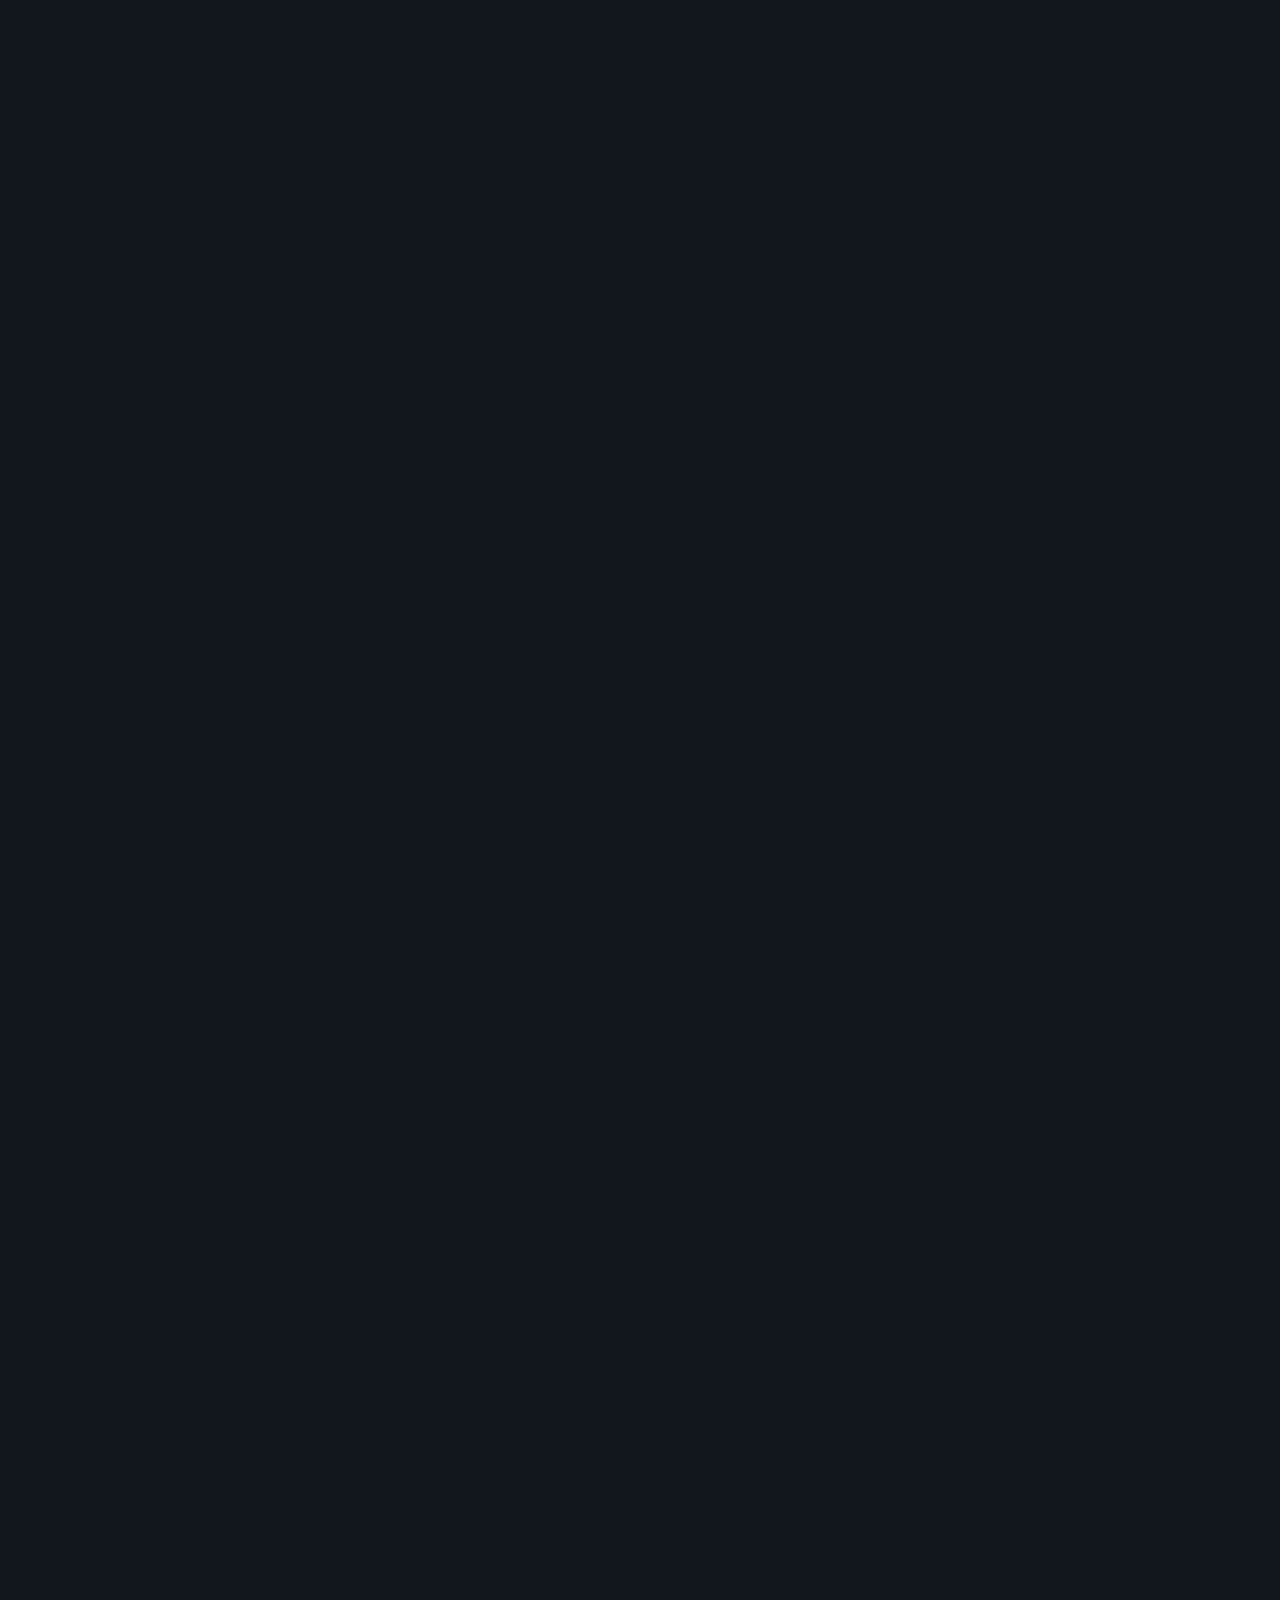
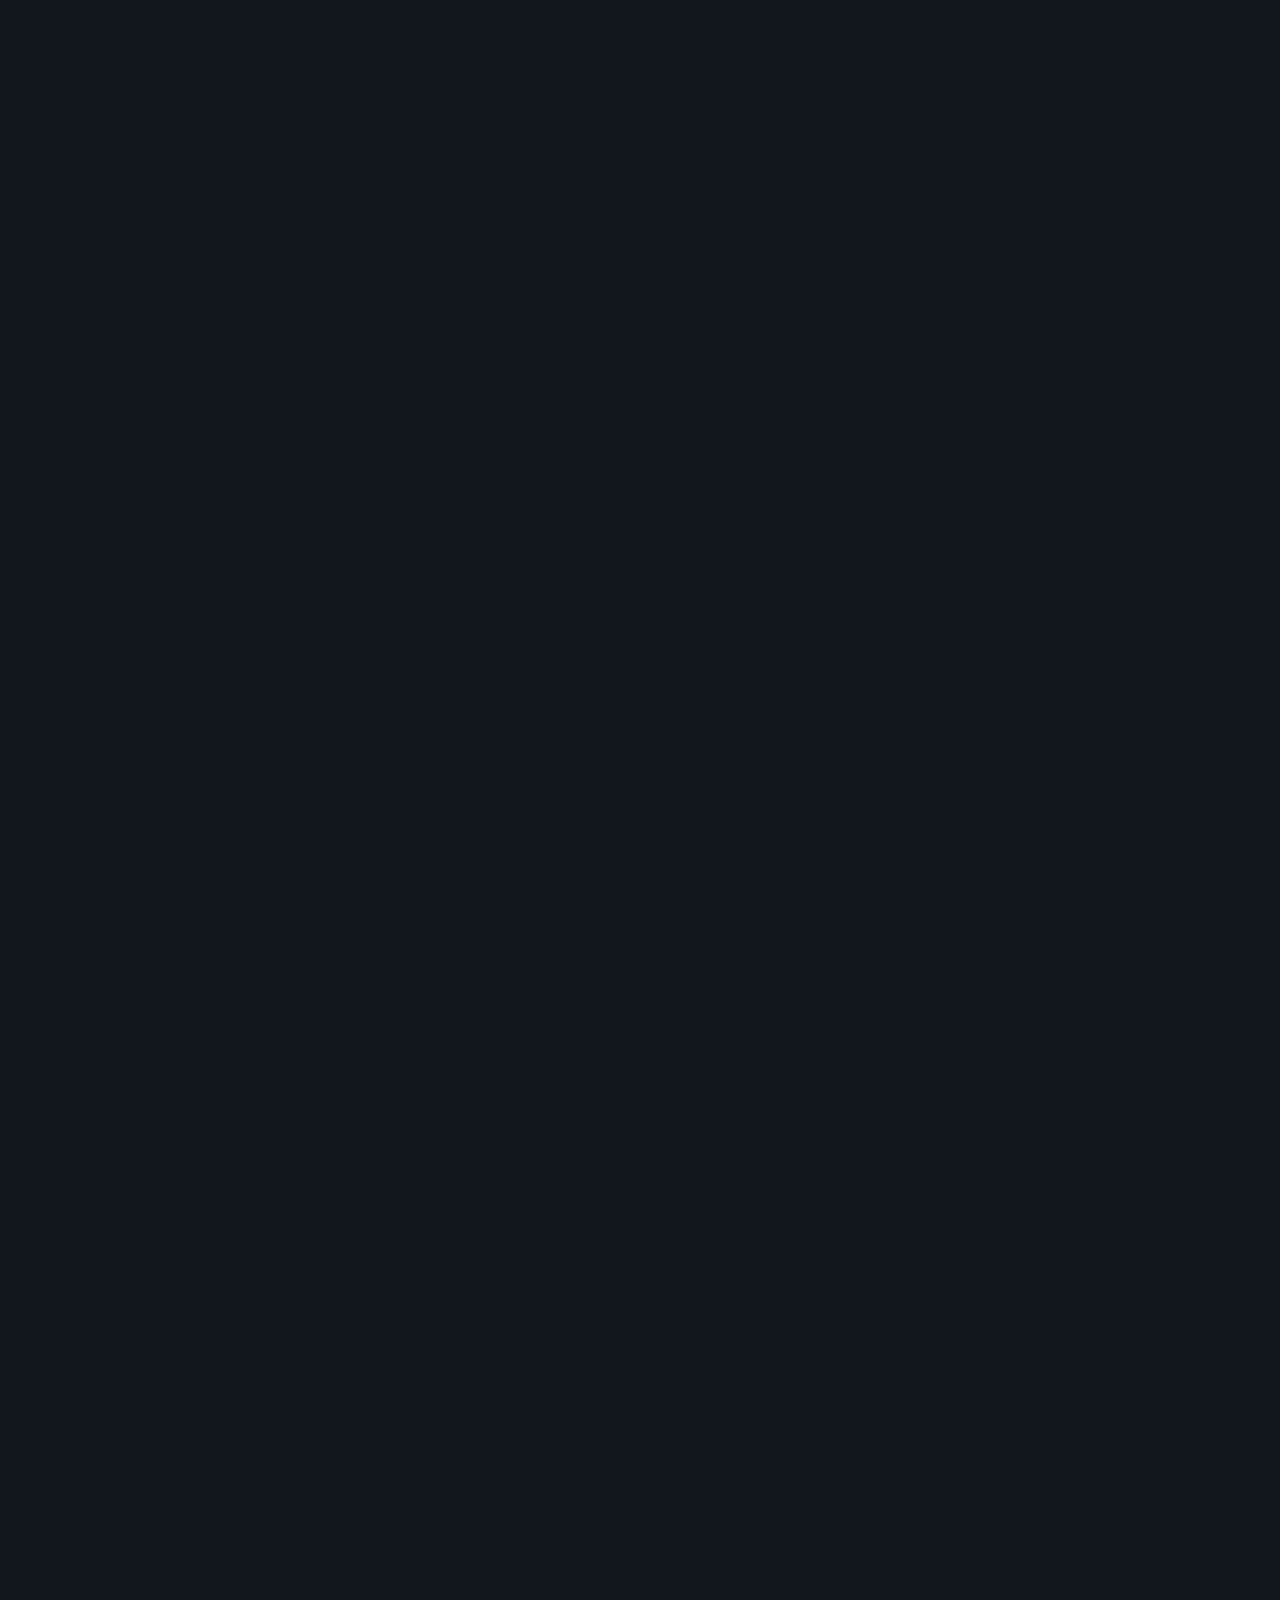
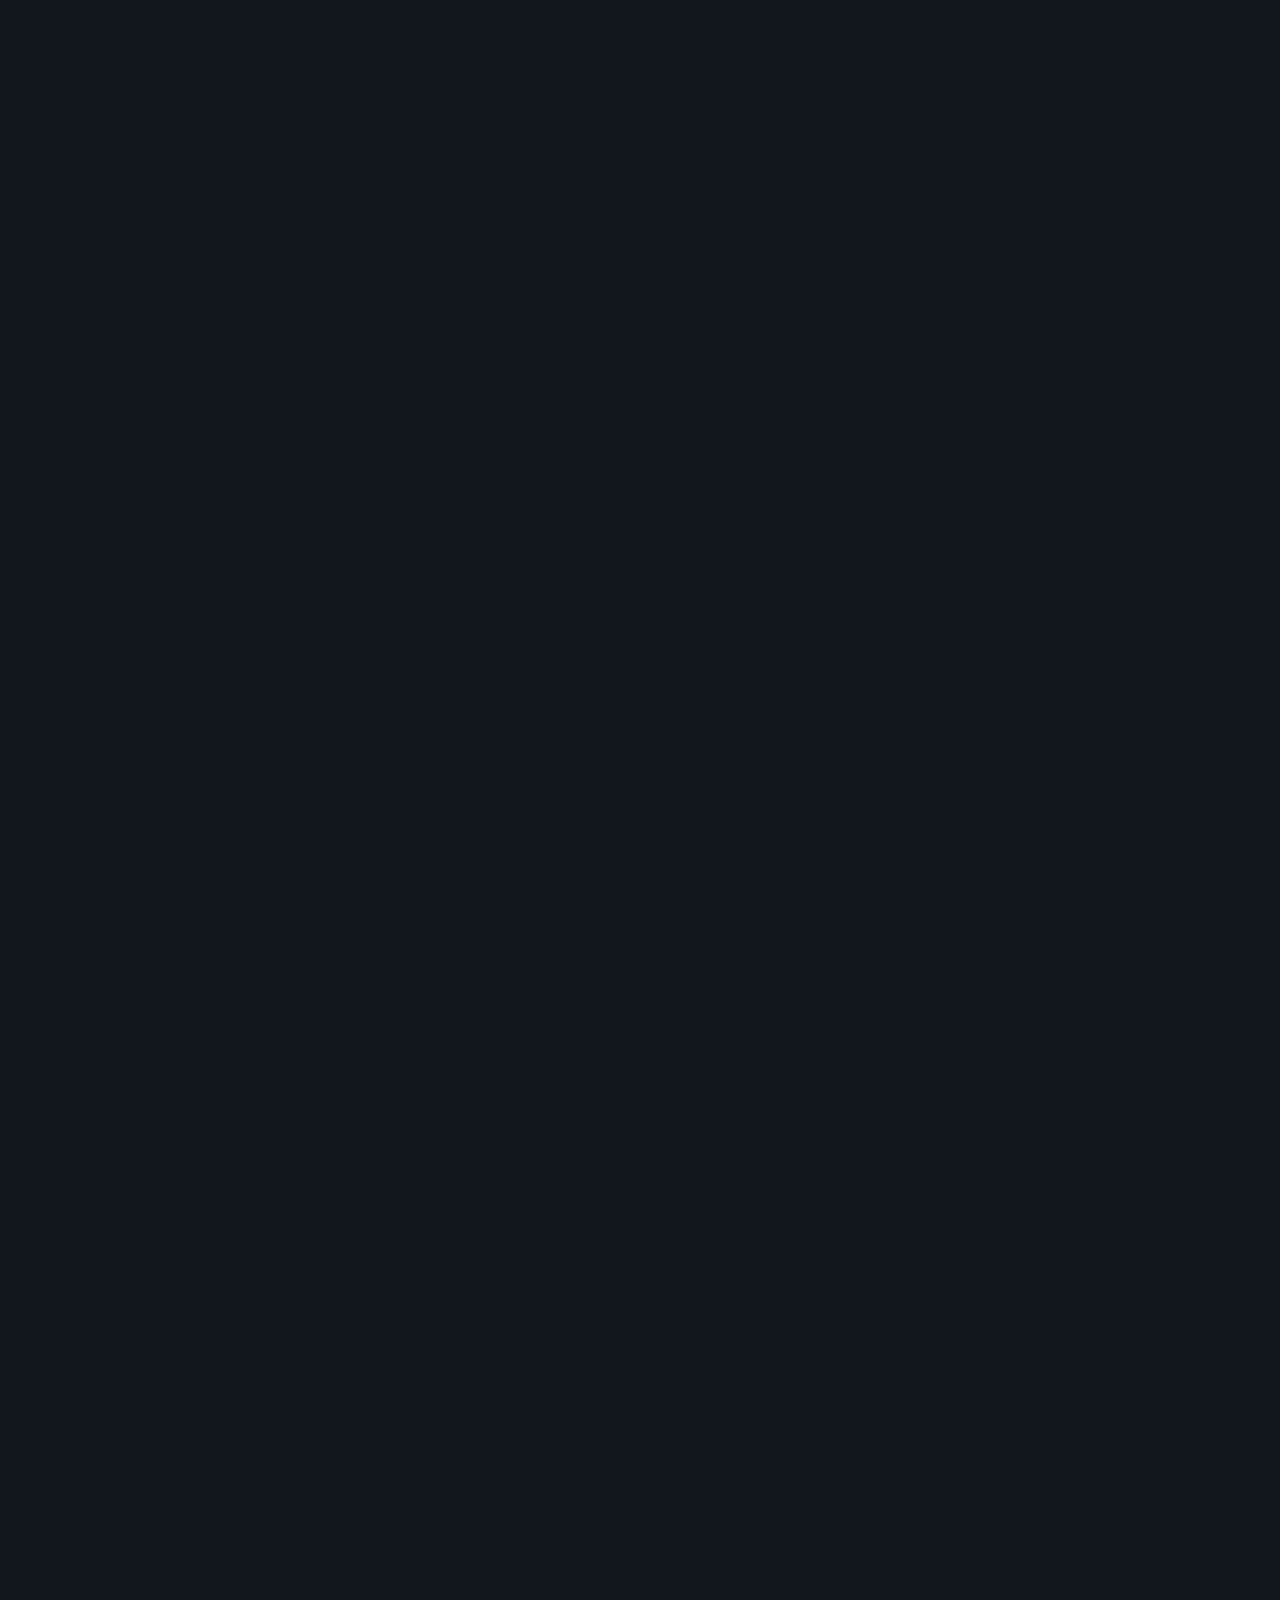
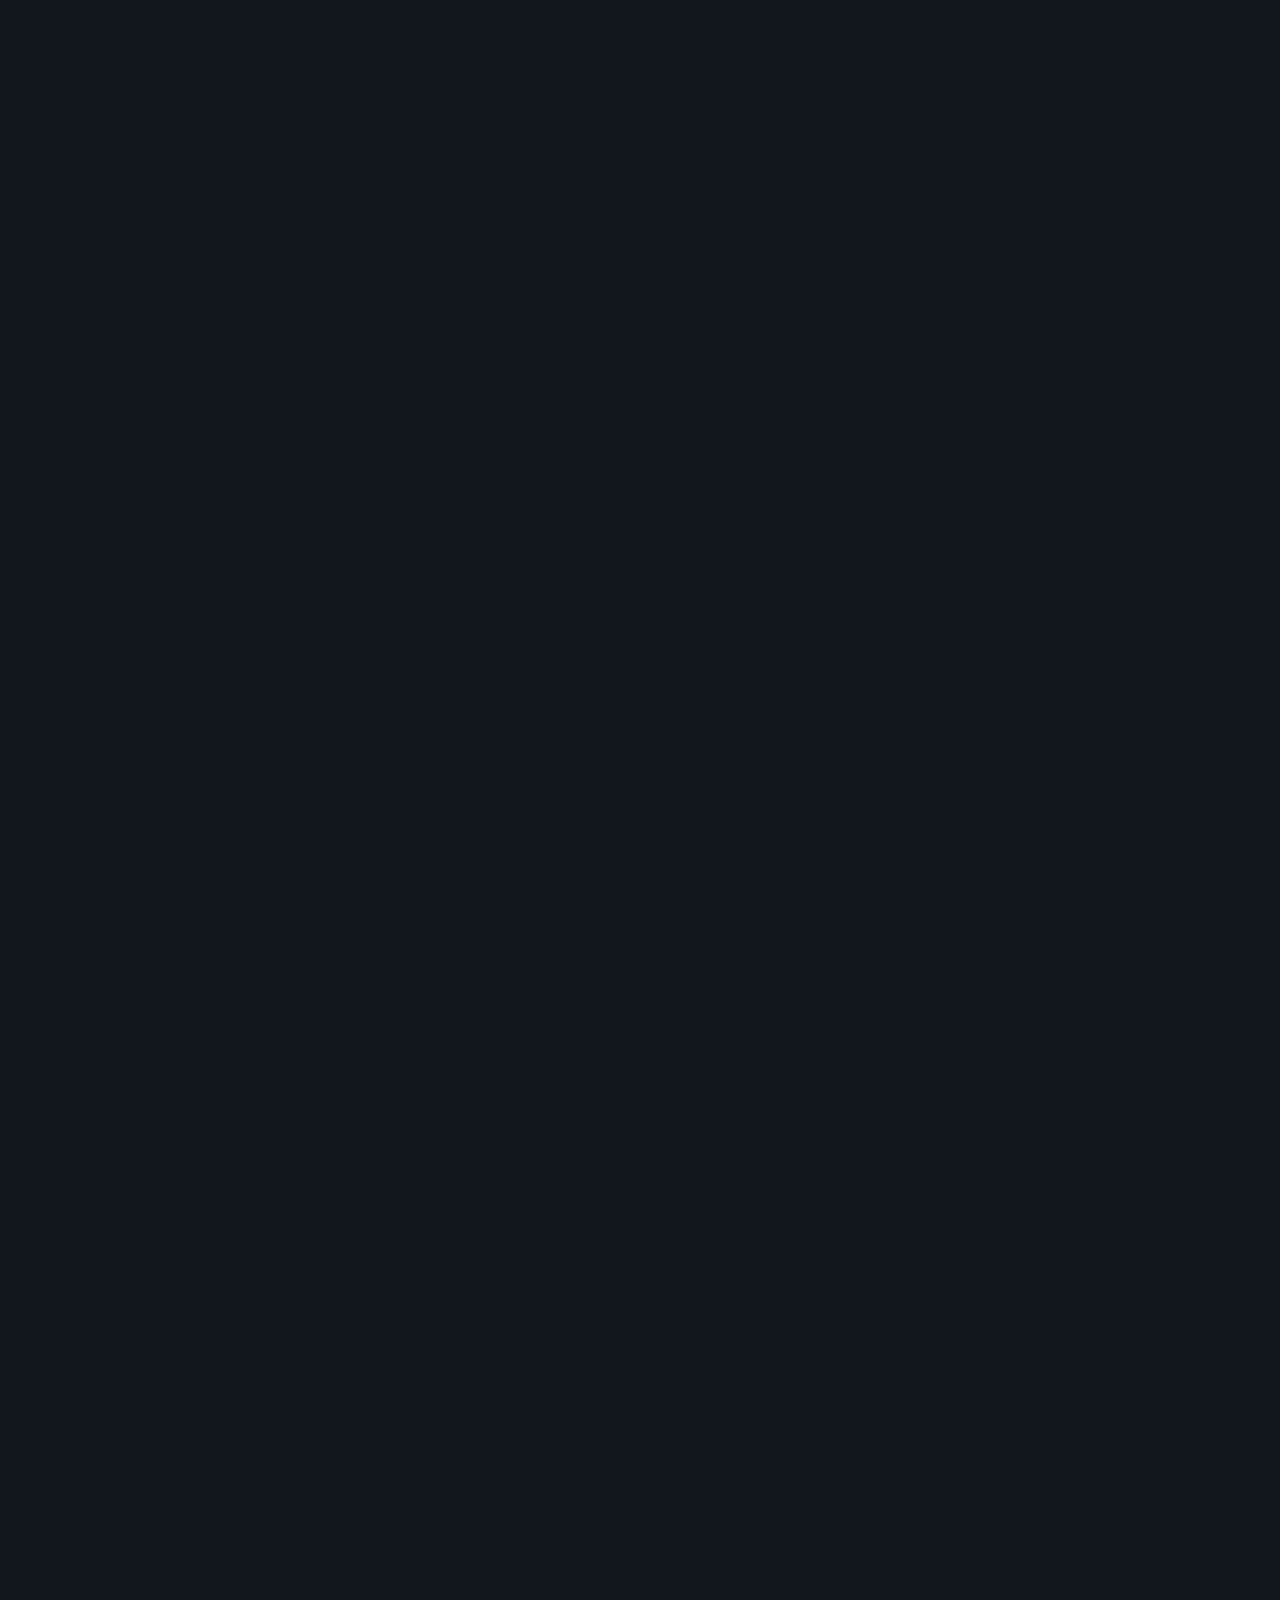
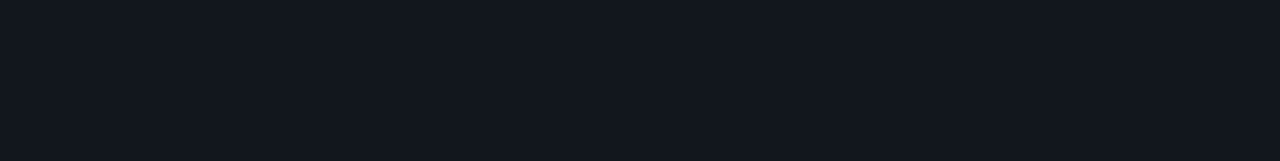
==== commit c30ef2ef: "залил код в индекс2" ====
--- a/app/index2.html
+++ b/app/index2.html
@@ -46,336 +46,544 @@
 
 
 
-	<div class="remodal-bg">
-		<div class="loader">
-			<div class="loader_inner"></div>
+		<div class="remodal-bg">
+			<div class="loader">
+				<div class="loader_inner"></div>
+			</div>
+			<div id="fullpage">
+				<div class="section fp-auto-height-responsive" id="section0">				
+					<div class="logo-top-wrap">
+						<div class="logo-top">
+							<img src="img/logo-1.png" alt="logo-1">
+						</div>
+					</div>					
+					<div class="social-wrap">
+						<ul>
+							<li>
+								<div class="social-link">
+									<a href="https://vk.com/lifest2017" target="_blank"><i class="fa fa-vk" aria-hidden="true"></i></a>
+								</div>
+							</li>
+							<li>
+								<div class="social-link">
+									<a href="https://www.facebook.com/lifest2017/" target="_blank"><i class="fa fa-facebook" aria-hidden="true"></i></a>
+								</div>
+							</li>
+							<li>
+								<div class="social-link">
+									<a href="https://www.instagram.com/lifest_2017/" target="_blank"><i class="fa fa-instagram" aria-hidden="true"></i></a>
+								</div>
+							</li>
+						</ul>
+						<p>РАССКАЖИТЕ ДРУЗЬЯМ О МЕРОПРИЯТИИ</p>
+					</div>				
+					<div class="row">
+						<div class="col-sm-4 col-sm-offset-1">
+							<div class="general-logo">
+								<img src="img/logo-top.png" alt="логотип">
+							</div>
+							<div class="general-head">
+								<h1>fitnes festival</h1>
+							</div>
+						</div>
+					</div>
+					<div class="row">
+						<div class="col-sm-6 col-sm-offset-1">
+							<div class="register-wrap">
+								<p>19.08</p>
+								<p>ПУЛКОВСКИЙ ПАРК</p>
+								<div class="register-wrap">
+									<a href="#" class="btn btn-register">зарегистрироваться</a>
+								</div>
+							</div>
+						</div>
+					</div>
+				</div>
+				<div class="section" id="section1">
+					<div class="logo-top-wrap">
+						<div class="logo-top">
+							<img src="img/logo-1.png" alt="logo-1">
+						</div>
+					</div>						
+					<div class="row">
+						<div class="col-sm-4 col-sm-offset-1">
+							<div class="programm-head-wrap">
+								<h2 class="main-headline">Lifest</h2>
+							</div>
+						</div>
+					</div>
+					<div class="row">
+						<div class="col-sm-6 col-sm-offset-1">
+							<div class="programm-point-wrap">
+								<ul>
+									<li>
+										<div class="pin-wrap">
+											<img src="img/pin.png" alt="pin">
+										</div>	
+									</li>
+									<li>
+										<span>19.08</span>
+										<p>Санкт-Петербург</p>
+										<p>Пулковский парк</p>
+									</li>
+								</ul>														
+							</div>
+						</div>
+					</div>
+					<div class="row">
+						<div class="col-sm-6 col-sm-offset-1">
+							<div class="programm-inner-top">
+								<p>На один день мы вырываемся в одно из самых красивых мест большого города, чтобы провести время в команде друзей и единомышленников.</p>
+								<p>Наш спортивный праздник объединяет музыкальный фестиваль, легкоатлетический забег, спортивные площадки и зону здоровья. Подарите себе и своим близким лучший день этого лета!</p>
+							</div>
+						</div>
+					</div>
+					<div class="row">
+						<div class="col-sm-11 col-sm-offset-1">
+							<div class="programm-inner-bottom">
+								<div class="programm-head-wrap programm-inner-head">
+									<h2 class="main-headline">В программе Lifest 2017</h2>
+								</div>
+								<ul>
+									<li>
+										<div class="programm-inner-discription">
+											<div class="programm-inner-photo">
+												<img src="img/program-1.jpg" alt="program-1">
+											</div>
+											<div class="programm-inner-content">
+												<p>Музыкальный фестиваль</p>
+											</div>
+										</div>
+									</li>
+									<li>
+										<div class="programm-inner-discription">
+											<div class="programm-inner-photo">
+												<img src="img/program-2.jpg" alt="program-2">
+											</div>
+											<div class="programm-inner-content">
+												<p>Легкоатлетический забег 5 и 3 км</p>
+											</div>
+										</div>
+									</li>
+									<li>
+										<div class="programm-inner-discription">
+											<div class="programm-inner-photo">
+												<img src="img/program-3.jpg" alt="program-3">
+											</div>
+											<div class="programm-inner-content">
+												<p>Сортивные зоны</p>
+											</div>
+										</div>
+									</li>
+									<li>
+										<div class="programm-inner-discription">
+											<div class="programm-inner-photo">
+												<img src="img/program-4.jpg" alt="program-4">
+											</div>
+											<div class="programm-inner-content">
+												<p>Зоны здорового питания с самой вкусной и полезной пищей</p>
+											</div>
+										</div>
+									</li>
+								</ul>
+							</div>
+						</div>
+					</div>
+				</div>
+				<div class="section" id="section2">
+					<div class="logo-top-wrap">
+						<div class="logo-top">
+							<img src="img/logo-2.png" alt="logo-2">
+						</div>
+					</div>
+					<div class="logo-bottom-wrap">
+						<div class="logo-bottom">
+							<img src="img/foot-1.jpg" alt="foot-1">
+						</div>
+					</div>
+					<div class="row">
+						<div class="col-sm-3 col-sm-offset-1">
+							<div class="music-wrap-head">
+								<h2 class="main-headline">Lifest<span>Music</span></h2>
+							</div>
+						</div>
+					</div>
+					<div class="row">
+						<div class="col-sm-8 col-sm-offset-1">
+							<div class="music-content-wrap">
+								<p>Techno // Deep house // Progressiv house</p>
+							</div>
+						</div>
+					</div>
+				</div>				
+				<div class="section" id="section3">
+					<div class="logo-top-wrap">
+						<div class="logo-top">
+							<img src="img/logo-3.png" alt="logo-1">
+						</div>
+					</div>
+					<div class="logo-bottom-wrap">
+						<div class="logo-bottom">
+							<img src="img/pattern-2.png" alt="pattern-1">
+						</div>
+					</div>
+					<div class="row">
+						<div class="col-sm-3 col-sm-offset-1">
+							<h2 class="main-headline run-headline">Lifest <span>Run</span></h2>
+							<ul class="run-dist">
+								<li>5 км</li>
+								<li>3 км</li>
+							</ul>
+						</div>
+					</div>
+					<div class="row">
+						<div class="row">
+							<div class="col-sm-7 col-sm-offset-1">
+								<div class="programm-inner-bottom">
+									<ul>
+										<li>
+											<div class="programm-inner-discription">
+												<div class="programm-inner-photo">
+													<img src="img/run-1.jpg" alt="run-events">
+												</div>
+												<div class="programm-inner-content">
+													<p>Корпоративное участие</p>
+												</div>
+											</div>
+										</li>
+										<li>
+											<div class="programm-inner-discription">
+												<div class="programm-inner-photo">
+													<img src="img/run-2.jpg" alt="run-events">
+												</div>
+												<div class="programm-inner-content">
+													<p>Забег со звездой</p>
+												</div>
+											</div>
+										</li>
+										<li>
+											<div class="programm-inner-discription">
+												<div class="programm-inner-photo">
+													<img src="img/run-3.jpg" alt="run-events">
+												</div>
+												<div class="programm-inner-content">
+													<p>Награждение победителей</p>
+												</div>
+											</div>
+										</li>
+									</ul>
+								</div>
+							</div>
+						</div>
+					</div>
+				</div>
+				<div class="section" id="section4">
+					<div class="logo-top-wrap">
+						<div class="logo-top">
+							<img src="img/logo-4.png" alt="logo-1">
+						</div>
+					</div>
+					<div class="logo-bottom-wrap">
+						<div class="logo-bottom">
+							<img src="img/pattern-1.png" alt="pattern-1">
+						</div>
+					</div>
+					<div class="row">
+						<div class="col-sm-3 col-sm-offset-1">
+							<h2 class="main-headline sport-headline">Lifest <span>Sport</span></h2>
+						</div>
+					</div>
+					<div class="row">
+						<div class="row">
+							<div class="col-sm-10 col-sm-offset-1">
+								<div class="programm-inner-bottom">
+									<ul>
+										<li>
+											<div class="programm-inner-discription">
+												<div class="programm-inner-photo">
+													<img src="img/sport-1.jpg" alt="ЙОГА 300+ человек">
+												</div>
+												<div class="programm-inner-content">
+													<p>ЙОГА 300+ человек</p>
+												</div>
+											</div>
+										</li>
+										<li>
+											<div class="programm-inner-discription">
+												<div class="programm-inner-photo">
+													<img src="img/sport-2.jpg" alt="Кросс-фит">
+												</div>
+												<div class="programm-inner-content">
+													<p>Кросс-фит Самый массовый кросс-фит челендж в России</p>
+												</div>
+											</div>
+										</li>
+										<li>
+											<div class="programm-inner-discription">
+												<div class="programm-inner-photo">
+													<img src="img/sport-3.jpg" alt="Сайклинг">
+												</div>
+												<div class="programm-inner-content">
+													<p>Сайклинг Заезды по уровням новичок/pro</p>
+												</div>
+											</div>
+										</li>
+										<li>
+											<div class="programm-inner-discription">
+												<div class="programm-inner-photo">
+													<img src="img/sport-4.jpg" alt="Зона гаджетов">
+												</div>
+												<div class="programm-inner-content">
+													<p>Зона гаджетов</p>
+												</div>
+											</div>
+										</li>
+										<li>
+											<div class="programm-inner-discription">
+												<div class="programm-inner-photo">
+													<img src="img/sport-5.jpg" alt="Спортивное питание">
+												</div>
+												<div class="programm-inner-content">
+													<p>Спортивное питание</p>
+												</div>
+											</div>
+										</li>
+									</ul>
+								</div>
+							</div>
+						</div>
+					</div>
+				</div>
+				<div class="section" id="section5">
+					<div class="logo-top-wrap">
+						<div class="logo-top">
+							<img src="img/logo-4.png" alt="logo-1">
+						</div>
+					</div>
+					<div class="logo-bottom-wrap">
+						<div class="logo-bottom">
+							<img src="img/pattern-1.png" alt="pattern-1">
+						</div>
+					</div>
+					<div class="row">
+						<div class="col-sm-3 col-sm-offset-1">
+							<h2 class="main-headline health-headline">Lifest <span>HealthCare</span></h2>
+						</div>
+					</div>
+					<div class="row">
+						<div class="col-sm-10 col-sm-offset-1 nord-walk">
+							<div class="health-care-wrap">
+								<div class="health-care-item health-care-item--1">
+									<img src="img/healthcare-1.jpg" alt="HealthCare">
+									<div>
+										<p>Лекции и мастер-классы</p>
+									</div>
+								</div>
+							</div>
+						</div>
+					</div>
+					<div class="row">
+						<div class="row">
+							<div class="col-sm-10 col-sm-offset-1">
+								<div class="programm-inner-bottom">
+									<ul>
+										<li>
+											<div class="programm-inner-discription">
+												<div class="programm-inner-photo">
+													<img src="img/sport-1.jpg" alt="ЙОГА 300+ человек">
+												</div>
+												<div class="programm-inner-content">
+													<p>ЙОГА 300+ человек</p>
+												</div>
+											</div>
+										</li>
+										<li>
+											<div class="programm-inner-discription">
+												<div class="programm-inner-photo">
+													<img src="img/sport-2.jpg" alt="Кросс-фит">
+												</div>
+												<div class="programm-inner-content">
+													<p>Кросс-фит Самый массовый кросс-фит челендж в России</p>
+												</div>
+											</div>
+										</li>
+										<li>
+											<div class="programm-inner-discription">
+												<div class="programm-inner-photo">
+													<img src="img/sport-3.jpg" alt="Сайклинг">
+												</div>
+												<div class="programm-inner-content">
+													<p>Сайклинг Заезды по уровням новичок/pro</p>
+												</div>
+											</div>
+										</li>
+										<li>
+											<div class="programm-inner-discription">
+												<div class="programm-inner-photo">
+													<img src="img/sport-4.jpg" alt="Зона гаджетов">
+												</div>
+												<div class="programm-inner-content">
+													<p>Зона гаджетов</p>
+												</div>
+											</div>
+										</li>
+									</ul>
+								</div>
+							</div>
+						</div>
+					</div>
+				</div>
+				<div class="section" id="section6">
+					<div class="logo-top-wrap">
+						<div class="logo-top">
+							<img src="img/logo-3.png" alt="logo-1">
+						</div>
+					</div>
+					<div class="logo-bottom-wrap">
+						<div class="logo-bottom">
+							<img src="img/pattern-2.png" alt="pattern-1">
+						</div>
+					</div>
+					<div>
+						<div class="row">
+							<div class="col-sm-10 col-sm-offset-1">
+								<h2 class="press-headline">Пресса о фестивале</h2>
+							</div>
+						</div>
+						<div class="row">
+							<div class="col-sm-5 col-sm-offset-1 no-padding">
+								<p class="press-text press-text--1">Организаторы нашумевшего фестиваля двух столиц GEEK PICNIC, вдохновившисть своим предыдущим успехом, на этот раз решили сделать фестиваль не только для гиков,но и для всех, кого интересуют модные сегодня темы красоты, здоровья и правильного питания в современнном мегаполисе</p>
+								<p class="press-text press-text--2">По словам Ирины Тоневой, презентовавшей свою новую программу на Фестивале, Life Picnic - это та площадка, которая как нельзя лучше отражает суть проекта певицы, в основе которого  - легкое, “воздушное” звучание. Идея Фестиваля в том, чтобы собрать вместе людей, стремящихся к гармонии и балансу, ведущих активный образ жизни и интересующихся самой природой человека.</p>
+							</div>
+							<div class="col-sm-5">
+								<p class="press-text press-text--3">На Life Picnic каждый сможет открыть для себя что-то новое, проверить здоровье и научиться сохранять и демонстрировать свою природную красоту, получить консультации ведущих специалистов, вдохновиться историями успеха, зарядиться энергией, познакомиться с единомышленниками, найти занятие по душе и просто с удовольствием отдохнуть.</p>
+								<p class="press-text press-text--4">Life Picnic 2016 - cмый полезный фестиваль этого лета от создателей GEEK PICNIC</p>
+							</div>
+						</div>
+					</div>
+				</div>
+				<div class="section" id="section7">
+					<div class="logo-top-wrap">
+						<div class="logo-top">
+							<img src="img/logo-4.png" alt="logo-4">
+						</div>
+					</div>
+					<div class="logo-bottom-wrap">
+						<div class="logo-bottom">
+							<img src="img/pattern-1.png" alt="pattern-2">
+						</div>
+					</div>
+					<div class="partners-wrap">
+						<div class="row">
+							<div class="col-sm-11 col-sm-offset-1">
+								<div class="pres-partners-inner com-partners-inner">
+									<h4>Информационные партнеры фестиваля в 2016 году</h4>
+									<ul>
+										<li><img src="img/press-partners-1.jpg" alt="press-partners-1"></li>
+										<li><img src="img/press-partners-2.jpg" alt="img/press-partners-2"></li>
+										<li><img src="img/press-partners-3.jpg" alt="img/press-partners-3"></li>
+									</ul>
+								</div>
+							</div>
+						</div>
+						<div class="row">
+							<div class="col-sm-11 col-sm-offset-1">
+								<div class="pres-partners-inner com-partners-inner">
+									<h4>Коммерческие партнеры фестиваля в 2016 году</h4>
+									<ul>
+										<li><img src="img/com-partners-1.jpg" alt="press-partners-1"></li>
+										<li><img src="img/com-partners-2.jpg" alt="img/press-partners-2"></li>
+										<li><img src="img/com-partners-3.jpg" alt="img/press-partners-3"></li>
+									</ul>
+								</div>
+							</div>
+						</div>
+					</div>
+				</div>
+				<div class="section" id="section8">
+					<div class="main-footer">
+						<div class="social-wrap footer-social-wrap">
+							<ul>
+								<li>
+									<div class="social-link footer-social-link">
+										<a href="https://vk.com/lifest2017" target="_blank"><i class="fa fa-vk" aria-hidden="true"></i></a>
+									</div>
+								</li>
+								<li>
+									<div class="social-link footer-social-link">
+										<a href="https://www.facebook.com/lifest2017/" target="_blank"><i class="fa fa-facebook" aria-hidden="true"></i></a>
+									</div>
+								</li>
+								<li>
+									<div class="social-link footer-social-link">
+										<a href="https://www.instagram.com/lifest_2017/" target="_blank"><i class="fa fa-instagram" aria-hidden="true"></i></a>
+									</div>
+								</li>
+							</ul>
+							<p>РАССКАЖИТЕ ДРУЗЬЯМ О МЕРОПРИЯТИИ</p>
+						</div>
+					</div>
+				</div>
+			</div>
+		</div>	
+		<!-- Модальное окно -->
+		<div class="remodal" data-remodal-id="modal" role="dialog">
+			<button data-remodal-action="close" class="remodal-close" aria-label="Close"></button>
+			<div>
+				<h2>Заполните форму</h2>
+				<p>и наш специалист свяжется с Вами в течение 15 минут</p>
+				<form action="form-control/mail.php" method="post" class="main-form" id="modal-form" name="main-form">
+					<!-- Hidden Required Fields -->
+					<input type="hidden" name="project_name" value="vilar-agro">
+					<input type="hidden" name="admin_email" value="vilaragro@gmail.com">
+					<input type="hidden" name="form_subject" value="Заявка с сайта «Вилар-Агро»">
+					<!-- END Hidden Required Fields -->
+					<div class="input-group">
+						<input type="text"  name="name" placeholder="Ваше имя" required>
+					</div>
+					<div class="input-group">
+						<input type="email"  name="email" placeholder="Ваш e-mail" required>
+					</div>
+					<div class="input-group">
+						<input class="phone" type="text"  name="phone" placeholder="Ваш телефон" required>
+					</div>
+					<input type="hidden"  name="s_formi" value="Получить консультацию">
+					<button type="submit" name="submit" class="btn btn-blue modal-btn">Получить консультацию</button>
+				</form>
+			</div>
+			<br>
 		</div>
-		<div id="fullpage">
-			<div class="section fp-auto-height-responsive" id="section0">
-				<div class="intro">
-					<h1>Navigation dots</h1>
-					<p>An easy and beautiful way to navigate throw the sections</p>
-				</div>
-			</div>
-			<div class="section" id="section1">
-
-				<p>Lorem ipsum dolor sit amet, consectetur adipisicing elit. Velit beatae et ipsam obcaecati eos! Dicta aliquid ducimus, magni sint mollitia vero facilis pariatur! Saepe officiis quod cum, tempora dignissimos facilis. Aut tempore ullam illo iusto nihil, iure maiores ratione, harum possimus dicta repellat, eos numquam eligendi blanditiis voluptas quibusdam, omnis error doloribus! Minima ratione, impedit modi soluta, dolores qui, tenetur perspiciatis laborum numquam in adipisci minus aliquam tempore quaerat obcaecati nihil molestiae deserunt nisi expedita dolorem culpa. Quos minima aspernatur alias aliquid, facere dicta perspiciatis libero nisi non magni? Vel, nobis, necessitatibus aliquam consequatur a suscipit modi laudantium temporibus tempora!</p>
-
-			</div>
-			<div class="section" id="section2">
-				<div class="intro">
-					<h1>Enjoy it</h1>
-				</div>
-			</div>
-			<div class="section" id="section3">
-				<div class="logo-top-wrap">
-			        <div class="logo-top">
-			             <img src="img/logo-2.png" alt="logo-1">
-			        </div>
-			    </div>
-				<div class="row">
-					<div class="col-sm-3 col-sm-offset-1">
-						<h2 class="main-headline run-headline">Lifest <span>Run</span></h2>
-						<ul class="run-dist">
-							<li>5 км</li>
-							<li>3 км</li>
-						</ul>
-					</div>
-				</div>
-				<div class="row">
-					<div class="row">
-      					<div class="col-sm-7 col-sm-offset-1">
-       						<div class="programm-inner-bottom">
-        						<ul>
-         							<li>
-          								<div class="programm-inner-discription">
-           									<div class="programm-inner-photo">
-            									<img src="img/run-1.jpg" alt="run-events">
-           									</div>
-	           								<div class="programm-inner-content">
-	            								<p>Корпоративное участие</p>
-	           								</div>
-          								</div>
-         							</li>
-         							<li>
-          								<div class="programm-inner-discription">
-           									<div class="programm-inner-photo">
-            									<img src="img/run-2.jpg" alt="run-events">
-           									</div>
-	           								<div class="programm-inner-content">
-	            								<p>Забег со звездой</p>
-	           								</div>
-          								</div>
-         							</li>
-         							<li>
-          								<div class="programm-inner-discription">
-           									<div class="programm-inner-photo">
-            									<img src="img/run-3.jpg" alt="run-events">
-           									</div>
-	           								<div class="programm-inner-content">
-	            								<p>Награждение победителей</p>
-	           								</div>
-          								</div>
-         							</li>
-        						</ul>
-       						</div>
-      					</div>
-     				</div>
-				</div>
-			</div>
-			<div class="section" id="section4">
-				<div class="logo-top-wrap">
-			        <div class="logo-top">
-			             <img src="img/logo-2.png" alt="logo-1">
-			        </div>
-			    </div>
-				<div class="row">
-					<div class="col-sm-3 col-sm-offset-1">
-						<h2 class="main-headline sport-headline">Lifest <span>Sport</span></h2>
-					</div>
-				</div>
-				<div class="row">
-					<div class="row">
-      					<div class="col-sm-10 col-sm-offset-1">
-       						<div class="programm-inner-bottom">
-        						<ul>
-         							<li>
-          								<div class="programm-inner-discription">
-           									<div class="programm-inner-photo">
-            									<img src="img/sport-1.jpg" alt="ЙОГА 300+ человек">
-           									</div>
-	           								<div class="programm-inner-content">
-	            								<p>ЙОГА 300+ человек</p>
-	           								</div>
-          								</div>
-         							</li>
-         							<li>
-          								<div class="programm-inner-discription">
-           									<div class="programm-inner-photo">
-            									<img src="img/sport-2.jpg" alt="Кросс-фит">
-           									</div>
-	           								<div class="programm-inner-content">
-	            								<p>Кросс-фит Самый массовый кросс-фит челендж в России</p>
-	           								</div>
-          								</div>
-         							</li>
-         							<li>
-          								<div class="programm-inner-discription">
-           									<div class="programm-inner-photo">
-            									<img src="img/sport-3.jpg" alt="Сайклинг">
-           									</div>
-	           								<div class="programm-inner-content">
-	            								<p>Сайклинг Заезды по уровням новичок/pro</p>
-	           								</div>
-          								</div>
-         							</li>
-         							<li>
-          								<div class="programm-inner-discription">
-           									<div class="programm-inner-photo">
-            									<img src="img/sport-4.jpg" alt="Зона гаджетов">
-           									</div>
-	           								<div class="programm-inner-content">
-	            								<p>Зона гаджетов</p>
-	           								</div>
-          								</div>
-         							</li>
-         							<li>
-          								<div class="programm-inner-discription">
-           									<div class="programm-inner-photo">
-            									<img src="img/sport-5.jpg" alt="Спортивное питание">
-           									</div>
-	           								<div class="programm-inner-content">
-	            								<p>Спортивное питание</p>
-	           								</div>
-          								</div>
-         							</li>
-        						</ul>
-       						</div>
-      					</div>
-     				</div>
-				</div>
-			</div>
-			<div class="section" id="section5">
-				<div class="logo-top-wrap">
-			        <div class="logo-top">
-			             <img src="img/logo-2.png" alt="logo-1">
-			        </div>
-			    </div>
-				<div class="row">
-					<div class="col-sm-3 col-sm-offset-1">
-						<h2 class="main-headline health-headline">Lifest <span>HealthCare</span></h2>
-					</div>
-				</div>
-				<div class="row">
-					<div class="col-sm-10 col-sm-offset-1 nord-walk">
-						<div class="health-care-wrap">
-							<div class="health-care-item health-care-item--1">
-								<img src="img/healthcare-1.jpg" alt="HealthCare">
-								<div>
-									<p>Лекции и мастер-классы</p>
-								</div>
-							</div>
-						</div>
-					</div>
-				</div>
-				<div class="row">
-					<div class="row">
-      					<div class="col-sm-10 col-sm-offset-1">
-       						<div class="programm-inner-bottom">
-        						<ul>
-         							<li>
-          								<div class="programm-inner-discription">
-           									<div class="programm-inner-photo">
-            									<img src="img/sport-1.jpg" alt="ЙОГА 300+ человек">
-           									</div>
-	           								<div class="programm-inner-content">
-	            								<p>ЙОГА 300+ человек</p>
-	           								</div>
-          								</div>
-         							</li>
-         							<li>
-          								<div class="programm-inner-discription">
-           									<div class="programm-inner-photo">
-            									<img src="img/sport-2.jpg" alt="Кросс-фит">
-           									</div>
-	           								<div class="programm-inner-content">
-	            								<p>Кросс-фит Самый массовый кросс-фит челендж в России</p>
-	           								</div>
-          								</div>
-         							</li>
-         							<li>
-          								<div class="programm-inner-discription">
-           									<div class="programm-inner-photo">
-            									<img src="img/sport-3.jpg" alt="Сайклинг">
-           									</div>
-	           								<div class="programm-inner-content">
-	            								<p>Сайклинг Заезды по уровням новичок/pro</p>
-	           								</div>
-          								</div>
-         							</li>
-         							<li>
-          								<div class="programm-inner-discription">
-           									<div class="programm-inner-photo">
-            									<img src="img/sport-4.jpg" alt="Зона гаджетов">
-           									</div>
-	           								<div class="programm-inner-content">
-	            								<p>Зона гаджетов</p>
-	           								</div>
-          								</div>
-         							</li>
-        						</ul>
-       						</div>
-      					</div>
-     				</div>
-				</div>
-			</div>
-			<div class="section" id="section6">
-				<div class="logo-top-wrap">
-			        <div class="logo-top">
-			             <img src="img/logo-3.png" alt="logo-1">
-			        </div>
-			    </div>
-				<div>
-					<div class="row">
-						<div class="col-sm-10 col-sm-offset-1">
-							<h2 class="press-headline">Пресса о фестивале</h2>
-						</div>
-					</div>
-					<div class="row">
-						<div class="col-sm-5 col-sm-offset-1 no-padding">
-							<p class="press-text press-text--1">Организаторы нашумевшего фестиваля двух столиц GEEK PICNIC, вдохновившисть своим предыдущим успехом, на этот раз решили сделать фестиваль не только для гиков,но и для всех, кого интересуют модные сегодня темы красоты, здоровья и правильного питания в современнном мегаполисе</p>
-							<p class="press-text press-text--2">По словам Ирины Тоневой, презентовавшей свою новую программу на Фестивале, Life Picnic - это та площадка, которая как нельзя лучше отражает суть проекта певицы, в основе которого  - легкое, “воздушное” звучание. Идея Фестиваля в том, чтобы собрать вместе людей, стремящихся к гармонии и балансу, ведущих активный образ жизни и интересующихся самой природой человека.</p>
-						</div>
-						<div class="col-sm-5">
-							<p class="press-text press-text--3">На Life Picnic каждый сможет открыть для себя что-то новое, проверить здоровье и научиться сохранять и демонстрировать свою природную красоту, получить консультации ведущих специалистов, вдохновиться историями успеха, зарядиться энергией, познакомиться с единомышленниками, найти занятие по душе и просто с удовольствием отдохнуть.</p>
-							<p class="press-text press-text--4">Life Picnic 2016 - cмый полезный фестиваль этого лета от создателей GEEK PICNIC</p>
-						</div>
-					</div>
-				</div>
-			</div>
-			
-			<div class="section" id="section7">
-				
-			</div>
-			<div id="footer">
-				<div class="main-footer">
-					<ul>
-						<li>
-							<p>г. Санкт-Петербург, наб. реки Фонтанки, 54, оф. 76</p>
-						</li>
-						<li>
-							<a href="#"><img src="img/vk-2.svg" alt="vk-2"></a>
-						</li>
-						<li>
-							<a href="#"><img src="img/fb-2.svg" alt="fb"></a>
-						</li>
-						<li>
-							<a href="#"><img src="img/insta-2.svg" alt="insta"></a>
-						</li>
-						<li></li>
-					</ul>
+		<!-- Конец Модальное окно  -->
+		<!--  модальное окно политика конфиденциальности -->
+		<div class="remodal policy-conf" data-remodal-id="modal-2" role="dialog">
+			<button data-remodal-action="close" class="remodal-close" aria-label="Close"></button>
+			<div id="policy" class="mfp-hide white-popup-block">
+				<div class="policy-confidential">
+					<h1>ПОЛИТИКА КОНФИДЕНЦИАЛЬНОСТИ</h1>
+					<p>Ваша конфиденциальность очень важна для нас. Мы хотим, чтобы Ваша работа в Интернет по возможности была максимально приятной и полезной, и Вы совершенно спокойно использовали широчайший спектр информации, инструментов и возможностей, которые предлагает Интернет.</p>
+					<p>Личная информация Членов, собранная при регистрации (или в любое другое время) преимущественно используется для подготовки Продуктов или Услуг в соответствии с Вашими потребностями. Ваша информация не будет передана или продана третьим сторонам. Однако мы можем частично раскрывать личную информацию в особых случаях, описанных в "Согласии с рассылкой"</p>
+					<h2>Какие данные собираются на сайте</h2>
+					<p>При добровольной регистрации Вы отправляете свое Имя, телефон и E-mail через форму регистрации.</p>
+					<h2>С какой целью собираются эти данные</h2>
+					<p>Имя используется для обращения лично к Вам, а ваш e-mail и телефон для отправки Вам писем рассылок, новостей, полезных материалов, коммерческих предложений.</p>
+					<p>Ваши имя, телефон и e-mail не передаются третьим лицам, ни при каких условиях кроме случаев, связанных с исполнением требований законодательства. Ваше имя, телефон и e-mail на защищенных серверах сервиса getresponse.com и используются в соответствии с его политикой конфиденциальности.</p>
+					<p>Вы можете отказаться от получения писем рассылки и удалить из базы данных свои контактные данные в любой момент, кликнув на ссылку для отписки, присутствующую в каждом письме.</p>
+					<h2>Как эти данные используются</h2>
+					<p>На сайте www.hodi.com.ua используются куки (Cookies) и данные о посетителях сервиса Google Analytics.</p>
+					<p>При помощи этих данных собирается информация о действиях посетителей на сайте с целью улучшения его содержания, улучшения функциональных возможностей сайта и, как следствие, создания качественного контента и сервисов для посетителей.</p>
+					<p>Вы можете в любой момент изменить настройки своего браузера так, чтобы браузер блокировал все файлы cookie или оповещал об отправке этих файлов. Учтите при этом, что некоторые функции и сервисы не смогут работать должным образом.</p>
+					<h2>Как эти данные защищаются</h2>
+					<p>Для защиты Вашей личной информации мы используем разнообразные административные, управленческие и технические меры безопасности. Наша Компания придерживается различных международных стандартов контроля, направленных на операции с личной информацией, которые включают определенные меры контроля по защите информации, собранной в Интернет.</p>
+					<p>Наших сотрудников обучают понимать и выполнять эти меры контроля, они ознакомлены с нашим Уведомлением о конфиденциальности, нормами и инструкциями. Тем не менее, несмотря на то, что мы стремимся обезопасить Вашу личную информацию, Вы тоже должны принимать меры, чтобы защитить ее.</p>
+					<p>Мы настоятельно рекомендуем Вам принимать все возможные меры предосторожности во время пребывания в Интернете. Организованные нами услуги и веб-сайты предусматривают меры по защите от утечки, несанкционированного использования и изменения информации, которую мы контролируем. Несмотря на то, что мы делаем все возможное, чтобы обеспечить целостность и безопасность своей сети и систем, мы не можем гарантировать, что наши меры безопасности предотвратят незаконный доступ к этой информации хакеров сторонних организаций.</p>
+					<p>В случае изменения данной политики конфиденциальности Вы сможете прочитать об этих изменениях на этой странице или, в особых случаях, получить уведомление на свой e-mail.</p>
+					<p>Для связи с администратором сайта по любым вопросам Вы можете написать письмо на e-mail: hodi.legko@gmail.com</p>
 				</div>
 			</div>
 		</div>
-	</div>	
-	<!-- Модальное окно -->
-	<div class="remodal" data-remodal-id="modal" role="dialog">
-		<button data-remodal-action="close" class="remodal-close" aria-label="Close"></button>
-		<div>
-			<h2>Заполните форму</h2>
-			<p>и наш специалист свяжется с Вами в течение 15 минут</p>
-			<form action="form-control/mail.php" method="post" class="main-form" id="modal-form" name="main-form">
-				<!-- Hidden Required Fields -->
-				<input type="hidden" name="project_name" value="vilar-agro">
-				<input type="hidden" name="admin_email" value="vilaragro@gmail.com">
-				<input type="hidden" name="form_subject" value="Заявка с сайта «Вилар-Агро»">
-				<!-- END Hidden Required Fields -->
-				<div class="input-group">
-					<input type="text"  name="name" placeholder="Ваше имя" required>
-				</div>
-				<div class="input-group">
-					<input type="email"  name="email" placeholder="Ваш e-mail" required>
-				</div>
-				<div class="input-group">
-					<input class="phone" type="text"  name="phone" placeholder="Ваш телефон" required>
-				</div>
-				<input type="hidden"  name="s_formi" value="Получить консультацию">
-				<button type="submit" name="submit" class="btn btn-blue modal-btn">Получить консультацию</button>
-			</form>
-		</div>
-		<br>
-	</div>
-	<!-- Конец Модальное окно  -->
-	<!--  модальное окно политика конфиденциальности -->
-	<div class="remodal policy-conf" data-remodal-id="modal-2" role="dialog">
-		<button data-remodal-action="close" class="remodal-close" aria-label="Close"></button>
-		<div id="policy" class="mfp-hide white-popup-block">
-			<div class="policy-confidential">
-				<h1>ПОЛИТИКА КОНФИДЕНЦИАЛЬНОСТИ</h1>
-				<p>Ваша конфиденциальность очень важна для нас. Мы хотим, чтобы Ваша работа в Интернет по возможности была максимально приятной и полезной, и Вы совершенно спокойно использовали широчайший спектр информации, инструментов и возможностей, которые предлагает Интернет.</p>
-				<p>Личная информация Членов, собранная при регистрации (или в любое другое время) преимущественно используется для подготовки Продуктов или Услуг в соответствии с Вашими потребностями. Ваша информация не будет передана или продана третьим сторонам. Однако мы можем частично раскрывать личную информацию в особых случаях, описанных в "Согласии с рассылкой"</p>
-				<h2>Какие данные собираются на сайте</h2>
-				<p>При добровольной регистрации Вы отправляете свое Имя, телефон и E-mail через форму регистрации.</p>
-				<h2>С какой целью собираются эти данные</h2>
-				<p>Имя используется для обращения лично к Вам, а ваш e-mail и телефон для отправки Вам писем рассылок, новостей, полезных материалов, коммерческих предложений.</p>
-				<p>Ваши имя, телефон и e-mail не передаются третьим лицам, ни при каких условиях кроме случаев, связанных с исполнением требований законодательства. Ваше имя, телефон и e-mail на защищенных серверах сервиса getresponse.com и используются в соответствии с его политикой конфиденциальности.</p>
-				<p>Вы можете отказаться от получения писем рассылки и удалить из базы данных свои контактные данные в любой момент, кликнув на ссылку для отписки, присутствующую в каждом письме.</p>
-				<h2>Как эти данные используются</h2>
-				<p>На сайте www.hodi.com.ua используются куки (Cookies) и данные о посетителях сервиса Google Analytics.</p>
-				<p>При помощи этих данных собирается информация о действиях посетителей на сайте с целью улучшения его содержания, улучшения функциональных возможностей сайта и, как следствие, создания качественного контента и сервисов для посетителей.</p>
-				<p>Вы можете в любой момент изменить настройки своего браузера так, чтобы браузер блокировал все файлы cookie или оповещал об отправке этих файлов. Учтите при этом, что некоторые функции и сервисы не смогут работать должным образом.</p>
-				<h2>Как эти данные защищаются</h2>
-				<p>Для защиты Вашей личной информации мы используем разнообразные административные, управленческие и технические меры безопасности. Наша Компания придерживается различных международных стандартов контроля, направленных на операции с личной информацией, которые включают определенные меры контроля по защите информации, собранной в Интернет.</p>
-				<p>Наших сотрудников обучают понимать и выполнять эти меры контроля, они ознакомлены с нашим Уведомлением о конфиденциальности, нормами и инструкциями. Тем не менее, несмотря на то, что мы стремимся обезопасить Вашу личную информацию, Вы тоже должны принимать меры, чтобы защитить ее.</p>
-				<p>Мы настоятельно рекомендуем Вам принимать все возможные меры предосторожности во время пребывания в Интернете. Организованные нами услуги и веб-сайты предусматривают меры по защите от утечки, несанкционированного использования и изменения информации, которую мы контролируем. Несмотря на то, что мы делаем все возможное, чтобы обеспечить целостность и безопасность своей сети и систем, мы не можем гарантировать, что наши меры безопасности предотвратят незаконный доступ к этой информации хакеров сторонних организаций.</p>
-				<p>В случае изменения данной политики конфиденциальности Вы сможете прочитать об этих изменениях на этой странице или, в особых случаях, получить уведомление на свой e-mail.</p>
-				<p>Для связи с администратором сайта по любым вопросам Вы можете написать письмо на e-mail: hodi.legko@gmail.com</p>
-			</div>
-		</div>
-	</div>
-	<!-- /форма модальное окно политика конфиденциальности-->
-
-	<script src="libs/jquery/jquery-1.11.2.min.js"></script>
+		<!-- /форма модальное окно политика конфиденциальности-->
+
+		<script src="libs/jquery/jquery-1.11.2.min.js"></script>
 
 <!--[if lt IE 9]>
 <script src="libs/html5shiv/es5-shim.min.js"></script>
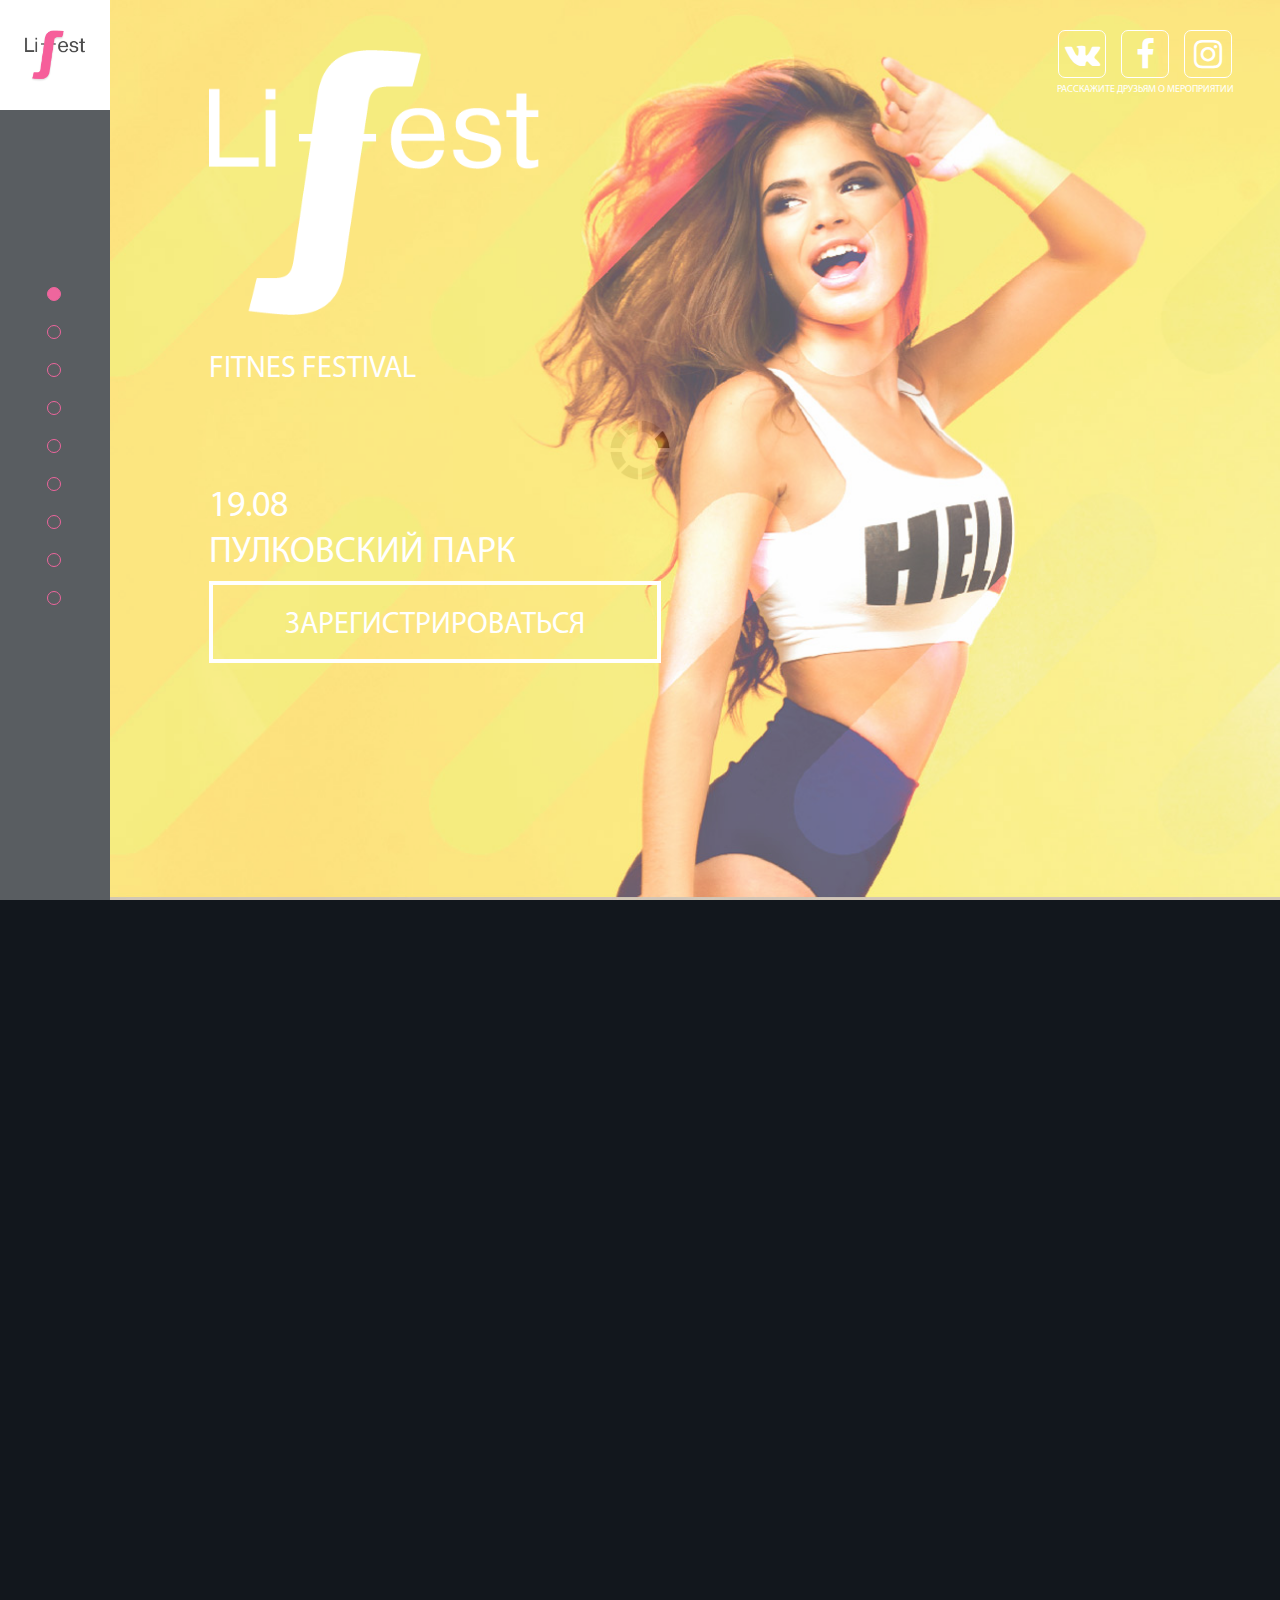
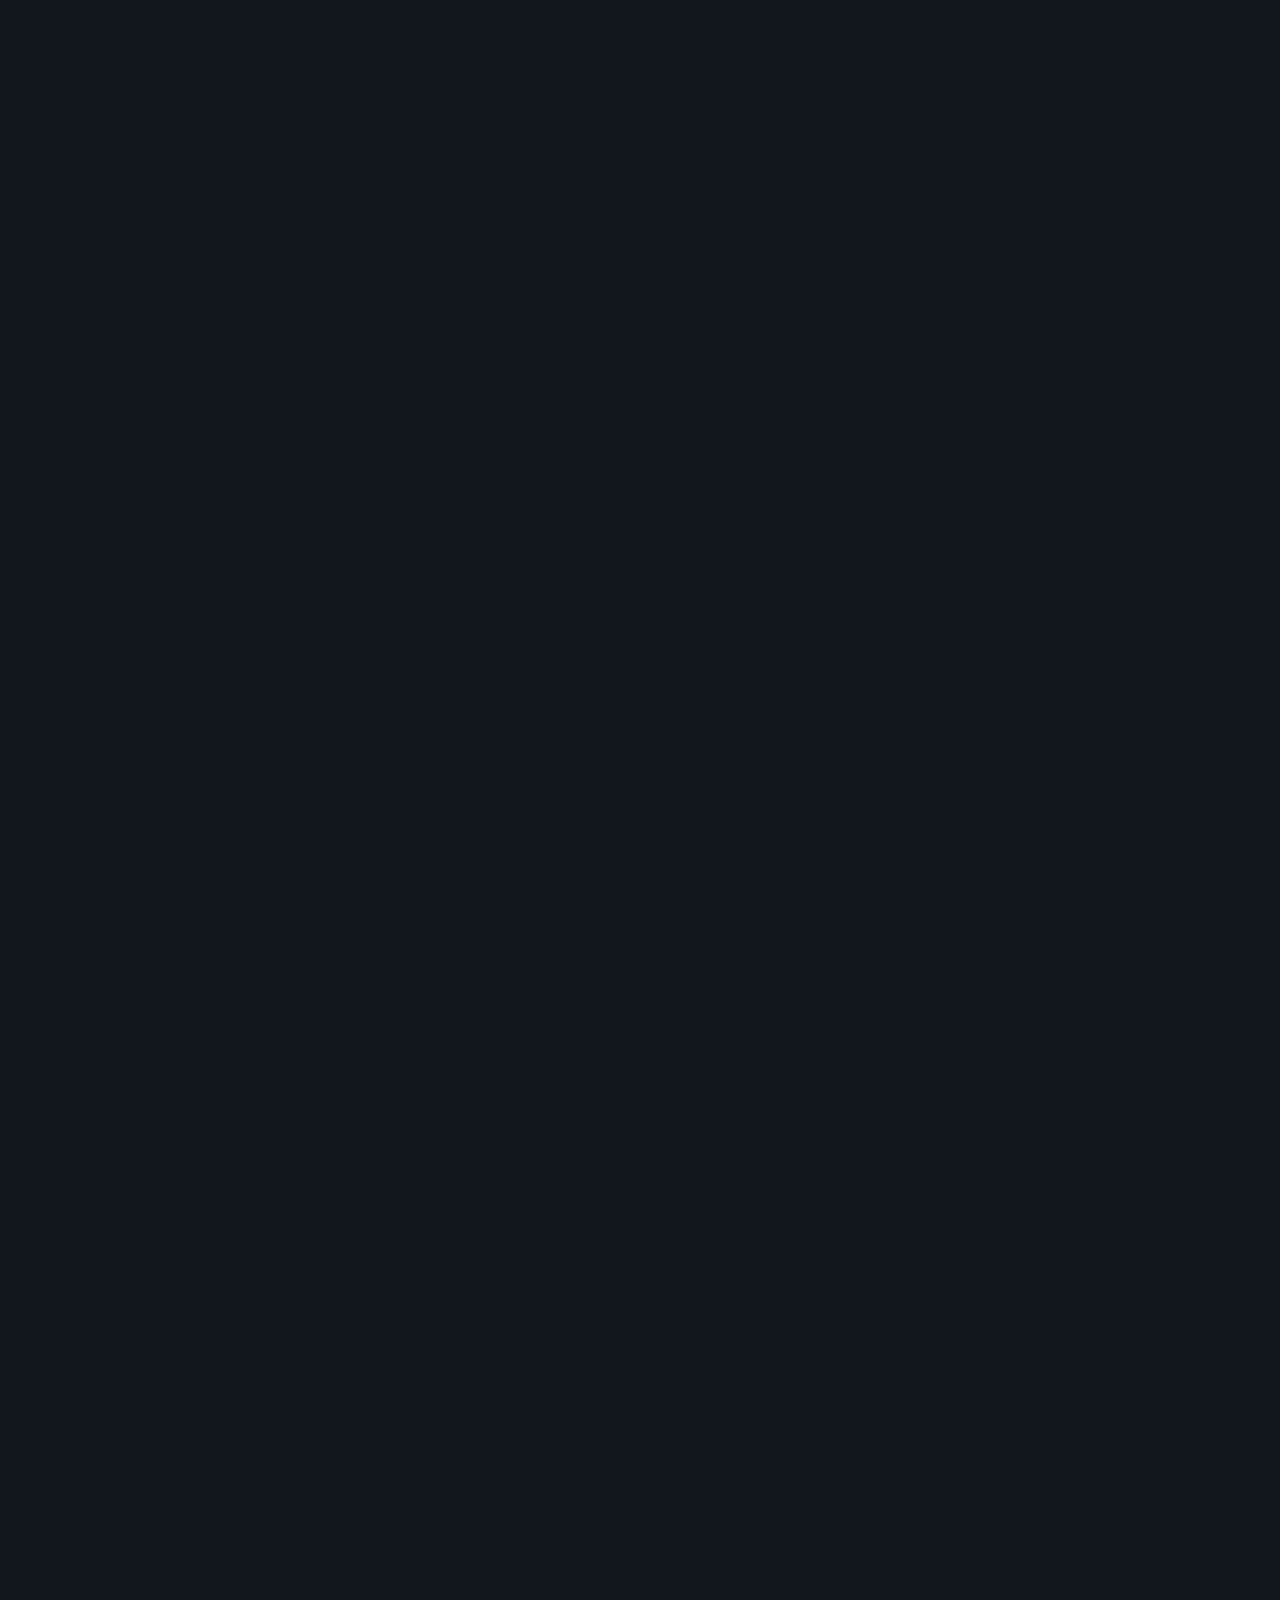
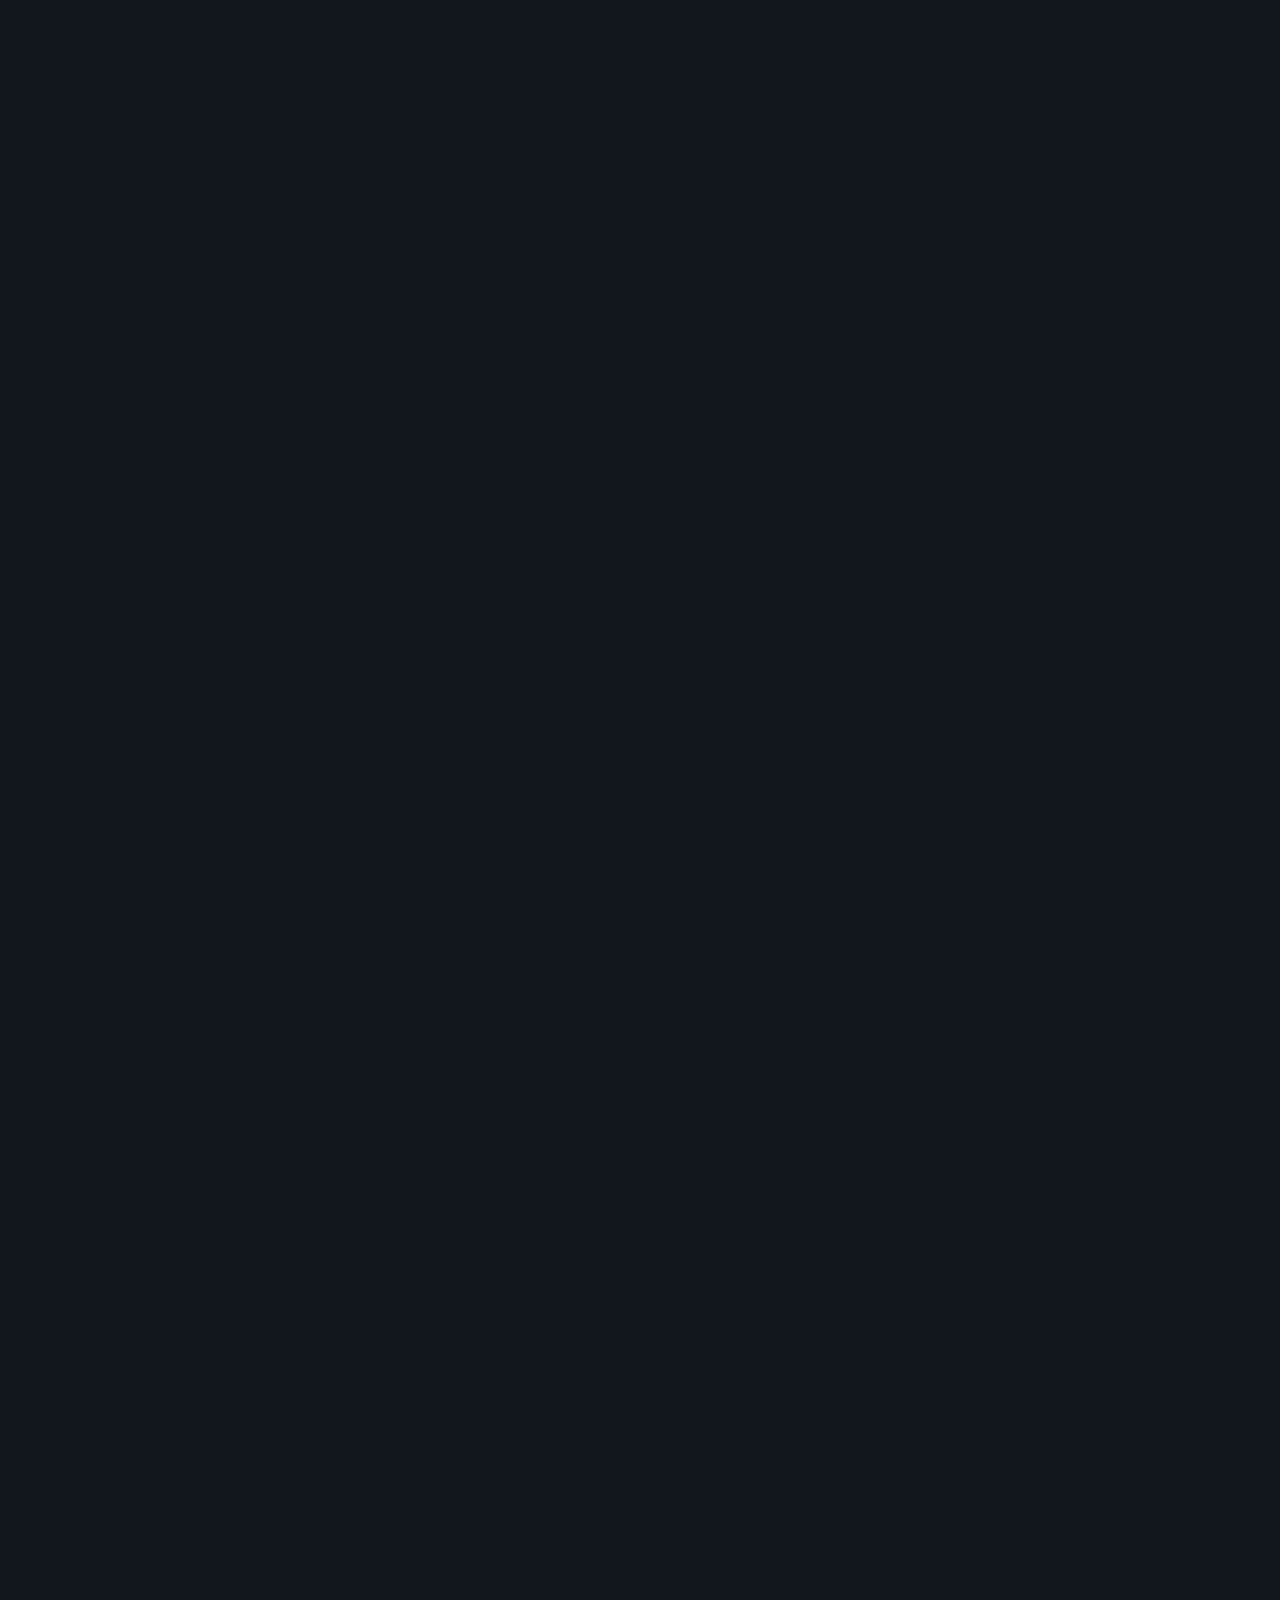
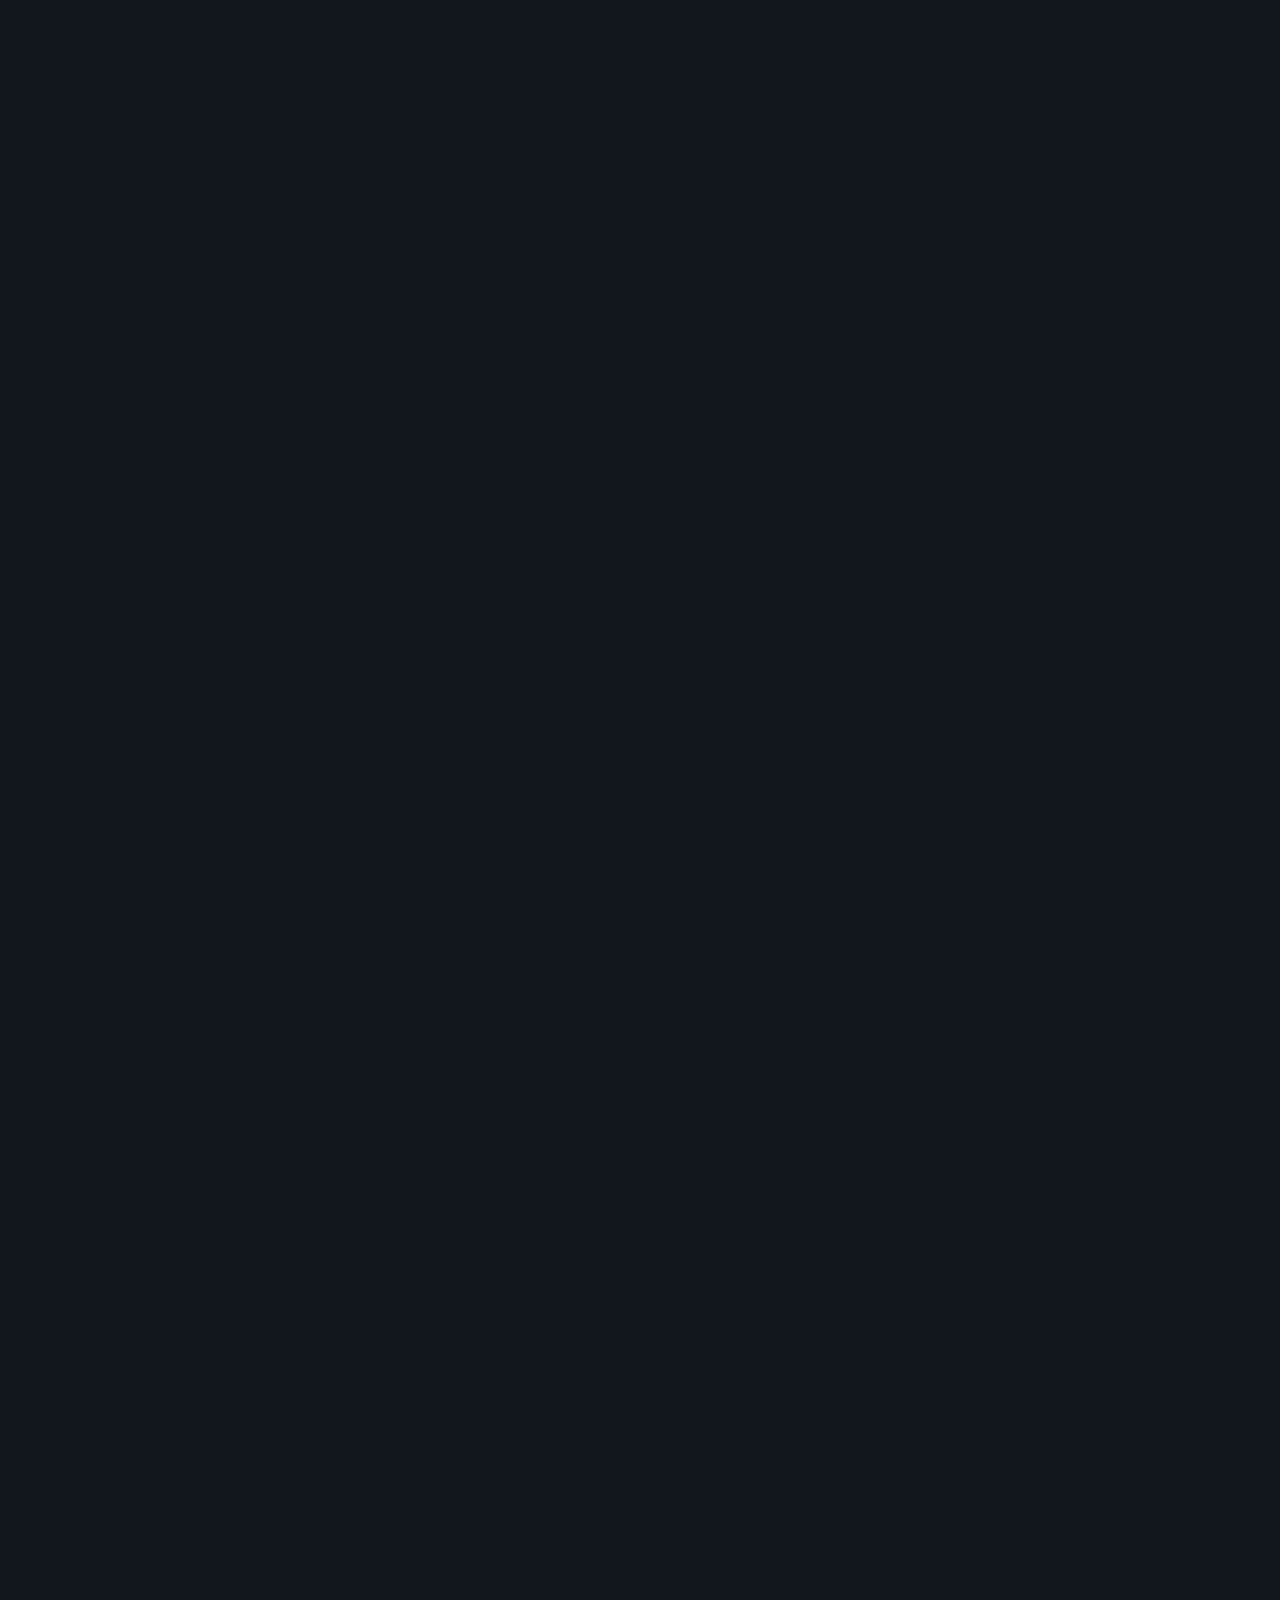
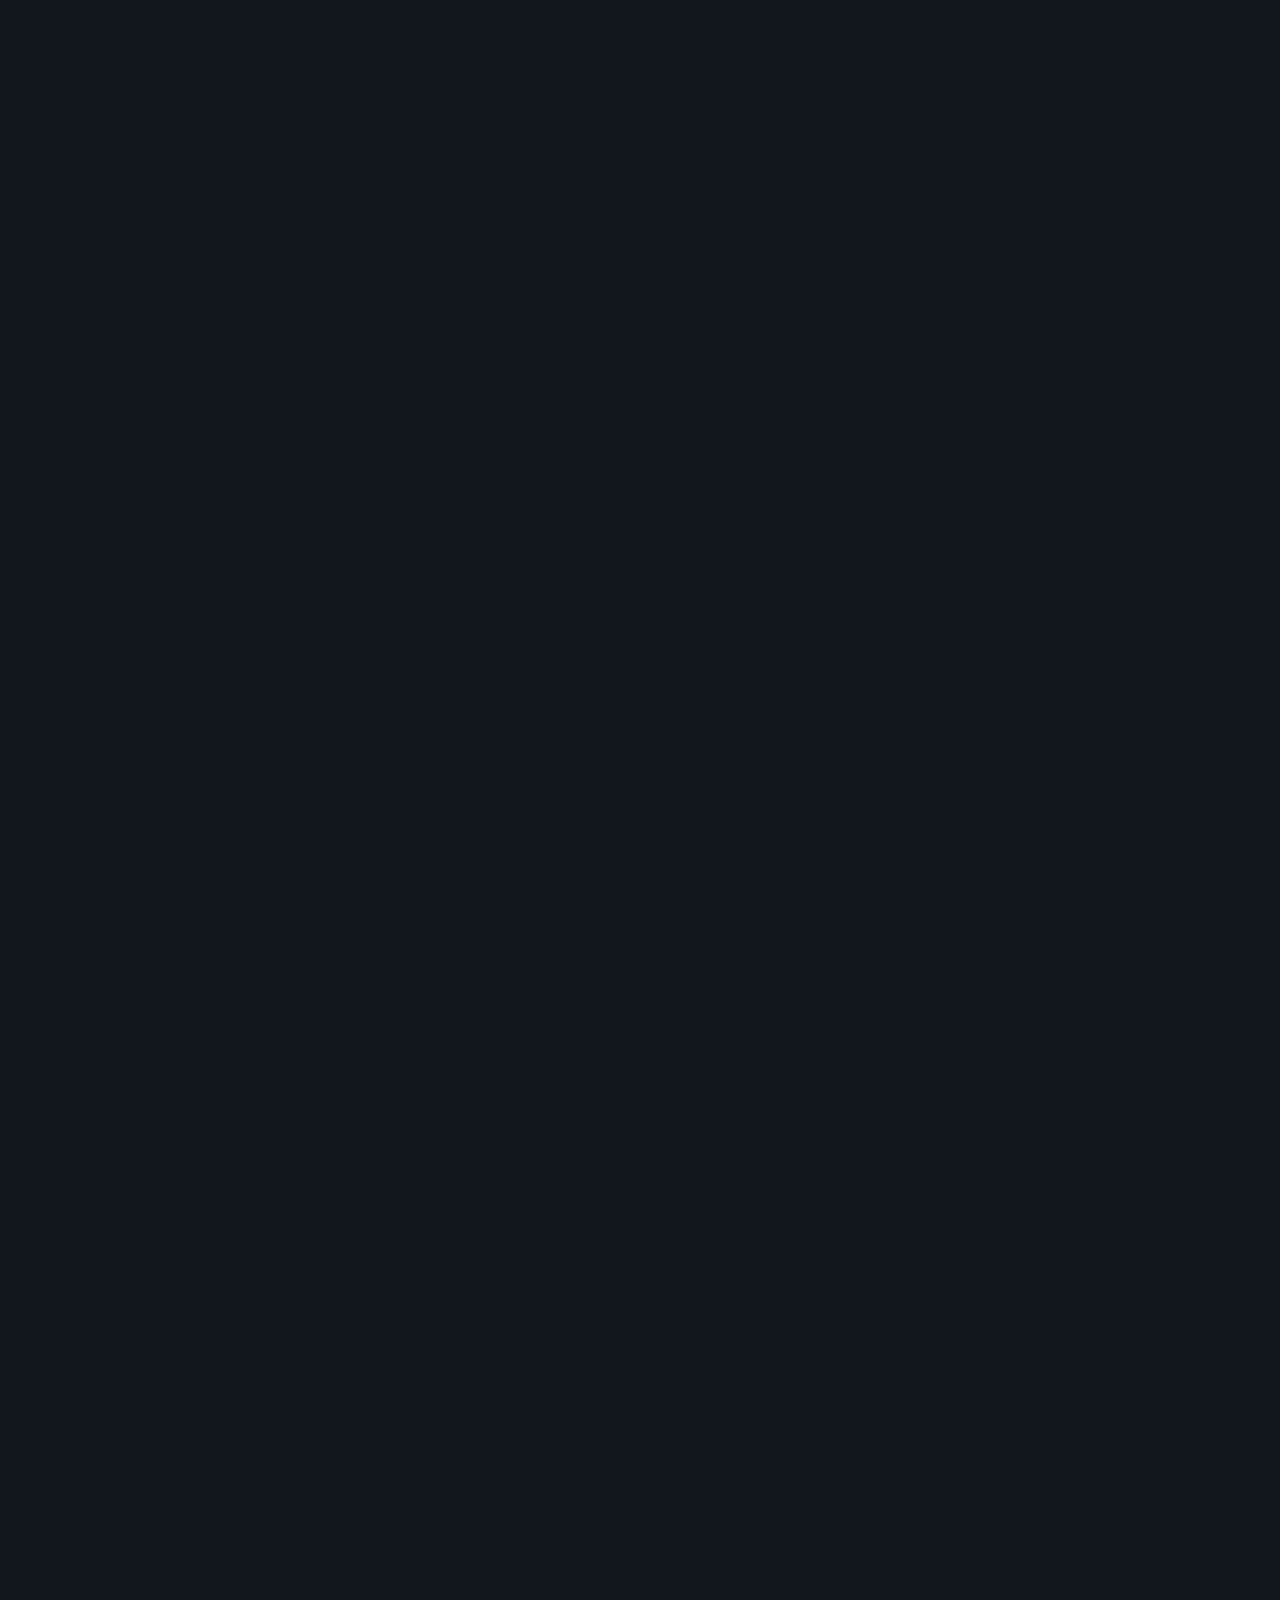
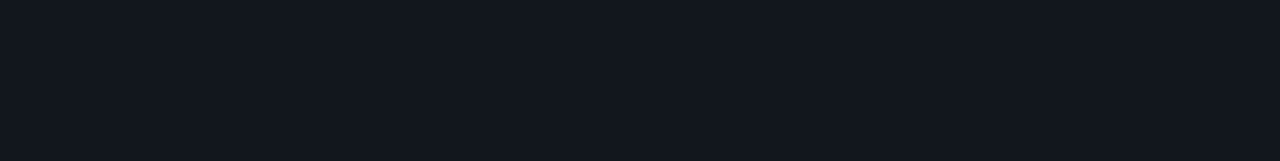
==== commit ecbea219: "Поправил стили, добавил картинки" ====
--- a/app/index2.html
+++ b/app/index2.html
@@ -283,7 +283,7 @@
 							<img src="img/logo-4.png" alt="logo-1">
 						</div>
 					</div>
-					<div class="logo-bottom-wrap">
+					<div class="logo-bottom-wrap-2">
 						<div class="logo-bottom">
 							<img src="img/pattern-1.png" alt="pattern-1">
 						</div>
@@ -360,7 +360,7 @@
 							<img src="img/logo-4.png" alt="logo-1">
 						</div>
 					</div>
-					<div class="logo-bottom-wrap">
+					<div class="logo-bottom-wrap-2">
 						<div class="logo-bottom">
 							<img src="img/pattern-1.png" alt="pattern-1">
 						</div>
@@ -468,7 +468,7 @@
 							<img src="img/logo-4.png" alt="logo-4">
 						</div>
 					</div>
-					<div class="logo-bottom-wrap">
+					<div class="logo-bottom-wrap-2">
 						<div class="logo-bottom">
 							<img src="img/pattern-1.png" alt="pattern-2">
 						</div>
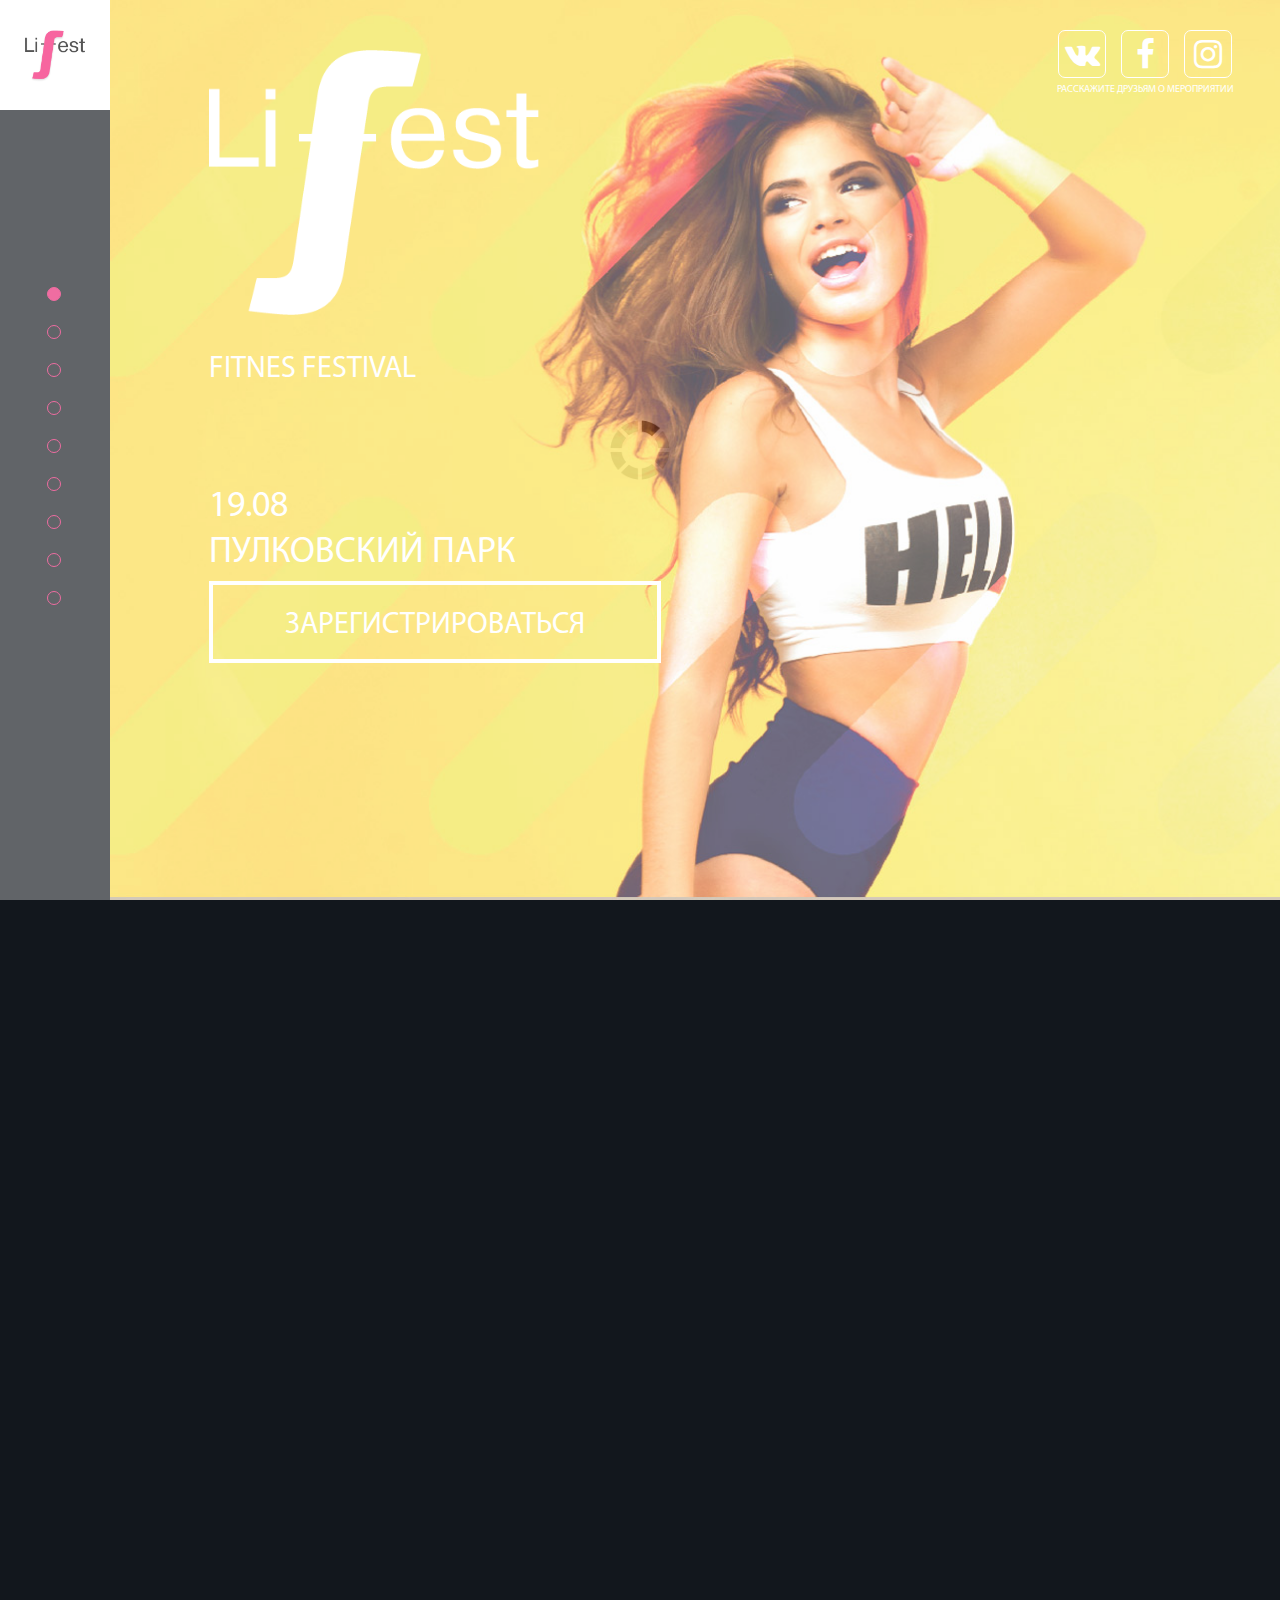
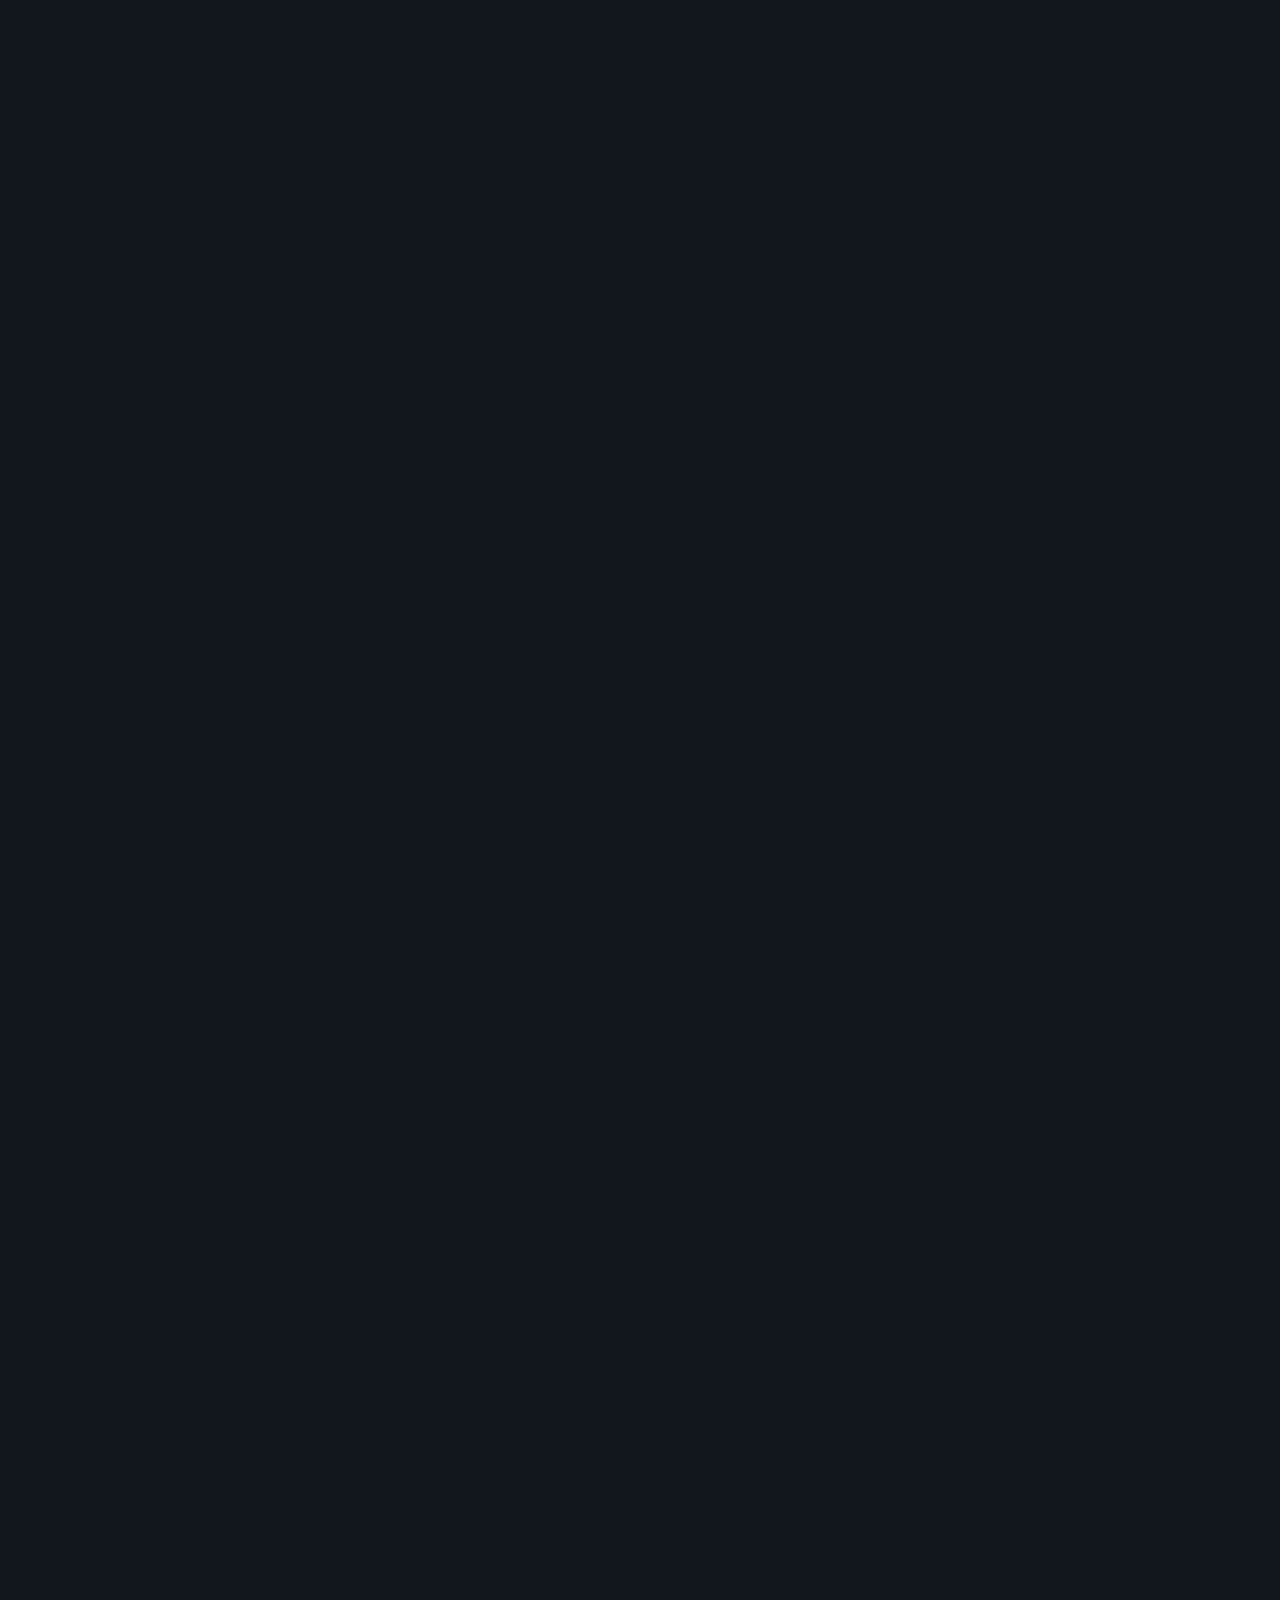
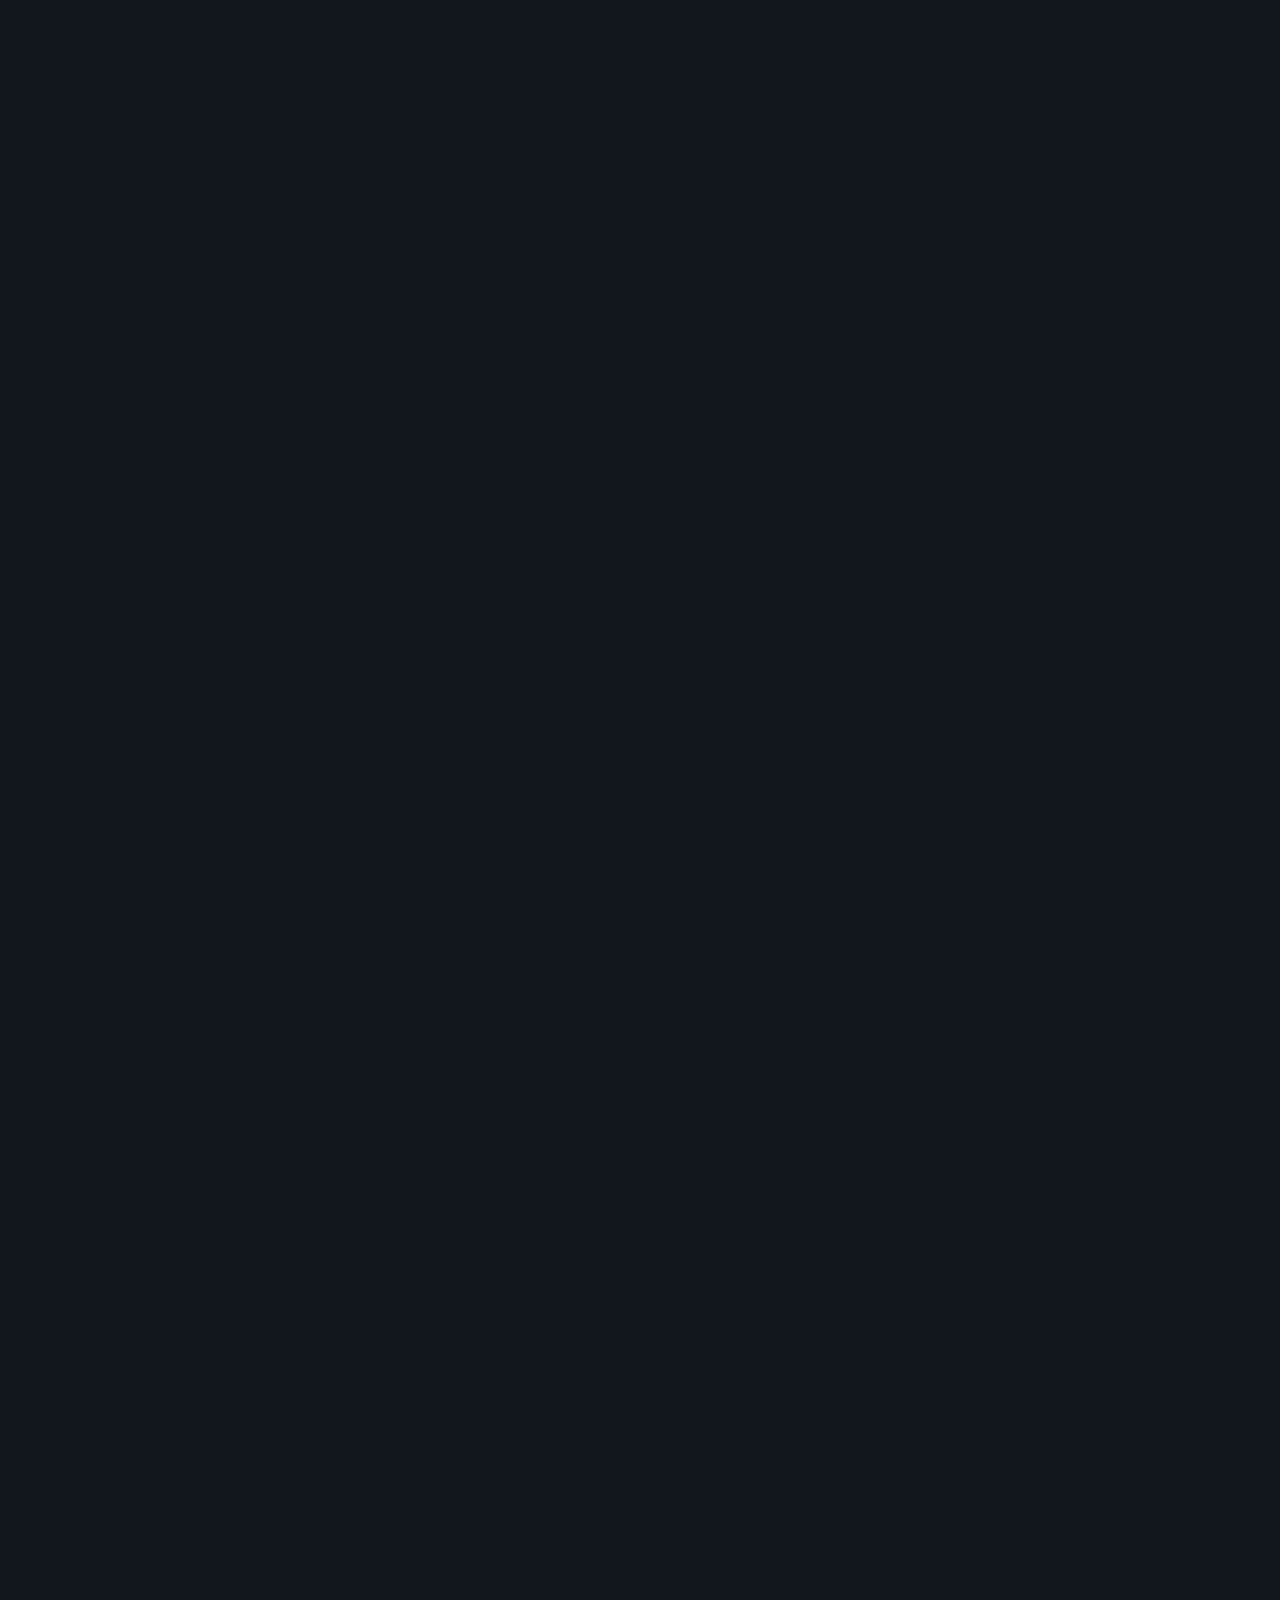
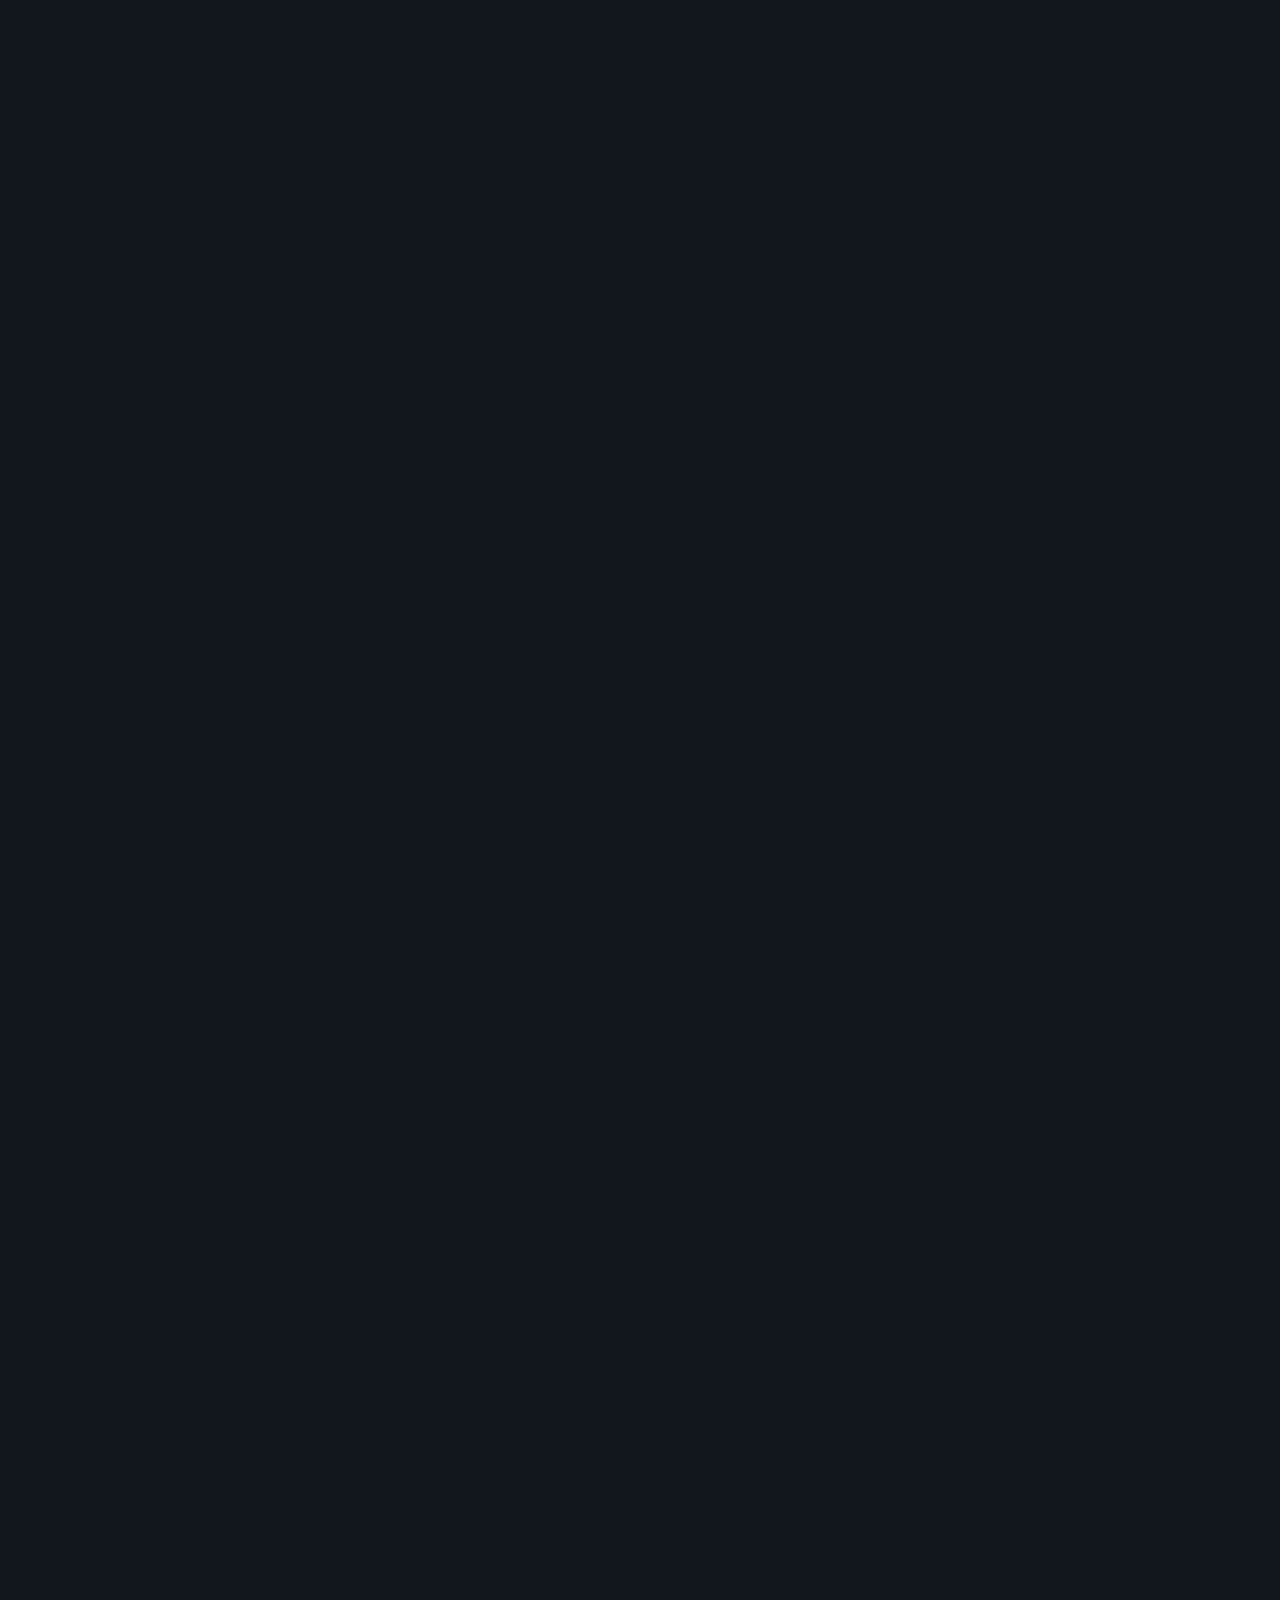
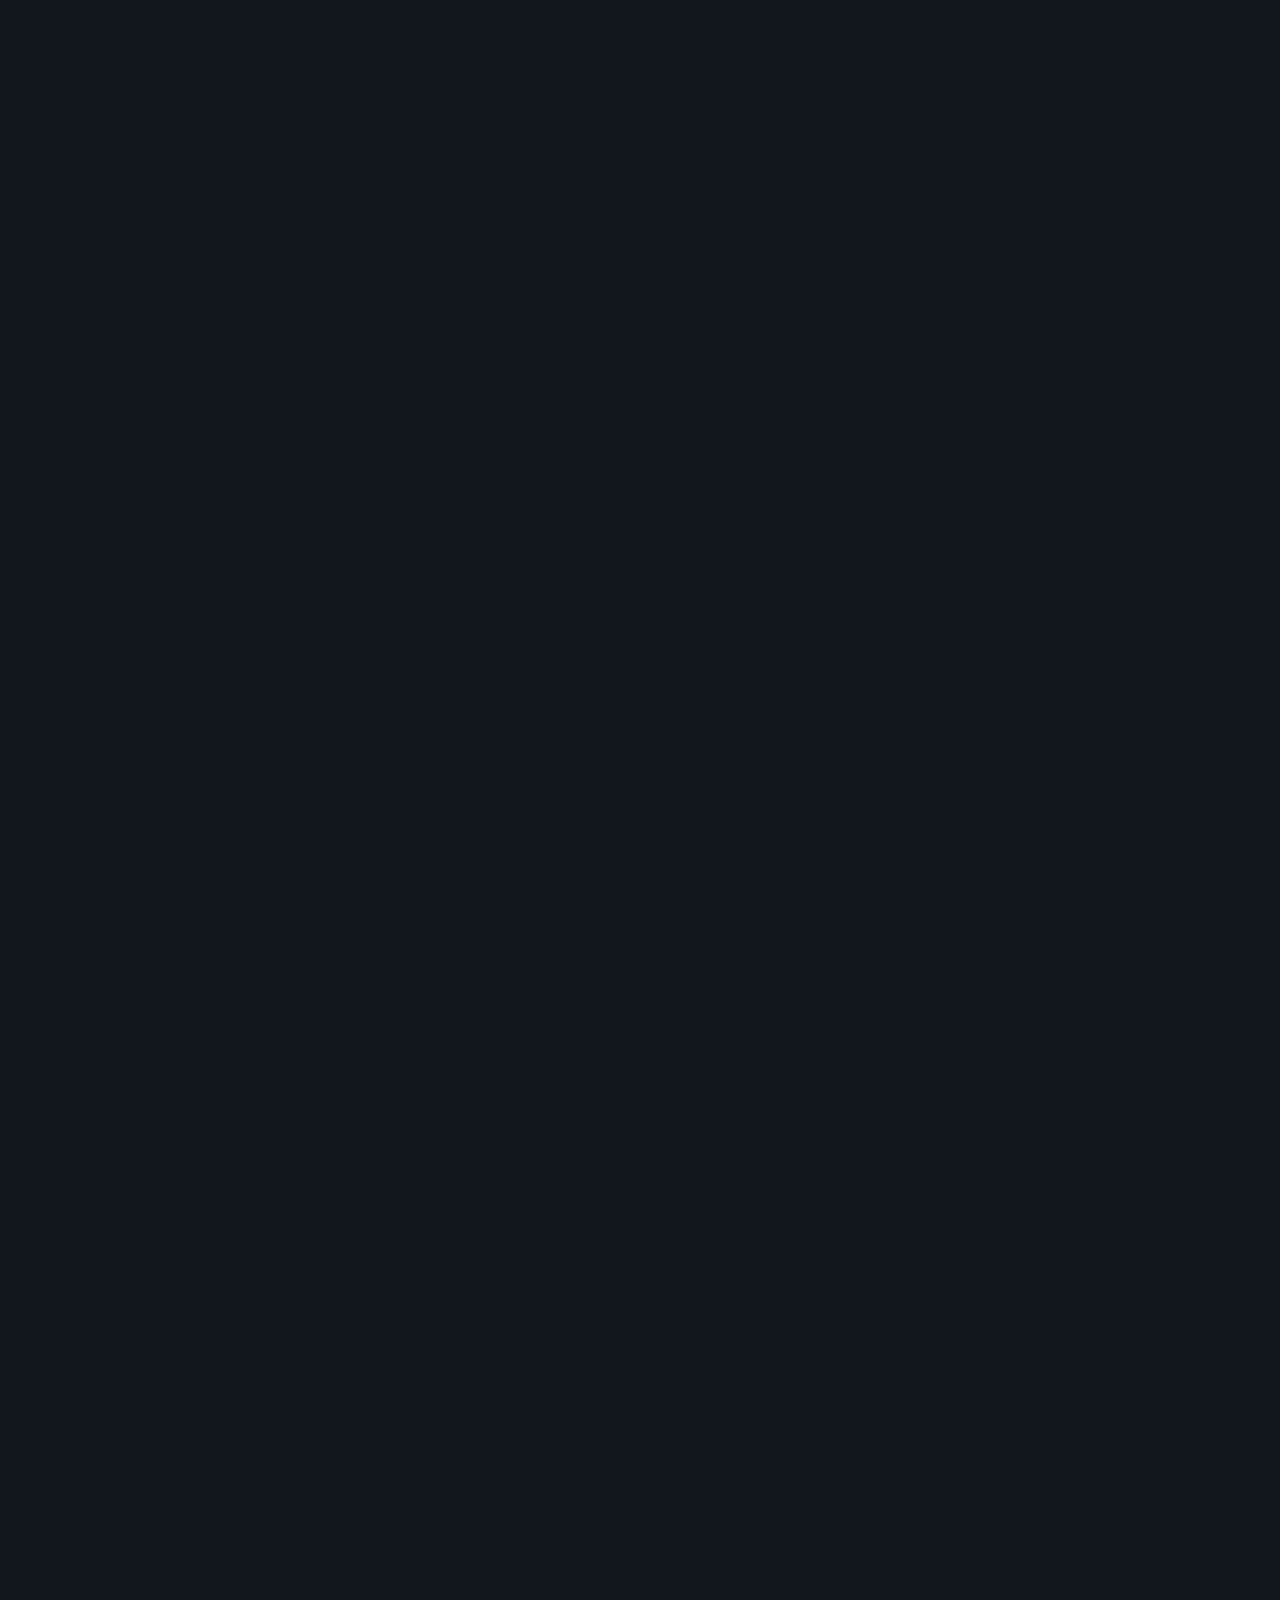
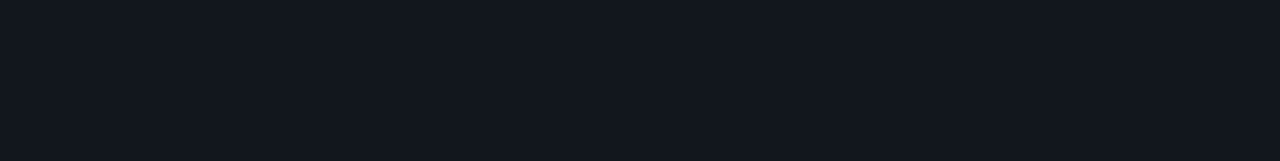
==== commit 217d9be3: "доделал футер" ====
--- a/app/index2.html
+++ b/app/index2.html
@@ -93,7 +93,7 @@
 								<p>19.08</p>
 								<p>ПУЛКОВСКИЙ ПАРК</p>
 								<div class="register-wrap">
-									<a href="#" class="btn btn-register">зарегистрироваться</a>
+									<a href="https://dreampicnic.timepad.ru/event/504908/#register" class="btn btn-register"  target="_blank">зарегистрироваться</a>
 								</div>
 							</div>
 						</div>
@@ -501,6 +501,11 @@
 					</div>
 				</div>
 				<div class="section" id="section8">
+					<div class="logo-top-wrap">
+						<div class="logo-top">
+							<img src="img/logo-1.png" alt="logo-1">
+						</div>
+					</div>
 					<div class="main-footer">
 						<div class="social-wrap footer-social-wrap">
 							<ul>
@@ -521,7 +526,42 @@
 								</li>
 							</ul>
 							<p>РАССКАЖИТЕ ДРУЗЬЯМ О МЕРОПРИЯТИИ</p>
-						</div>
+							<div class="download-btn-wrap">
+								<a href="#" download><img src="img/prezent.png" alt="download"></a>
+							</div>
+							<p>загрузить презентацию</p>
+						</div>
+						<div class="row">
+							<div class="col-sm-7 col-sm-offset-1">
+								<div class="main-footer-content">
+									<div class="main-footer-adress">
+										<p>г. Санкт-Петербург, наб. реки Фонтанки 54, офис 76</p>
+									</div>
+									<ul>
+										<li>
+											<p>PR-менеджер<span>Кристина Хакова</span></p>
+											<a href="tel:79110213745">+ 7 (911) 021-37-45</a>
+											<a href="mailto:khakova@exponenta.me">khakova@exponenta.me</a>											
+										</li>
+										<li>
+											<p>Координатор проекта<span>Алина Яшина</span></p>
+											<a href="tel:79164305504">+ 7 (916) 430-55-04</a>
+											<a href="mailto:alina@exponenta.me">alina@exponenta.me</a>											
+										</li>
+										<li>
+											<p>Коммерческий директор<span>Екатерина Богдалова</span></p>
+											<a href="tel:79118460056">+ 7 (911) 846-00-56</a>
+											<a href="mailto:bogdalova@exponenta.me">bogdalova@exponenta.me</a>
+										</li>
+									</ul>
+								</div>
+								<div class="foote-register-wrap">
+									<a href=" https://dreampicnic.timepad.ru/event/504908/ " data-twf-placeholder="yes" class="btn btn-footer-register" target="_blank" >Перейти к заказу билетов</a>
+								</div>
+							</div>
+						</div>
+						
+						<!--<script type="text/javascript" async="async" defer="defer" charset="UTF-8" src=" https://timepad.ru/js/tpwf/loader/min/loader.js " data-timepad-customized="3477" data-twf2s-event--id="504908" data-timepad-widget-v2="event_ register"></script>-->
 					</div>
 				</div>
 			</div>
